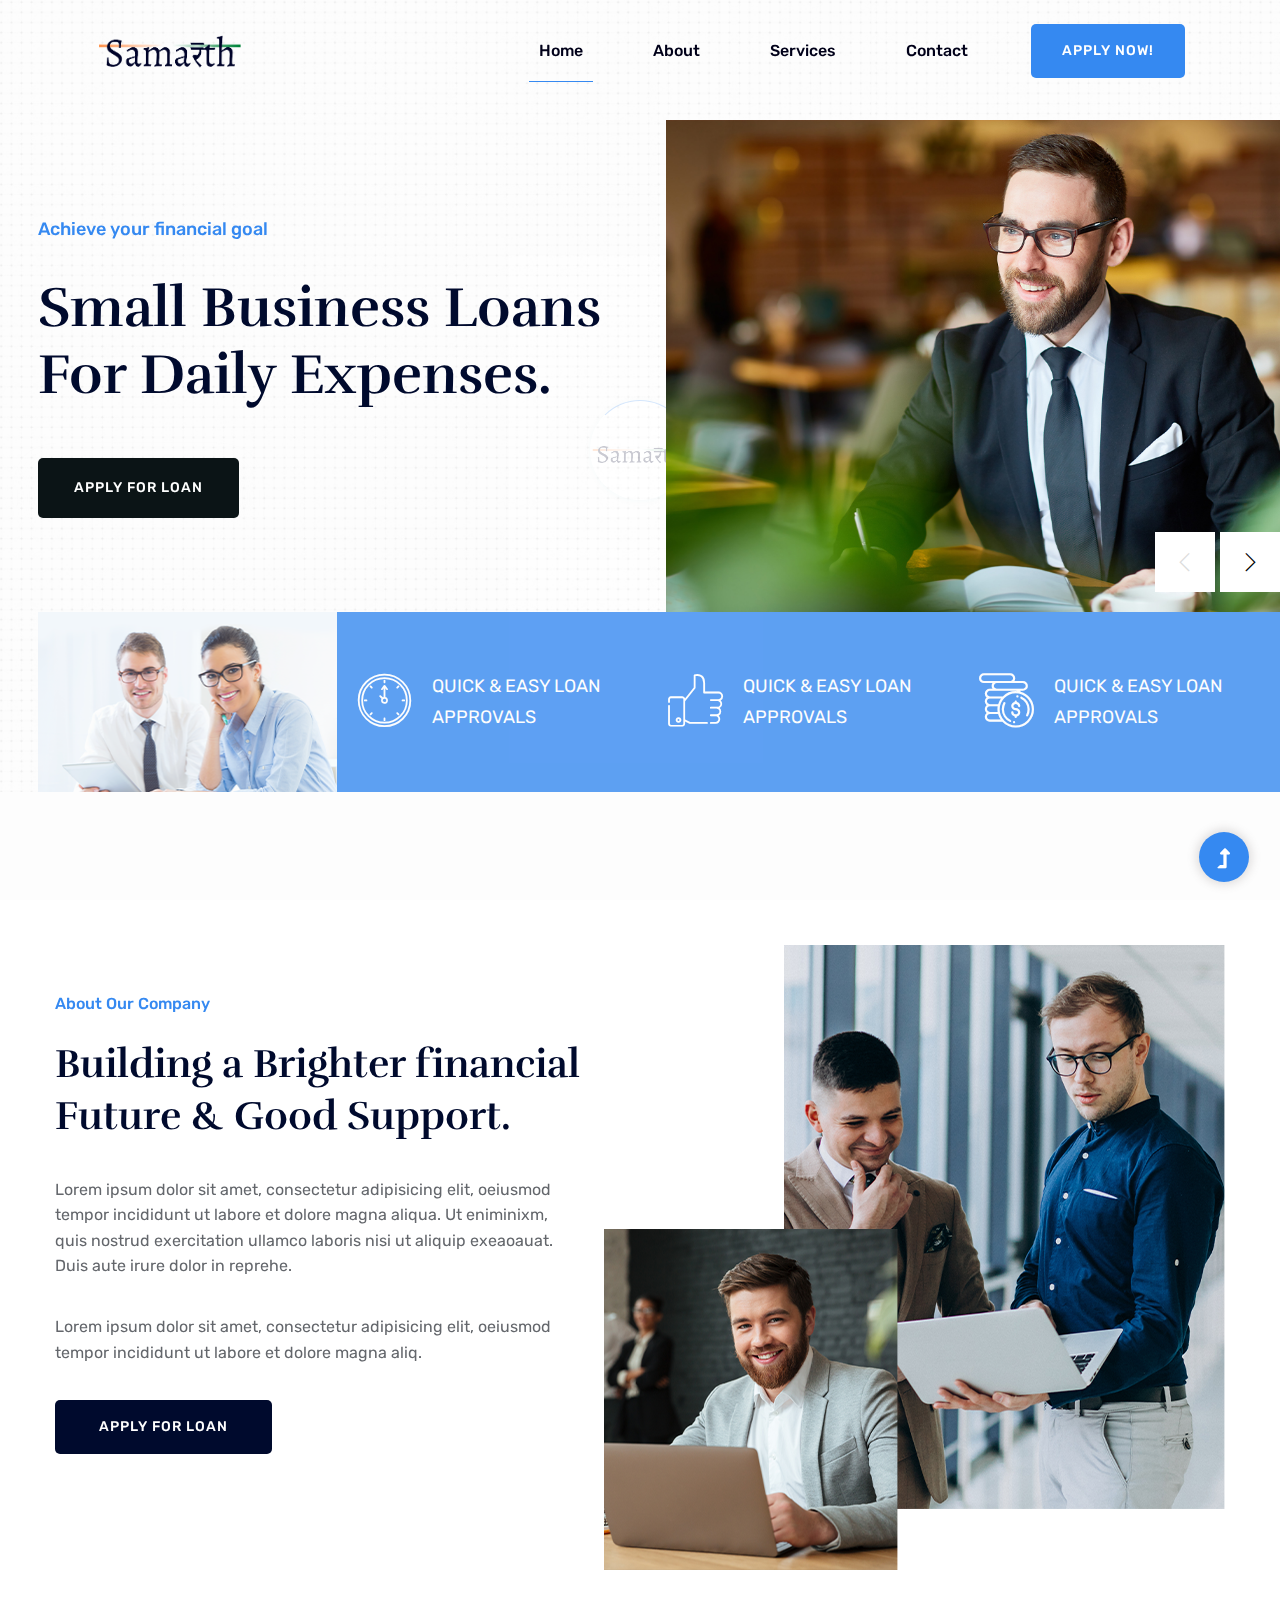
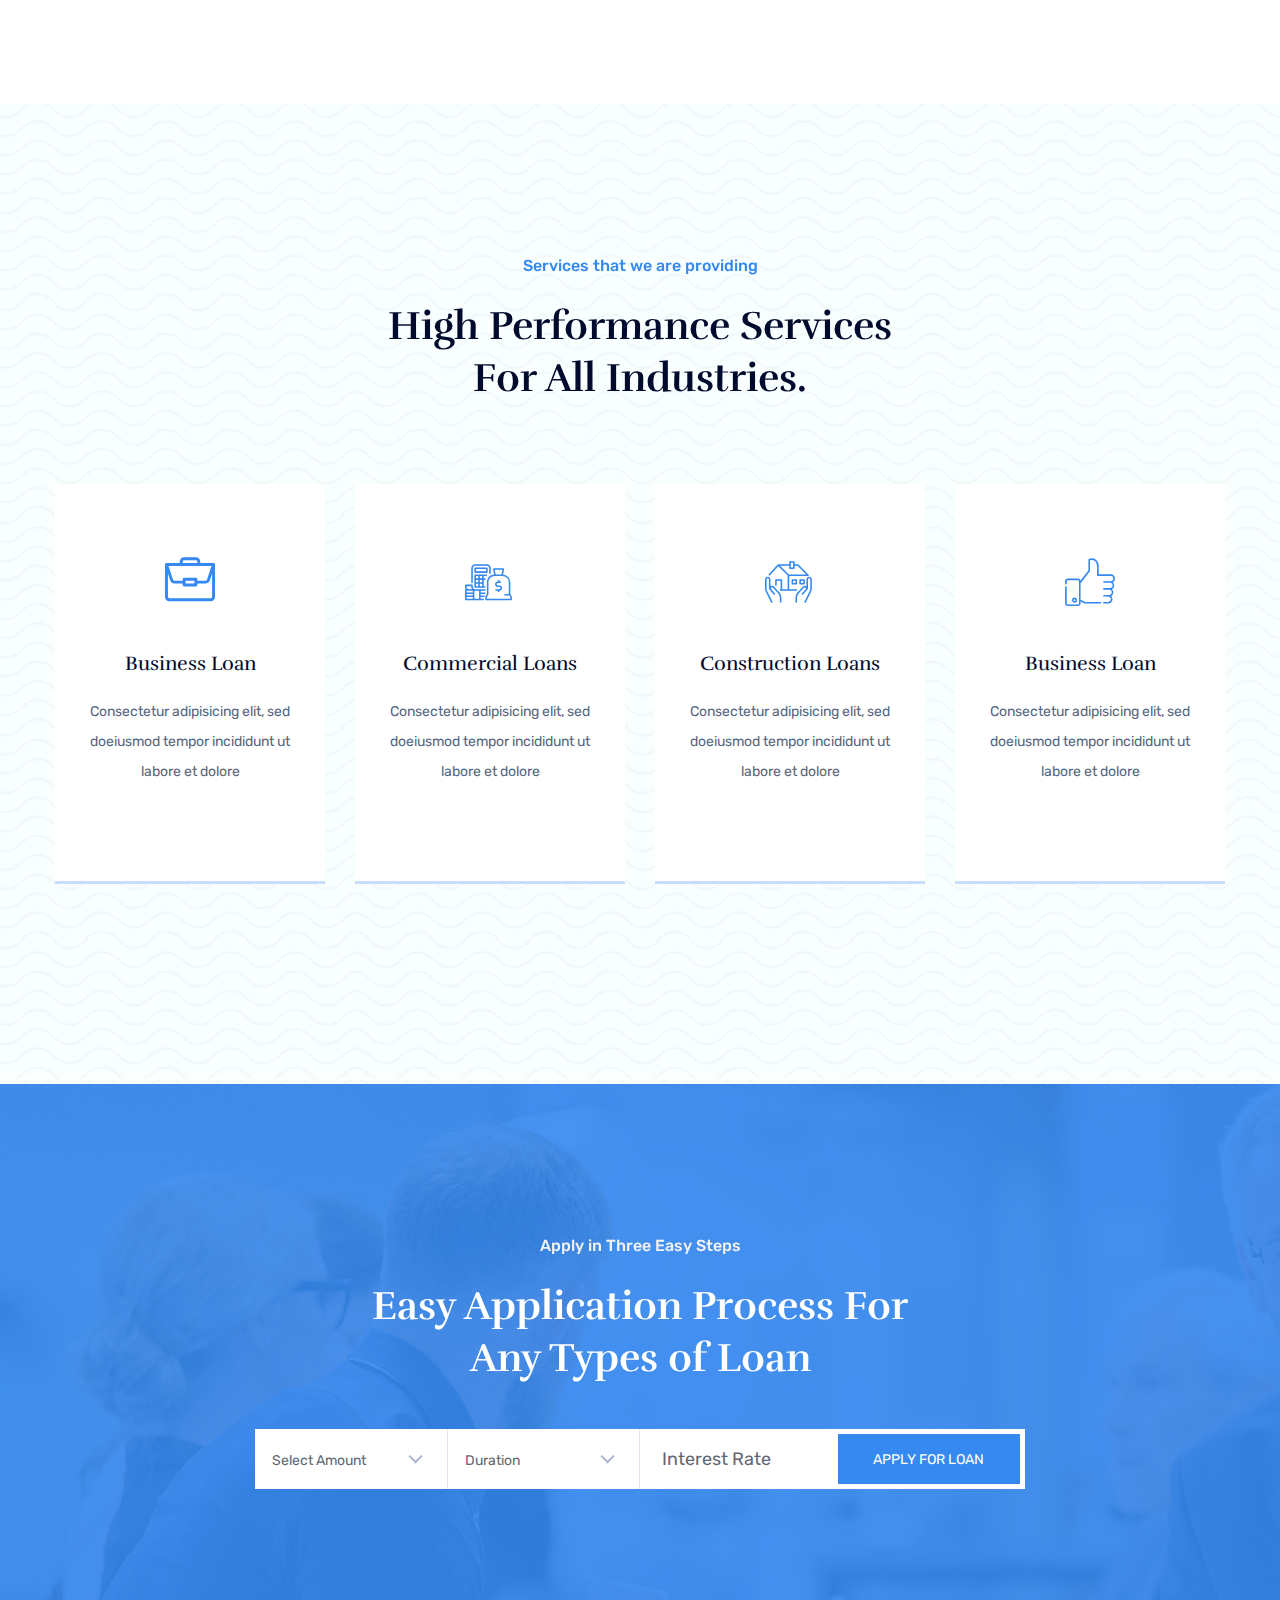
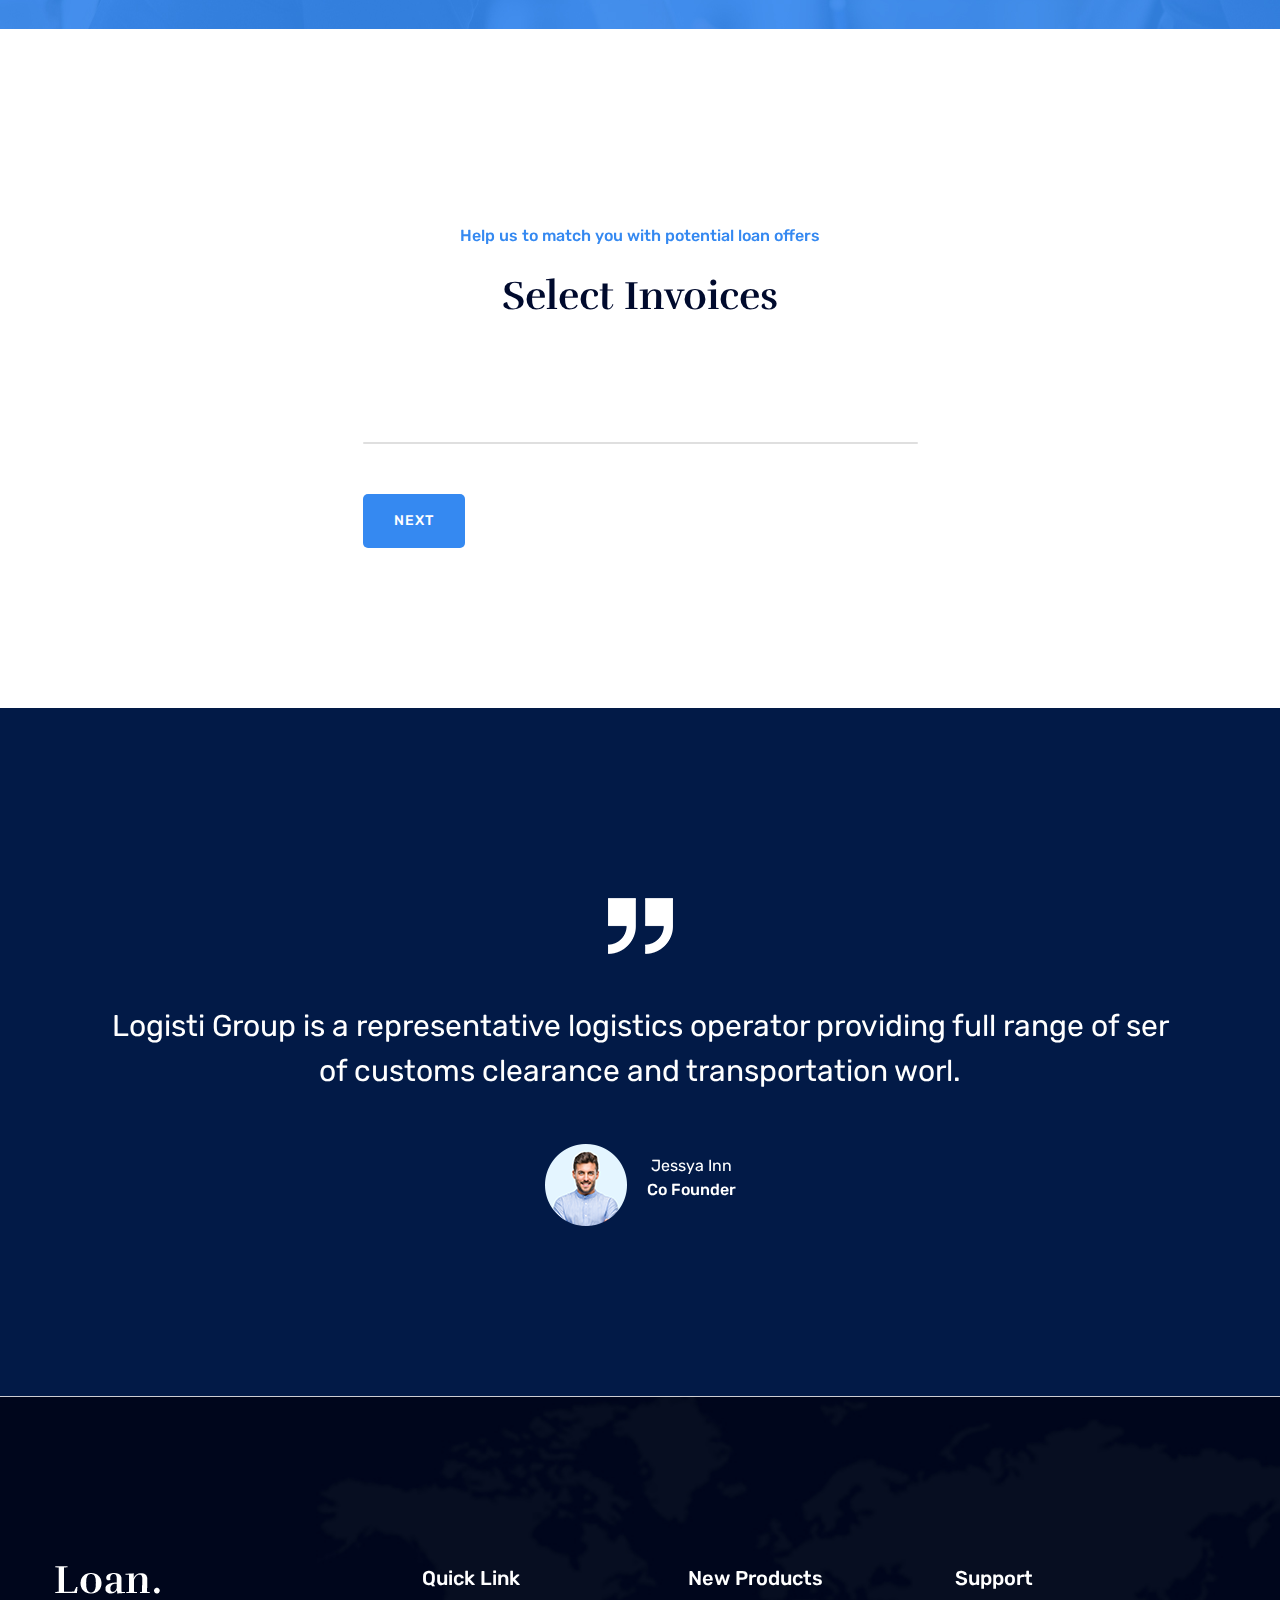
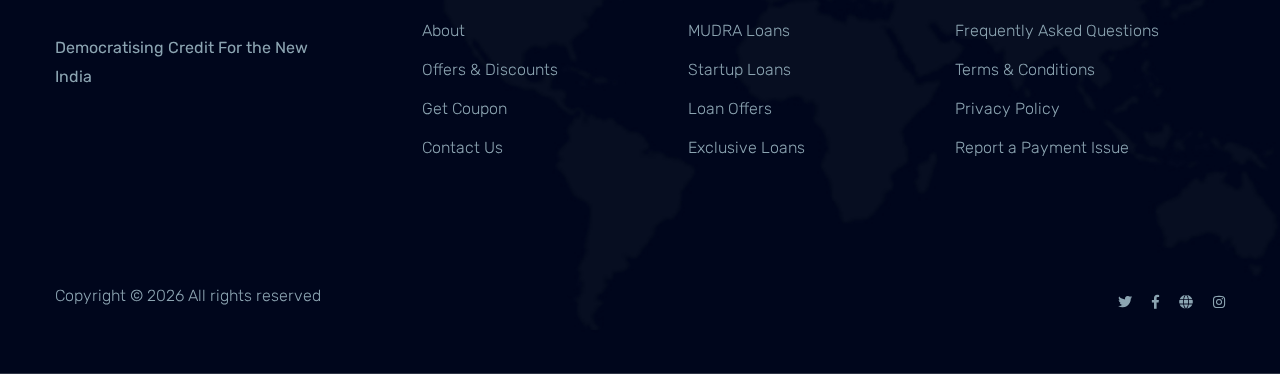
==== samarth/index.html @ 027db368 "init integration with backend" ====
<!doctype html>
<html class="no-js" lang="zxx">

    <head>
        <meta charset="utf-8">
        <meta http-equiv="x-ua-compatible" content="ie=edge">
        <title>Samarth</title>
        <meta name="description" content="">
        <meta name="viewport" content="width=device-width, initial-scale=1">
        <link rel="manifest" href="site.webmanifest">
        <link rel="stylesheet" href="style.css">
        <link rel="shortcut icon" type="image/x-icon" href="assets/img/favicon.ico">
        <link href="//maxcdn.bootstrapcdn.com/bootstrap/4.0.0/css/bootstrap.min.css" rel="stylesheet"
            id="bootstrap-css">
        <script src="//maxcdn.bootstrapcdn.com/bootstrap/4.0.0/js/bootstrap.min.js"></script>
        <script src="//cdnjs.cloudflare.com/ajax/libs/jquery/3.2.1/jquery.min.js"></script>

        <!-- CSS here -->
        <link rel="stylesheet" href="assets/css/bootstrap.min.css">
        <link rel="stylesheet" href="assets/css/owl.carousel.min.css">
        <link rel="stylesheet" href="assets/css/slicknav.css">
        <link rel="stylesheet" href="assets/css/flaticon.css">
        <link rel="stylesheet" href="assets/css/animate.min.css">
        <link rel="stylesheet" href="assets/css/magnific-popup.css">
        <link rel="stylesheet" href="assets/css/fontawesome-all.min.css">
        <link rel="stylesheet" href="assets/css/themify-icons.css">
        <link rel="stylesheet" href="assets/css/slick.css">
        <link rel="stylesheet" href="assets/css/nice-select.css">
        <link rel="stylesheet" href="assets/css/style.css">
    </head>

    <body>
        <!-- Preloader Start -->
        <div id="preloader-active">
            <div class="preloader d-flex align-items-center justify-content-center">
                <div class="preloader-inner position-relative">
                    <div class="preloader-circle"></div>
                    <div class="preloader-img pere-text">
                        <img src="assets/img/logo/samarth.png" alt="">
                    </div>
                </div>
            </div>
        </div>
        <!-- Preloader Start -->
        <header>
            <!-- Header Start -->
            <div class="header-area header-transparent">
                <div class="main-header  header-sticky">
                    <div class="container-fluid">
                        <div class="row align-items-center">
                            <!-- Logo -->
                            <div class="col-xl-2 col-lg-2 col-md-1">
                                <div class="logo">
                                    <a href="index.html"><img src="assets/img/logo/samarth.png" alt="" height="50"
                                            width="150"></a>
                                </div>
                            </div>
                            <div class="col-xl-10 col-lg-10 col-md-10">
                                <div class="menu-main d-flex align-items-center justify-content-end">
                                    <!-- Main-menu -->
                                    <div class="main-menu f-right d-none d-lg-block">
                                        <nav>
                                            <ul id="navigation">
                                                <li class="active"><a href="index.html">Home</a></li>
                                                <li><a href="about.html">About</a></li>
                                                <li><a href="services.html">Services</a></li>
                                                <li><a href="contact.html">Contact</a></li>
                                            </ul>
                                        </nav>
                                    </div>
                                    <div class="header-right-btn f-right d-none d-lg-block">
                                        <a href="#application-area" class="btn header-btn">Apply Now! </a>
                                    </div>
                                </div>
                            </div>
                            <!-- Mobile Menu -->
                            <div class="col-12">
                                <div class="mobile_menu d-block d-lg-none"></div>
                            </div>
                        </div>
                    </div>
                </div>
            </div>
            <!-- Header End -->
        </header>
        <main>

            <!-- slider Area Start-->
            <div class="slider-area slider-height" data-background="assets/img/hero/h1_hero.jpg">
                <div class="slider-active">
                    <!-- Single Slider -->
                    <div class="single-slider">
                        <div class="slider-cap-wrapper">
                            <div class="hero__caption">
                                <p data-animation="fadeInLeft" data-delay=".2s">Achieve your financial goal</p>
                                <h1 data-animation="fadeInLeft" data-delay=".5s">Small Business Loans For Daily
                                    Expenses.</h1>
                                <!-- Hero Btn -->
                                <a href="#application-area" class="btn hero-btn" data-animation="fadeInLeft"
                                    data-delay=".8s">Apply for Loan</a>
                            </div>
                            <div class="hero__img">
                                <img src="assets/img/hero/hero_img.jpg" alt="">
                            </div>
                        </div>
                    </div>
                    <!-- Single Slider -->
                    <div class="single-slider">
                        <div class="slider-cap-wrapper">
                            <div class="hero__caption">
                                <p data-animation="fadeInLeft" data-delay=".2s">Achieve your financial goal</p>
                                <h1 data-animation="fadeInLeft" data-delay=".5s">Small Business Loans For Daily
                                    Expenses.</h1>
                                <!-- Hero Btn -->
                                <a href="apply.html" class="btn hero-btn" data-animation="fadeInLeft"
                                    data-delay=".8s">Apply for Loan</a>
                            </div>
                            <div class="hero__img">
                                <img src="assets/img/hero/hero_img2.jpg" alt="">
                            </div>
                        </div>
                    </div>
                </div>
                <!-- slider-footer Start -->
                <div class="slider-footer section-bg d-none d-sm-block">
                    <div class="footer-wrapper">
                        <!-- single -->
                        <div class="single-caption">
                            <div class="single-img">
                                <img src="assets/img/hero/hero_footer.png" alt="">
                            </div>
                        </div>
                        <!-- single -->
                        <div class="single-caption">
                            <div class="caption-icon">
                                <span class="flaticon-clock"></span>
                            </div>
                            <div class="caption">
                                <p>Quick & Easy Loan</p>
                                <p>Approvals</p>
                            </div>
                        </div>
                        <!-- single -->
                        <div class="single-caption">
                            <div class="caption-icon">
                                <span class="flaticon-like"></span>
                            </div>
                            <div class="caption">
                                <p>Quick & Easy Loan</p>
                                <p>Approvals</p>
                            </div>
                        </div>
                        <!-- single -->
                        <div class="single-caption">
                            <div class="caption-icon">
                                <span class="flaticon-money"></span>
                            </div>
                            <div class="caption">
                                <p>Quick & Easy Loan</p>
                                <p>Approvals</p>
                            </div>
                        </div>

                    </div>
                </div>
                <!-- slider-footer End -->

            </div>
            <!-- slider Area End-->
            <!-- About Law Start-->
            <div class="about-low-area section-padding2">
                <div class="container">
                    <div class="row">
                        <div class="col-lg-6 col-md-12">
                            <div class="about-caption mb-50">
                                <!-- Section Tittle -->
                                <div class="section-tittle mb-35">
                                    <span>About Our Company</span>
                                    <h2>Building a Brighter financial Future & Good Support.</h2>
                                </div>
                                <p>Lorem ipsum dolor sit amet, consectetur adipisicing elit, oeiusmod tempor incididunt
                                    ut labore et dolore magna aliqua. Ut eniminixm, quis nostrud exercitation ullamco
                                    laboris nisi ut aliquip exeaoauat. Duis aute irure dolor in reprehe.</p>
                                <p>Lorem ipsum dolor sit amet, consectetur adipisicing elit, oeiusmod tempor incididunt
                                    ut labore et dolore magna aliq.</p>
                                <a href="apply.html" class="btn">Apply for Loan</a>
                            </div>
                        </div>
                        <div class="col-lg-6 col-md-12">
                            <!-- about-img -->
                            <div class="about-img ">
                                <div class="about-font-img d-none d-lg-block">
                                    <img src="assets/img/gallery/about2.png" alt="">
                                </div>
                                <div class="about-back-img ">
                                    <img src="assets/img/gallery/about1.png" alt="">
                                </div>
                            </div>
                        </div>
                    </div>
                </div>
            </div>
            <!-- About Law End-->
            <!-- Services Area Start -->
            <div class="services-area pt-150 pb-150" data-background="assets/img/gallery/section_bg02.jpg">
                <div class="container">
                    <div class="row justify-content-center">
                        <div class="col-lg-6 col-md-10">
                            <!-- Section Tittle -->
                            <div class="section-tittle text-center mb-80">
                                <span>Services that we are providing</span>
                                <h2>High Performance Services For All Industries.</h2>
                            </div>
                        </div>
                    </div>
                    <div class="row">
                        <div class="col-lg-3 col-md-6 col-sm-6">
                            <div class="single-cat text-center mb-50">
                                <div class="cat-icon">
                                    <span class="flaticon-work"></span>
                                </div>
                                <div class="cat-cap">
                                    <h5><a href="services.html">Business Loan</a></h5>
                                    <p>Consectetur adipisicing elit, sed doeiusmod tempor incididunt ut labore et dolore
                                    </p>
                                </div>
                            </div>
                        </div>
                        <div class="col-lg-3 col-md-6 col-sm-6">
                            <div class="single-cat text-center mb-50">
                                <div class="cat-icon">
                                    <span class="flaticon-loan"></span>
                                </div>
                                <div class="cat-cap">
                                    <h5><a href="services.html">Commercial Loans</a></h5>
                                    <p>Consectetur adipisicing elit, sed doeiusmod tempor incididunt ut labore et dolore
                                    </p>
                                </div>
                            </div>
                        </div>
                        <div class="col-lg-3 col-md-6 col-sm-6">
                            <div class="single-cat text-center mb-50">
                                <div class="cat-icon">
                                    <span class="flaticon-loan-1"></span>
                                </div>
                                <div class="cat-cap">
                                    <h5><a href="services.html">Construction Loans</a></h5>
                                    <p>Consectetur adipisicing elit, sed doeiusmod tempor incididunt ut labore et dolore
                                    </p>
                                </div>
                            </div>
                        </div>
                        <div class="col-lg-3 col-md-6 col-sm-6">
                            <div class="single-cat text-center mb-50">
                                <div class="cat-icon">
                                    <span class="flaticon-like"></span>
                                </div>
                                <div class="cat-cap">
                                    <h5><a href="services.html">Business Loan</a></h5>
                                    <p>Consectetur adipisicing elit, sed doeiusmod tempor incididunt ut labore et dolore
                                    </p>
                                </div>
                            </div>
                        </div>

                    </div>
                </div>
            </div>

            <!-- Application Area Start -->
            <div class="application-area pt-150 pb-140" data-background="assets/img/gallery/section_bg03.jpg"
                id="application-area">
                <div class="container">
                    <div class="row justify-content-center">
                        <div class="col-lg-6 col-md-10">
                            <!-- Section Tittle -->
                            <div class="section-tittle section-tittle2 text-center mb-45">
                                <span>Apply in Three Easy Steps</span>
                                <h2>Easy Application Process For Any Types of Loan</h2>
                            </div>
                        </div>
                    </div>
                    <div class="row justify-content-center">
                        <div class="col-lg-9 col-xl-8">
                            <!--Hero form -->
                            <form action="#" class="search-box">
                                <div class="select-form">
                                    <div class="select-itms">
                                        <select name="select" id="select1">
                                            <option value="">Select Amount</option>
                                            <option value="">&#8377; 120</option>
                                            <option value="">&#8377; 700</option>
                                            <option value="">&#8377; 750</option>
                                            <option value="">&#8377; 250</option>
                                        </select>
                                    </div>
                                </div>
                                <div class="select-form">
                                    <div class="select-itms">
                                        <select name="select" id="select1">
                                            <option value="">Duration</option>
                                            <option value="">7 Days</option>
                                            <option value="">10 Days</option>
                                            <option value="">14 Days</option>
                                            <option value="">20 Days</option>
                                        </select>
                                    </div>
                                </div>
                                <div class="input-form">
                                    <input type="text" placeholder="Interest Rate">
                                </div>
                                <div class="search-form">
                                    <a href="apply.html">Apply for Loan</a>
                                </div>
                            </form>
                        </div>
                    </div>
                </div>
            </div>
            <!-- Application Area End -->
            <!--Team Ara Start -->
            <div class="team-area section-padding30">
                <div class="container">
                    <div class="row justify-content-center">
                        <div class="cl-xl-7 col-lg-8 col-md-10">
                            <!-- Section Tittle -->
                            <div class="section-tittle text-center mb-70">
                                <span>Help us to match you with potential loan offers</span>
                                <h2>Select Invoices
                                </h2>
                            </div>
                        </div>
                    </div>
                    <div class="container">
                        <div class="row">
                            <div class="col-md-6 offset-md-3">
                                <div class="card" style="margin:50px 0">
                                    <ul id="txns" class="list-group list-group-flush">
                                        
                                    </ul>
                                </div>
                                <div class="header-right-btn m-auto center d-none d-lg-block">
                                    <a href="apply.html" class="btn header-btn"> Next</a>
                                </div>
                            </div>
                        </div>
                    </div>
                </div>
            </div>
            <!-- Team Ara End -->
            <!-- Testimonial Start -->
            <div class="testimonial-area t-bg testimonial-padding">
                <div class="container ">
                    <div class="row d-flex justify-content-center">
                        <div class="col-xl-11 col-lg-11 col-md-9">
                            <div class="h1-testimonial-active">
                                <!-- Single Testimonial -->
                                <div class="single-testimonial text-center">
                                    <!-- Testimonial Content -->
                                    <div class="testimonial-caption ">
                                        <div class="testimonial-top-cap">
                                            <img src="assets/img/gallery/testimonial.png" alt="">
                                            <p>Logisti Group is a representative logistics operator providing full range
                                                of ser
                                                of customs clearance and transportation worl.</p>
                                        </div>
                                        <!-- founder -->
                                        <div
                                            class="testimonial-founder d-flex align-items-center justify-content-center">
                                            <div class="founder-img">
                                                <img src="assets/img/testmonial/Homepage_testi.png" alt="">
                                            </div>
                                            <div class="founder-text">
                                                <span>Jessya Inn</span>
                                                <p>Co Founder</p>
                                            </div>
                                        </div>
                                    </div>
                                </div>
                                <!-- Single Testimonial -->
                                <div class="single-testimonial text-center">
                                    <!-- Testimonial Content -->
                                    <div class="testimonial-caption ">
                                        <div class="testimonial-top-cap">
                                            <img src="assets/img/gallery/testimonial.png" alt="">
                                            <p>Logisti Group is a representative logistics operator providing full range
                                                of ser
                                                of customs clearance and transportation worl.</p>
                                        </div>
                                        <!-- founder -->
                                        <div
                                            class="testimonial-founder d-flex align-items-center justify-content-center">
                                            <div class="founder-img">
                                                <img src="assets/img/testmonial/Homepage_testi.png" alt="">
                                            </div>
                                            <div class="founder-text">
                                                <span>Jessya Inn</span>
                                                <p>Co Founder</p>
                                            </div>
                                        </div>
                                    </div>
                                </div>
                            </div>
                        </div>
                    </div>
                </div>
            </div>
            <!-- Testimonial End -->

        </main>
        <footer>
            <!-- Footer Start-->
            <div class="footer-area">
                <div class="container">
                    <div class="footer-top footer-padding">
                        <div class="row justify-content-between">
                            <div class="col-xl-3 col-lg-4 col-md-4 col-sm-6">
                                <div class="single-footer-caption mb-50">
                                    <div class="single-footer-caption mb-30">
                                        <!-- logo -->
                                        <div class="footer-logo">
                                            <a href="index.html"><img src="assets/img/logo/logo2_footer.png" alt=""></a>
                                        </div>
                                        <div class="footer-pera">
                                            <p>Democratising Credit For the New India</p>
                                        </div>
                                    </div>
                                </div>
                            </div>
                            <div class="col-xl-2 col-lg-2 col-md-4 col-sm-6">
                                <div class="single-footer-caption mb-50">
                                    <div class="footer-tittle">
                                        <h4>Quick Link</h4>
                                        <ul>
                                            <li><a href="#">About</a></li>
                                            <li><a href="#">Offers & Discounts</a></li>
                                            <li><a href="#">Get Coupon</a></li>
                                            <li><a href="#"> Contact Us</a></li>
                                        </ul>
                                    </div>
                                </div>
                            </div>
                            <div class="col-xl-2 col-lg-3 col-md-4 col-sm-6">
                                <div class="single-footer-caption mb-50">
                                    <div class="footer-tittle">
                                        <h4>New Products</h4>
                                        <ul>
                                            <li><a href="#">MUDRA Loans</a></li>
                                            <li><a href="#">Startup Loans</a></li>
                                            <li><a href="#">Loan Offers</a></li>
                                            <li><a href="#">Exclusive Loans</a></li>
                                        </ul>
                                    </div>
                                </div>
                            </div>
                            <div class="col-xl-3 col-lg-3 col-md-4 col-sm-6">
                                <div class="single-footer-caption mb-50">
                                    <div class="footer-tittle">
                                        <h4>Support</h4>
                                        <ul>
                                            <li><a href="#">Frequently Asked Questions</a></li>
                                            <li><a href="#">Terms & Conditions</a></li>
                                            <li><a href="#"> Privacy Policy</a></li>
                                            <li><a href="#">Report a Payment Issue</a></li>
                                        </ul>
                                    </div>
                                </div>
                            </div>
                        </div>
                    </div>
                    <div class="footer-bottom">
                        <div class="row d-flex justify-content-between align-items-center">
                            <div class="col-xl-9 col-lg-8">
                                <div class="footer-copy-right">
                                    <p>
                                        Copyright &copy;
                                        <script>document.write(new Date().getFullYear());</script> All rights reserved
                                    </p>
                                </div>
                            </div>
                            <div class="col-xl-3 col-lg-4">
                                <!-- Footer Social -->
                                <div class="footer-social f-right">
                                    <a href="#"><i class="fab fa-twitter"></i></a>
                                    <a href="#"><i class="fab fa-facebook-f"></i></a>
                                    <a href="#"><i class="fas fa-globe"></i></a>
                                    <a href="#"><i class="fab fa-instagram"></i></a>
                                </div>
                            </div>
                        </div>
                    </div>
                </div>
            </div>
            <!-- Footer End-->
        </footer>
        <!-- Scroll Up -->
        <div id="back-top">
            <a title="Go to Top" href="#"> <i class="fas fa-level-up-alt"></i></a>
        </div>


        <!-- JS here -->
        <!-- All JS Custom Plugins Link Here here -->
        <script src="./assets/js/vendor/modernizr-3.5.0.min.js"></script>
        <!-- Jquery, Popper, Bootstrap -->
        <script src="./assets/js/vendor/jquery-1.12.4.min.js"></script>
        <script src="./assets/js/popper.min.js"></script>
        <script src="./assets/js/bootstrap.min.js"></script>
        <!-- Jquery Mobile Menu -->
        <script src="./assets/js/jquery.slicknav.min.js"></script>

        <!-- Jquery Slick , Owl-Carousel Plugins -->
        <script src="./assets/js/owl.carousel.min.js"></script>
        <script src="./assets/js/slick.min.js"></script>
        <!-- One Page, Animated-HeadLin -->
        <script src="./assets/js/wow.min.js"></script>
        <script src="./assets/js/animated.headline.js"></script>
        <script src="./assets/js/jquery.magnific-popup.js"></script>

        <!-- Nice-select, sticky -->
        <script src="./assets/js/jquery.nice-select.min.js"></script>
        <script src="./assets/js/jquery.sticky.js"></script>

        <!-- contact js -->
        <script src="./assets/js/contact.js"></script>
        <script src="./assets/js/jquery.form.js"></script>
        <script src="./assets/js/jquery.validate.min.js"></script>
        <script src="./assets/js/mail-script.js"></script>
        <script src="./assets/js/jquery.ajaxchimp.min.js"></script>

        <!-- Jquery Plugins, main Jquery -->
        <script src="./assets/js/plugins.js"></script>
        <script src="./assets/js/main.js"></script>

    </body>
    <script src="./assets/js/funcs.js"></script>

</html>
---- samarth/style.css ----
@keyframes check {
      0% {
          height: 0;
          width: 0;
      }

      25% {
          height: 0;
          width: 10px;
      }

      50% {
          height: 20px;
          width: 10px;
      }
  }

  .checkbox {
      background-color: #fff;
      display: inline-block;
      height: 28px;
      margin: 0 .25em;
      width: 28px;
      border-radius: 4px;
      border: 1px solid #ccc;
      float: right;
  }

  .checkbox span {
      display: block;
      height: 28px;
      position: relative;
      width: 28px;
      padding: 0
  }

  .checkbox span:after {
      -moz-transform: scaleX(-1) rotate(135deg);
      -ms-transform: scaleX(-1) rotate(135deg);
      -webkit-transform: scaleX(-1) rotate(135deg);
      transform: scaleX(-1) rotate(135deg);
      -moz-transform-origin: left top;
      -ms-transform-origin: left top;
      -webkit-transform-origin: left top;
      transform-origin: left top;
      border-right: 4px solid #fff;
      border-top: 4px solid #fff;
      content: '';
      display: block;
      height: 20px;
      left: 3px;
      position: absolute;
      top: 15px;
      width: 10px
  }

  .checkbox span:hover:after {
      border-color: #999
  }

  .checkbox input {
      display: none
  }

  .checkbox input:checked+span:after {
      -webkit-animation: check .8s;
      -moz-animation: check .8s;
      -o-animation: check .8s;
      animation: check .8s;
      border-color: #555
  }

  .checkbox input:checked+.default:after {
      border-color: #444
  }

  .checkbox input:checked+.primary:after {
      border-color: #2196F3
  }

  .checkbox input:checked+.success:after {
      border-color: #8bc34a
  }

  .checkbox input:checked+.info:after {
      border-color: #3de0f5
  }

  .checkbox input:checked+.warning:after {
      border-color: #FFC107
  }

  .checkbox input:checked+.danger:after {
      border-color: #f44336
  }
---- samarth/assets/css/flaticon.css ----
/*
  	Flaticon icon font: Flaticon
  	Creation date: 28/03/2020 11:06
  	*/

@font-face {
  font-family: "Flaticon";
  src: url("../fonts/Flaticon.eot");
  src: url("../fonts/Flaticon.eot?#iefix") format("embedded-opentype"),
       url("../fonts/Flaticon.woff2") format("woff2"),
       url("../fonts/Flaticon.woff") format("woff"),
       url("../fonts/Flaticon.ttf") format("truetype"),
       url("../fonts/Flaticon.svg#Flaticon") format("svg");
  font-weight: normal;
  font-style: normal;
}

@media screen and (-webkit-min-device-pixel-ratio:0) {
  @font-face {
    font-family: "Flaticon";
    src: url("../fonts/Flaticon.svg#Flaticon") format("svg");
  }
}

[class^="flaticon-"]:before, [class*=" flaticon-"]:before,
[class^="flaticon-"]:after, [class*=" flaticon-"]:after {   
  font-family: Flaticon;
font-style: normal;
}

.flaticon-like:before { content: "\f100"; }
.flaticon-clock:before { content: "\f101"; }
.flaticon-money:before { content: "\f102"; }
.flaticon-work:before { content: "\f103"; }
.flaticon-loan:before { content: "\f104"; }
.flaticon-loan-1:before { content: "\f105"; }
---- samarth/assets/css/themify-icons.css ----
@font-face {
	font-family: 'themify';
	src:url('../fonts/themify.eot?-fvbane');


	src:url('../fonts/themify.eot?#iefix-fvbane') format('embedded-opentype'),
		url('../fonts/themify.woff?-fvbane') format('woff'),
		url('../fonts/themify.ttf?-fvbane') format('truetype'),
		url('../fonts/themify.svg?-fvbane#themify') format('svg');
	font-weight: normal;
	font-style: normal;
}

[class^="ti-"], [class*=" ti-"] {
	font-family: 'themify';
	speak: none;
	font-style: normal;
	font-weight: normal;
	font-variant: normal;
	text-transform: none;
	line-height: 1;

	/* Better Font Rendering =========== */
	-webkit-font-smoothing: antialiased;
	-moz-osx-font-smoothing: grayscale;
}

.ti-wand:before {
	content: "\e600";
}
.ti-volume:before {
	content: "\e601";
}
.ti-user:before {
	content: "\e602";
}
.ti-unlock:before {
	content: "\e603";
}
.ti-unlink:before {
	content: "\e604";
}
.ti-trash:before {
	content: "\e605";
}
.ti-thought:before {
	content: "\e606";
}
.ti-target:before {
	content: "\e607";
}
.ti-tag:before {
	content: "\e608";
}
.ti-tablet:before {
	content: "\e609";
}
.ti-star:before {
	content: "\e60a";
}
.ti-spray:before {
	content: "\e60b";
}
.ti-signal:before {
	content: "\e60c";
}
.ti-shopping-cart:before {
	content: "\e60d";
}
.ti-shopping-cart-full:before {
	content: "\e60e";
}
.ti-settings:before {
	content: "\e60f";
}
.ti-search:before {
	content: "\e610";
}
.ti-zoom-in:before {
	content: "\e611";
}
.ti-zoom-out:before {
	content: "\e612";
}
.ti-cut:before {
	content: "\e613";
}
.ti-ruler:before {
	content: "\e614";
}
.ti-ruler-pencil:before {
	content: "\e615";
}
.ti-ruler-alt:before {
	content: "\e616";
}
.ti-bookmark:before {
	content: "\e617";
}
.ti-bookmark-alt:before {
	content: "\e618";
}
.ti-reload:before {
	content: "\e619";
}
.ti-plus:before {
	content: "\e61a";
}
.ti-pin:before {
	content: "\e61b";
}
.ti-pencil:before {
	content: "\e61c";
}
.ti-pencil-alt:before {
	content: "\e61d";
}
.ti-paint-roller:before {
	content: "\e61e";
}
.ti-paint-bucket:before {
	content: "\e61f";
}
.ti-na:before {
	content: "\e620";
}
.ti-mobile:before {
	content: "\e621";
}
.ti-minus:before {
	content: "\e622";
}
.ti-medall:before {
	content: "\e623";
}
.ti-medall-alt:before {
	content: "\e624";
}
.ti-marker:before {
	content: "\e625";
}
.ti-marker-alt:before {
	content: "\e626";
}
.ti-arrow-up:before {
	content: "\e627";
}
.ti-arrow-right:before {
	content: "\e628";
}
.ti-arrow-left:before {
	content: "\e629";
}
.ti-arrow-down:before {
	content: "\e62a";
}
.ti-lock:before {
	content: "\e62b";
}
.ti-location-arrow:before {
	content: "\e62c";
}
.ti-link:before {
	content: "\e62d";
}
.ti-layout:before {
	content: "\e62e";
}
.ti-layers:before {
	content: "\e62f";
}
.ti-layers-alt:before {
	content: "\e630";
}
.ti-key:before {
	content: "\e631";
}
.ti-import:before {
	content: "\e632";
}
.ti-image:before {
	content: "\e633";
}
.ti-heart:before {
	content: "\e634";
}
.ti-heart-broken:before {
	content: "\e635";
}
.ti-hand-stop:before {
	content: "\e636";
}
.ti-hand-open:before {
	content: "\e637";
}
.ti-hand-drag:before {
	content: "\e638";
}
.ti-folder:before {
	content: "\e639";
}
.ti-flag:before {
	content: "\e63a";
}
.ti-flag-alt:before {
	content: "\e63b";
}
.ti-flag-alt-2:before {
	content: "\e63c";
}
.ti-eye:before {
	content: "\e63d";
}
.ti-export:before {
	content: "\e63e";
}
.ti-exchange-vertical:before {
	content: "\e63f";
}
.ti-desktop:before {
	content: "\e640";
}
.ti-cup:before {
	content: "\e641";
}
.ti-crown:before {
	content: "\e642";
}
.ti-comments:before {
	content: "\e643";
}
.ti-comment:before {
	content: "\e644";
}
.ti-comment-alt:before {
	content: "\e645";
}
.ti-close:before {
	content: "\e646";
}
.ti-clip:before {
	content: "\e647";
}
.ti-angle-up:before {
	content: "\e648";
}
.ti-angle-right:before {
	content: "\e649";
}
.ti-angle-left:before {
	content: "\e64a";
}
.ti-angle-down:before {
	content: "\e64b";
}
.ti-check:before {
	content: "\e64c";
}
.ti-check-box:before {
	content: "\e64d";
}
.ti-camera:before {
	content: "\e64e";
}
.ti-announcement:before {
	content: "\e64f";
}
.ti-brush:before {
	content: "\e650";
}
.ti-briefcase:before {
	content: "\e651";
}
.ti-bolt:before {
	content: "\e652";
}
.ti-bolt-alt:before {
	content: "\e653";
}
.ti-blackboard:before {
	content: "\e654";
}
.ti-bag:before {
	content: "\e655";
}
.ti-move:before {
	content: "\e656";
}
.ti-arrows-vertical:before {
	content: "\e657";
}
.ti-arrows-horizontal:before {
	content: "\e658";
}
.ti-fullscreen:before {
	content: "\e659";
}
.ti-arrow-top-right:before {
	content: "\e65a";
}
.ti-arrow-top-left:before {
	content: "\e65b";
}
.ti-arrow-circle-up:before {
	content: "\e65c";
}
.ti-arrow-circle-right:before {
	content: "\e65d";
}
.ti-arrow-circle-left:before {
	content: "\e65e";
}
.ti-arrow-circle-down:before {
	content: "\e65f";
}
.ti-angle-double-up:before {
	content: "\e660";
}
.ti-angle-double-right:before {
	content: "\e661";
}
.ti-angle-double-left:before {
	content: "\e662";
}
.ti-angle-double-down:before {
	content: "\e663";
}
.ti-zip:before {
	content: "\e664";
}
.ti-world:before {
	content: "\e665";
}
.ti-wheelchair:before {
	content: "\e666";
}
.ti-view-list:before {
	content: "\e667";
}
.ti-view-list-alt:before {
	content: "\e668";
}
.ti-view-grid:before {
	content: "\e669";
}
.ti-uppercase:before {
	content: "\e66a";
}
.ti-upload:before {
	content: "\e66b";
}
.ti-underline:before {
	content: "\e66c";
}
.ti-truck:before {
	content: "\e66d";
}
.ti-timer:before {
	content: "\e66e";
}
.ti-ticket:before {
	content: "\e66f";
}
.ti-thumb-up:before {
	content: "\e670";
}
.ti-thumb-down:before {
	content: "\e671";
}
.ti-text:before {
	content: "\e672";
}
.ti-stats-up:before {
	content: "\e673";
}
.ti-stats-down:before {
	content: "\e674";
}
.ti-split-v:before {
	content: "\e675";
}
.ti-split-h:before {
	content: "\e676";
}
.ti-smallcap:before {
	content: "\e677";
}
.ti-shine:before {
	content: "\e678";
}
.ti-shift-right:before {
	content: "\e679";
}
.ti-shift-left:before {
	content: "\e67a";
}
.ti-shield:before {
	content: "\e67b";
}
.ti-notepad:before {
	content: "\e67c";
}
.ti-server:before {
	content: "\e67d";
}
.ti-quote-right:before {
	content: "\e67e";
}
.ti-quote-left:before {
	content: "\e67f";
}
.ti-pulse:before {
	content: "\e680";
}
.ti-printer:before {
	content: "\e681";
}
.ti-power-off:before {
	content: "\e682";
}
.ti-plug:before {
	content: "\e683";
}
.ti-pie-chart:before {
	content: "\e684";
}
.ti-paragraph:before {
	content: "\e685";
}
.ti-panel:before {
	content: "\e686";
}
.ti-package:before {
	content: "\e687";
}
.ti-music:before {
	content: "\e688";
}
.ti-music-alt:before {
	content: "\e689";
}
.ti-mouse:before {
	content: "\e68a";
}
.ti-mouse-alt:before {
	content: "\e68b";
}
.ti-money:before {
	content: "\e68c";
}
.ti-microphone:before {
	content: "\e68d";
}
.ti-menu:before {
	content: "\e68e";
}
.ti-menu-alt:before {
	content: "\e68f";
}
.ti-map:before {
	content: "\e690";
}
.ti-map-alt:before {
	content: "\e691";
}
.ti-loop:before {
	content: "\e692";
}
.ti-location-pin:before {
	content: "\e693";
}
.ti-list:before {
	content: "\e694";
}
.ti-light-bulb:before {
	content: "\e695";
}
.ti-Italic:before {
	content: "\e696";
}
.ti-info:before {
	content: "\e697";
}
.ti-infinite:before {
	content: "\e698";
}
.ti-id-badge:before {
	content: "\e699";
}
.ti-hummer:before {
	content: "\e69a";
}
.ti-home:before {
	content: "\e69b";
}
.ti-help:before {
	content: "\e69c";
}
.ti-headphone:before {
	content: "\e69d";
}
.ti-harddrives:before {
	content: "\e69e";
}
.ti-harddrive:before {
	content: "\e69f";
}
.ti-gift:before {
	content: "\e6a0";
}
.ti-game:before {
	content: "\e6a1";
}
.ti-filter:before {
	content: "\e6a2";
}
.ti-files:before {
	content: "\e6a3";
}
.ti-file:before {
	content: "\e6a4";
}
.ti-eraser:before {
	content: "\e6a5";
}
.ti-envelope:before {
	content: "\e6a6";
}
.ti-download:before {
	content: "\e6a7";
}
.ti-direction:before {
	content: "\e6a8";
}
.ti-direction-alt:before {
	content: "\e6a9";
}
.ti-dashboard:before {
	content: "\e6aa";
}
.ti-control-stop:before {
	content: "\e6ab";
}
.ti-control-shuffle:before {
	content: "\e6ac";
}
.ti-control-play:before {
	content: "\e6ad";
}
.ti-control-pause:before {
	content: "\e6ae";
}
.ti-control-forward:before {
	content: "\e6af";
}
.ti-control-backward:before {
	content: "\e6b0";
}
.ti-cloud:before {
	content: "\e6b1";
}
.ti-cloud-up:before {
	content: "\e6b2";
}
.ti-cloud-down:before {
	content: "\e6b3";
}
.ti-clipboard:before {
	content: "\e6b4";
}
.ti-car:before {
	content: "\e6b5";
}
.ti-calendar:before {
	content: "\e6b6";
}
.ti-book:before {
	content: "\e6b7";
}
.ti-bell:before {
	content: "\e6b8";
}
.ti-basketball:before {
	content: "\e6b9";
}
.ti-bar-chart:before {
	content: "\e6ba";
}
.ti-bar-chart-alt:before {
	content: "\e6bb";
}
.ti-back-right:before {
	content: "\e6bc";
}
.ti-back-left:before {
	content: "\e6bd";
}
.ti-arrows-corner:before {
	content: "\e6be";
}
.ti-archive:before {
	content: "\e6bf";
}
.ti-anchor:before {
	content: "\e6c0";
}
.ti-align-right:before {
	content: "\e6c1";
}
.ti-align-left:before {
	content: "\e6c2";
}
.ti-align-justify:before {
	content: "\e6c3";
}
.ti-align-center:before {
	content: "\e6c4";
}
.ti-alert:before {
	content: "\e6c5";
}
.ti-alarm-clock:before {
	content: "\e6c6";
}
.ti-agenda:before {
	content: "\e6c7";
}
.ti-write:before {
	content: "\e6c8";
}
.ti-window:before {
	content: "\e6c9";
}
.ti-widgetized:before {
	content: "\e6ca";
}
.ti-widget:before {
	content: "\e6cb";
}
.ti-widget-alt:before {
	content: "\e6cc";
}
.ti-wallet:before {
	content: "\e6cd";
}
.ti-video-clapper:before {
	content: "\e6ce";
}
.ti-video-camera:before {
	content: "\e6cf";
}
.ti-vector:before {
	content: "\e6d0";
}
.ti-themify-logo:before {
	content: "\e6d1";
}
.ti-themify-favicon:before {
	content: "\e6d2";
}
.ti-themify-favicon-alt:before {
	content: "\e6d3";
}
.ti-support:before {
	content: "\e6d4";
}
.ti-stamp:before {
	content: "\e6d5";
}
.ti-split-v-alt:before {
	content: "\e6d6";
}
.ti-slice:before {
	content: "\e6d7";
}
.ti-shortcode:before {
	content: "\e6d8";
}
.ti-shift-right-alt:before {
	content: "\e6d9";
}
.ti-shift-left-alt:before {
	content: "\e6da";
}
.ti-ruler-alt-2:before {
	content: "\e6db";
}
.ti-receipt:before {
	content: "\e6dc";
}
.ti-pin2:before {
	content: "\e6dd";
}
.ti-pin-alt:before {
	content: "\e6de";
}
.ti-pencil-alt2:before {
	content: "\e6df";
}
.ti-palette:before {
	content: "\e6e0";
}
.ti-more:before {
	content: "\e6e1";
}
.ti-more-alt:before {
	content: "\e6e2";
}
.ti-microphone-alt:before {
	content: "\e6e3";
}
.ti-magnet:before {
	content: "\e6e4";
}
.ti-line-double:before {
	content: "\e6e5";
}
.ti-line-dotted:before {
	content: "\e6e6";
}
.ti-line-dashed:before {
	content: "\e6e7";
}
.ti-layout-width-full:before {
	content: "\e6e8";
}
.ti-layout-width-default:before {
	content: "\e6e9";
}
.ti-layout-width-default-alt:before {
	content: "\e6ea";
}
.ti-layout-tab:before {
	content: "\e6eb";
}
.ti-layout-tab-window:before {
	content: "\e6ec";
}
.ti-layout-tab-v:before {
	content: "\e6ed";
}
.ti-layout-tab-min:before {
	content: "\e6ee";
}
.ti-layout-slider:before {
	content: "\e6ef";
}
.ti-layout-slider-alt:before {
	content: "\e6f0";
}
.ti-layout-sidebar-right:before {
	content: "\e6f1";
}
.ti-layout-sidebar-none:before {
	content: "\e6f2";
}
.ti-layout-sidebar-left:before {
	content: "\e6f3";
}
.ti-layout-placeholder:before {
	content: "\e6f4";
}
.ti-layout-menu:before {
	content: "\e6f5";
}
.ti-layout-menu-v:before {
	content: "\e6f6";
}
.ti-layout-menu-separated:before {
	content: "\e6f7";
}
.ti-layout-menu-full:before {
	content: "\e6f8";
}
.ti-layout-media-right-alt:before {
	content: "\e6f9";
}
.ti-layout-media-right:before {
	content: "\e6fa";
}
.ti-layout-media-overlay:before {
	content: "\e6fb";
}
.ti-layout-media-overlay-alt:before {
	content: "\e6fc";
}
.ti-layout-media-overlay-alt-2:before {
	content: "\e6fd";
}
.ti-layout-media-left-alt:before {
	content: "\e6fe";
}
.ti-layout-media-left:before {
	content: "\e6ff";
}
.ti-layout-media-center-alt:before {
	content: "\e700";
}
.ti-layout-media-center:before {
	content: "\e701";
}
.ti-layout-list-thumb:before {
	content: "\e702";
}
.ti-layout-list-thumb-alt:before {
	content: "\e703";
}
.ti-layout-list-post:before {
	content: "\e704";
}
.ti-layout-list-large-image:before {
	content: "\e705";
}
.ti-layout-line-solid:before {
	content: "\e706";
}
.ti-layout-grid4:before {
	content: "\e707";
}
.ti-layout-grid3:before {
	content: "\e708";
}
.ti-layout-grid2:before {
	content: "\e709";
}
.ti-layout-grid2-thumb:before {
	content: "\e70a";
}
.ti-layout-cta-right:before {
	content: "\e70b";
}
.ti-layout-cta-left:before {
	content: "\e70c";
}
.ti-layout-cta-center:before {
	content: "\e70d";
}
.ti-layout-cta-btn-right:before {
	content: "\e70e";
}
.ti-layout-cta-btn-left:before {
	content: "\e70f";
}
.ti-layout-column4:before {
	content: "\e710";
}
.ti-layout-column3:before {
	content: "\e711";
}
.ti-layout-column2:before {
	content: "\e712";
}
.ti-layout-accordion-separated:before {
	content: "\e713";
}
.ti-layout-accordion-merged:before {
	content: "\e714";
}
.ti-layout-accordion-list:before {
	content: "\e715";
}
.ti-ink-pen:before {
	content: "\e716";
}
.ti-info-alt:before {
	content: "\e717";
}
.ti-help-alt:before {
	content: "\e718";
}
.ti-headphone-alt:before {
	content: "\e719";
}
.ti-hand-point-up:before {
	content: "\e71a";
}
.ti-hand-point-right:before {
	content: "\e71b";
}
.ti-hand-point-left:before {
	content: "\e71c";
}
.ti-hand-point-down:before {
	content: "\e71d";
}
.ti-gallery:before {
	content: "\e71e";
}
.ti-face-smile:before {
	content: "\e71f";
}
.ti-face-sad:before {
	content: "\e720";
}
.ti-credit-card:before {
	content: "\e721";
}
.ti-control-skip-forward:before {
	content: "\e722";
}
.ti-control-skip-backward:before {
	content: "\e723";
}
.ti-control-record:before {
	content: "\e724";
}
.ti-control-eject:before {
	content: "\e725";
}
.ti-comments-smiley:before {
	content: "\e726";
}
.ti-brush-alt:before {
	content: "\e727";
}
.ti-youtube:before {
	content: "\e728";
}
.ti-vimeo:before {
	content: "\e729";
}
.ti-twitter:before {
	content: "\e72a";
}
.ti-time:before {
	content: "\e72b";
}
.ti-tumblr:before {
	content: "\e72c";
}
.ti-skype:before {
	content: "\e72d";
}
.ti-share:before {
	content: "\e72e";
}
.ti-share-alt:before {
	content: "\e72f";
}
.ti-rocket:before {
	content: "\e730";
}
.ti-pinterest:before {
	content: "\e731";
}
.ti-new-window:before {
	content: "\e732";
}
.ti-microsoft:before {
	content: "\e733";
}
.ti-list-ol:before {
	content: "\e734";
}
.ti-linkedin:before {
	content: "\e735";
}
.ti-layout-sidebar-2:before {
	content: "\e736";
}
.ti-layout-grid4-alt:before {
	content: "\e737";
}
.ti-layout-grid3-alt:before {
	content: "\e738";
}
.ti-layout-grid2-alt:before {
	content: "\e739";
}
.ti-layout-column4-alt:before {
	content: "\e73a";
}
.ti-layout-column3-alt:before {
	content: "\e73b";
}
.ti-layout-column2-alt:before {
	content: "\e73c";
}
.ti-instagram:before {
	content: "\e73d";
}
.ti-google:before {
	content: "\e73e";
}
.ti-github:before {
	content: "\e73f";
}
.ti-flickr:before {
	content: "\e740";
}
.ti-facebook:before {
	content: "\e741";
}
.ti-dropbox:before {
	content: "\e742";
}
.ti-dribbble:before {
	content: "\e743";
}
.ti-apple:before {
	content: "\e744";
}
.ti-android:before {
	content: "\e745";
}
.ti-save:before {
	content: "\e746";
}
.ti-save-alt:before {
	content: "\e747";
}
.ti-yahoo:before {
	content: "\e748";
}
.ti-wordpress:before {
	content: "\e749";
}
.ti-vimeo-alt:before {
	content: "\e74a";
}
.ti-twitter-alt:before {
	content: "\e74b";
}
.ti-tumblr-alt:before {
	content: "\e74c";
}
.ti-trello:before {
	content: "\e74d";
}
.ti-stack-overflow:before {
	content: "\e74e";
}
.ti-soundcloud:before {
	content: "\e74f";
}
.ti-sharethis:before {
	content: "\e750";
}
.ti-sharethis-alt:before {
	content: "\e751";
}
.ti-reddit:before {
	content: "\e752";
}
.ti-pinterest-alt:before {
	content: "\e753";
}
.ti-microsoft-alt:before {
	content: "\e754";
}
.ti-linux:before {
	content: "\e755";
}
.ti-jsfiddle:before {
	content: "\e756";
}
.ti-joomla:before {
	content: "\e757";
}
.ti-html5:before {
	content: "\e758";
}
.ti-flickr-alt:before {
	content: "\e759";
}
.ti-email:before {
	content: "\e75a";
}
.ti-drupal:before {
	content: "\e75b";
}
.ti-dropbox-alt:before {
	content: "\e75c";
}
.ti-css3:before {
	content: "\e75d";
}
.ti-rss:before {
	content: "\e75e";
}
.ti-rss-alt:before {
	content: "\e75f";
}
---- samarth/assets/css/nice-select.css ----
.nice-select {
  -webkit-tap-highlight-color: transparent;
  background-color: #fff;
  border-radius: 5px;
  border: solid 1px #e8e8e8;
  box-sizing: border-box;
  clear: both;
  cursor: pointer;
  display: block;
  float: left;
  font-family: inherit;
  font-size: 14px;
  font-weight: normal;
  height: 42px;
  line-height: 40px;
  outline: none;
  padding-left: 18px;
  padding-right: 30px;
  position: relative;
  text-align: left !important;
  -webkit-transition: all 0.2s ease-in-out;
  transition: all 0.2s ease-in-out;
  -webkit-user-select: none;
     -moz-user-select: none;
      -ms-user-select: none;
          user-select: none;
  white-space: nowrap;
  width: auto; }
  .nice-select:hover {
    border-color: #dbdbdb; }
  .nice-select:active, .nice-select.open, .nice-select:focus {
    border-color: #999; }
  .nice-select:after {
    border-bottom: 2px solid #999;
    border-right: 2px solid #999;
    content: '';
    display: block;
    height: 5px;
    margin-top: -4px;
    pointer-events: none;
    position: absolute;
    right: 12px;
    top: 50%;
    -webkit-transform-origin: 66% 66%;
        -ms-transform-origin: 66% 66%;
            transform-origin: 66% 66%;
    -webkit-transform: rotate(45deg);
        -ms-transform: rotate(45deg);
            transform: rotate(45deg);
    -webkit-transition: all 0.15s ease-in-out;
    transition: all 0.15s ease-in-out;
    width: 5px; }
  .nice-select.open:after {
    -webkit-transform: rotate(-135deg);
        -ms-transform: rotate(-135deg);
            transform: rotate(-135deg); }
  .nice-select.open .list {
    opacity: 1;
    pointer-events: auto;
    -webkit-transform: scale(1) translateY(0);
        -ms-transform: scale(1) translateY(0);
            transform: scale(1) translateY(0); }
  .nice-select.disabled {
    border-color: #ededed;
    color: #999;
    pointer-events: none; }
    .nice-select.disabled:after {
      border-color: #cccccc; }
  .nice-select.wide {
    width: 100%; }
    .nice-select.wide .list {
      left: 0 !important;
      right: 0 !important; }
  .nice-select.right {
    float: right; }
    .nice-select.right .list {
      left: auto;
      right: 0; }
  .nice-select.small {
    font-size: 12px;
    height: 36px;
    line-height: 34px; }
    .nice-select.small:after {
      height: 4px;
      width: 4px; }
    .nice-select.small .option {
      line-height: 34px;
      min-height: 34px; }
  .nice-select .list {
    background-color: #fff;
    border-radius: 5px;
    box-shadow: 0 0 0 1px rgba(68, 68, 68, 0.11);
    box-sizing: border-box;
    margin-top: 4px;
    opacity: 0;
    overflow: hidden;
    padding: 0;
    pointer-events: none;
    position: absolute;
    top: 100%;
    left: 0;
    -webkit-transform-origin: 50% 0;
        -ms-transform-origin: 50% 0;
            transform-origin: 50% 0;
    -webkit-transform: scale(0.75) translateY(-21px);
        -ms-transform: scale(0.75) translateY(-21px);
            transform: scale(0.75) translateY(-21px);
    -webkit-transition: all 0.2s cubic-bezier(0.5, 0, 0, 1.25), opacity 0.15s ease-out;
    transition: all 0.2s cubic-bezier(0.5, 0, 0, 1.25), opacity 0.15s ease-out;
    z-index: 9; }
    .nice-select .list:hover .option:not(:hover) {
      background-color: transparent !important; }
  .nice-select .option {
    cursor: pointer;
    font-weight: 400;
    line-height: 40px;
    list-style: none;
    min-height: 40px;
    outline: none;
    padding-left: 18px;
    padding-right: 29px;
    text-align: left;
    -webkit-transition: all 0.2s;
    transition: all 0.2s; }
    .nice-select .option:hover, .nice-select .option.focus, .nice-select .option.selected.focus {
      background-color: #f6f6f6; }
    .nice-select .option.selected {
      font-weight: bold; }
    .nice-select .option.disabled {
      background-color: transparent;
      color: #999;
      cursor: default; }

.no-csspointerevents .nice-select .list {
  display: none; }

.no-csspointerevents .nice-select.open .list {
  display: block; }
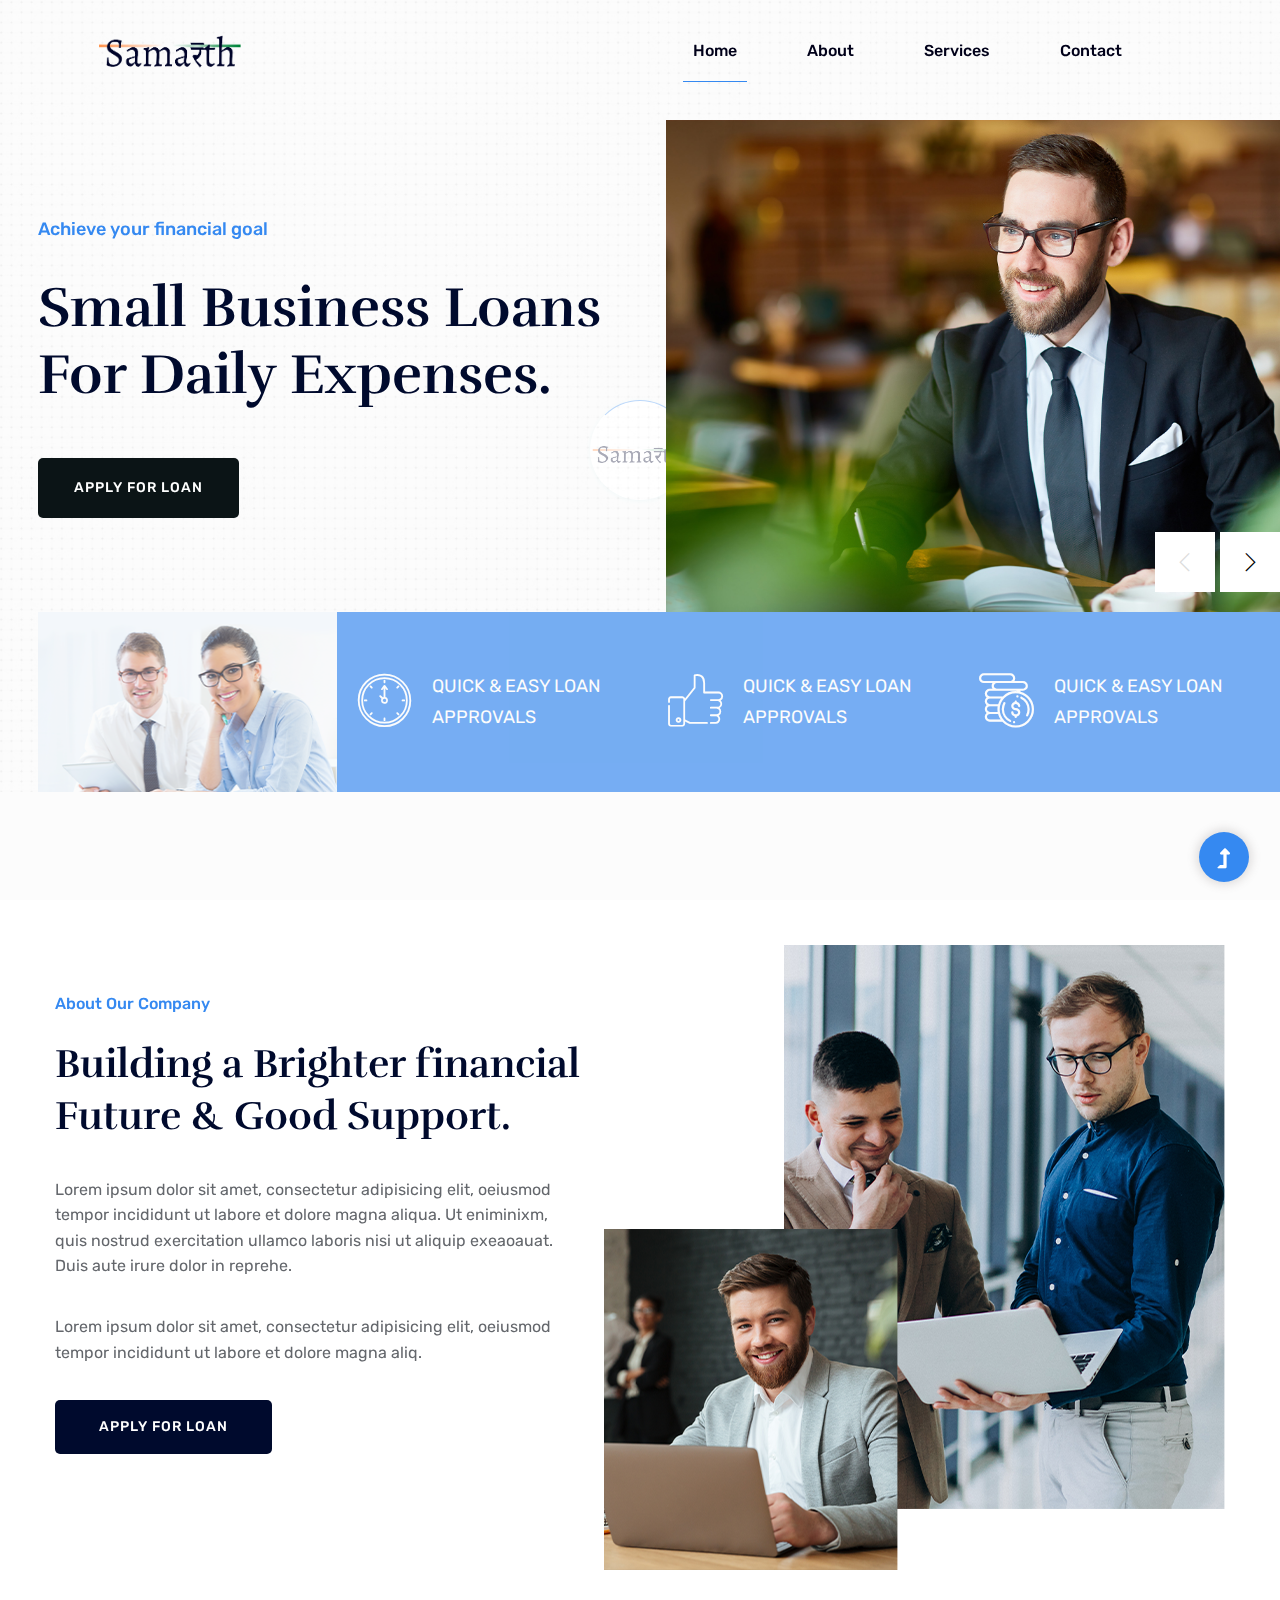
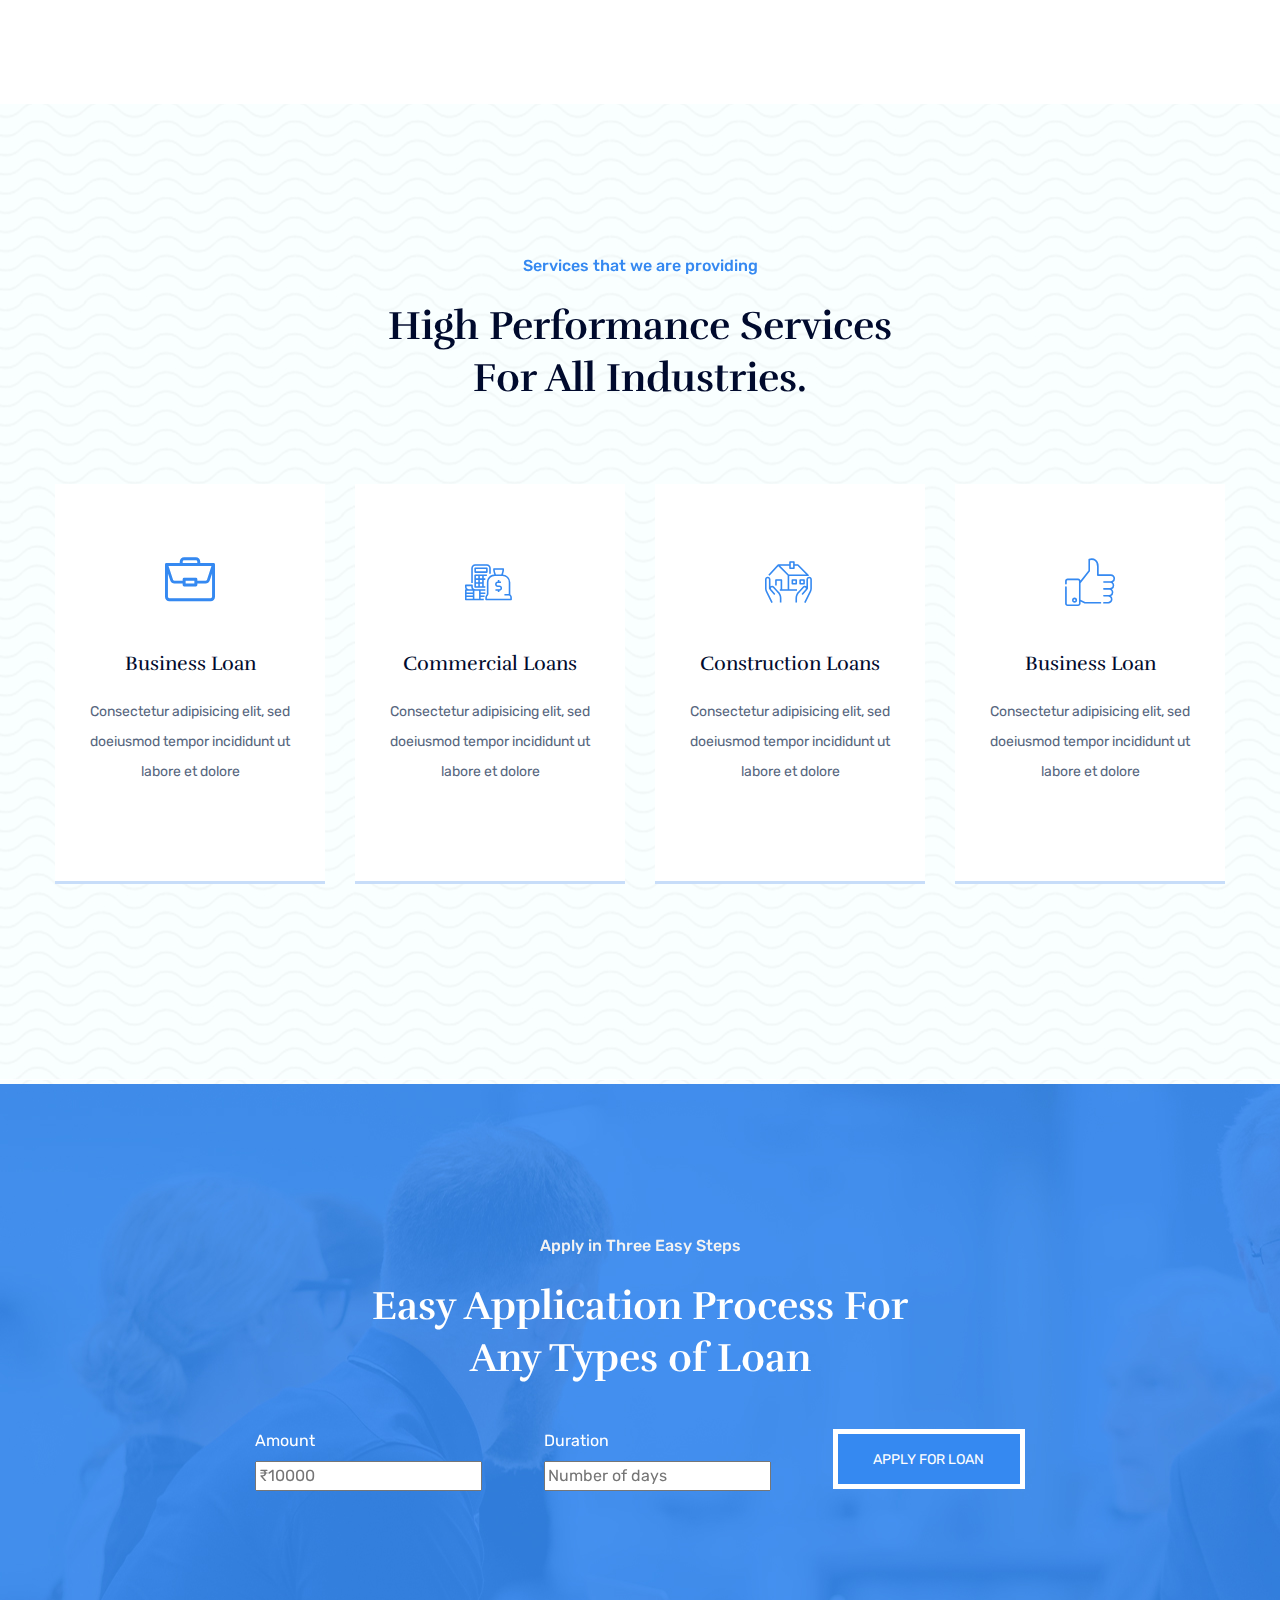
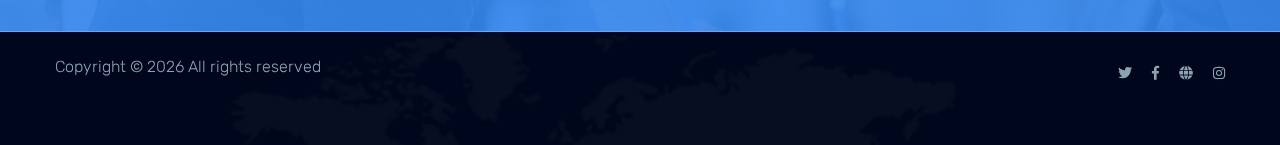
==== commit acccadcd: "homepage invoice fetching and loan fetching added" ====
--- a/samarth/index.html
+++ b/samarth/index.html
@@ -62,14 +62,11 @@
                                         <nav>
                                             <ul id="navigation">
                                                 <li class="active"><a href="index.html">Home</a></li>
-                                                <li><a href="about.html">About</a></li>
-                                                <li><a href="services.html">Services</a></li>
+                                                <li><a href="#about">About</a></li>
+                                                <li><a href="#services">Services</a></li>
                                                 <li><a href="contact.html">Contact</a></li>
                                             </ul>
                                         </nav>
-                                    </div>
-                                    <div class="header-right-btn f-right d-none d-lg-block">
-                                        <a href="#application-area" class="btn header-btn">Apply Now! </a>
                                     </div>
                                 </div>
                             </div>
@@ -168,7 +165,7 @@
             </div>
             <!-- slider Area End-->
             <!-- About Law Start-->
-            <div class="about-low-area section-padding2">
+            <div id="about" class="about-low-area section-padding2">
                 <div class="container">
                     <div class="row">
                         <div class="col-lg-6 col-md-12">
@@ -183,7 +180,7 @@
                                     laboris nisi ut aliquip exeaoauat. Duis aute irure dolor in reprehe.</p>
                                 <p>Lorem ipsum dolor sit amet, consectetur adipisicing elit, oeiusmod tempor incididunt
                                     ut labore et dolore magna aliq.</p>
-                                <a href="apply.html" class="btn">Apply for Loan</a>
+                                <a href="#application-area" class="btn">Apply for Loan</a>
                             </div>
                         </div>
                         <div class="col-lg-6 col-md-12">
@@ -202,7 +199,7 @@
             </div>
             <!-- About Law End-->
             <!-- Services Area Start -->
-            <div class="services-area pt-150 pb-150" data-background="assets/img/gallery/section_bg02.jpg">
+            <div id="services" class="services-area pt-150 pb-150" data-background="assets/img/gallery/section_bg02.jpg">
                 <div class="container">
                     <div class="row justify-content-center">
                         <div class="col-lg-6 col-md-10">
@@ -286,31 +283,18 @@
                             <form action="#" class="search-box">
                                 <div class="select-form">
                                     <div class="select-itms">
-                                        <select name="select" id="select1">
-                                            <option value="">Select Amount</option>
-                                            <option value="">&#8377; 120</option>
-                                            <option value="">&#8377; 700</option>
-                                            <option value="">&#8377; 750</option>
-                                            <option value="">&#8377; 250</option>
-                                        </select>
+                                        <label class="text-white"> Amount </label>
+                                        <input name="select" placeholder="&#8377;10000" />
                                     </div>
                                 </div>
                                 <div class="select-form">
                                     <div class="select-itms">
-                                        <select name="select" id="select1">
-                                            <option value="">Duration</option>
-                                            <option value="">7 Days</option>
-                                            <option value="">10 Days</option>
-                                            <option value="">14 Days</option>
-                                            <option value="">20 Days</option>
-                                        </select>
+                                        <label class="text-white"> Duration </label>
+                                        <input name="select" id="tenure" placeholder="Number of days" />
                                     </div>
                                 </div>
-                                <div class="input-form">
-                                    <input type="text" placeholder="Interest Rate">
-                                </div>
                                 <div class="search-form">
-                                    <a href="apply.html">Apply for Loan</a>
+                                    <a href="#invoices" onclick=get_all_txns()>Apply for Loan</a>
                                 </div>
                             </form>
                         </div>
@@ -319,7 +303,7 @@
             </div>
             <!-- Application Area End -->
             <!--Team Ara Start -->
-            <div class="team-area section-padding30">
+            <div id="invoices" class="team-area section-padding30" style="visibility:hidden; display:none">
                 <div class="container">
                     <div class="row justify-content-center">
                         <div class="cl-xl-7 col-lg-8 col-md-10">
@@ -333,14 +317,14 @@
                     </div>
                     <div class="container">
                         <div class="row">
-                            <div class="col-md-6 offset-md-3">
+                            <div class="center col-md-8 offset-md-2">
                                 <div class="card" style="margin:50px 0">
                                     <ul id="txns" class="list-group list-group-flush">
                                         
                                     </ul>
                                 </div>
                                 <div class="header-right-btn m-auto center d-none d-lg-block">
-                                    <a href="apply.html" class="btn header-btn"> Next</a>
+                                    <a href="#loans" class="btn header-btn" onclick=get_custom_offers()> Next</a>
                                 </div>
                             </div>
                         </div>
@@ -348,126 +332,24 @@
                 </div>
             </div>
             <!-- Team Ara End -->
-            <!-- Testimonial Start -->
-            <div class="testimonial-area t-bg testimonial-padding">
-                <div class="container ">
-                    <div class="row d-flex justify-content-center">
-                        <div class="col-xl-11 col-lg-11 col-md-9">
-                            <div class="h1-testimonial-active">
-                                <!-- Single Testimonial -->
-                                <div class="single-testimonial text-center">
-                                    <!-- Testimonial Content -->
-                                    <div class="testimonial-caption ">
-                                        <div class="testimonial-top-cap">
-                                            <img src="assets/img/gallery/testimonial.png" alt="">
-                                            <p>Logisti Group is a representative logistics operator providing full range
-                                                of ser
-                                                of customs clearance and transportation worl.</p>
-                                        </div>
-                                        <!-- founder -->
-                                        <div
-                                            class="testimonial-founder d-flex align-items-center justify-content-center">
-                                            <div class="founder-img">
-                                                <img src="assets/img/testmonial/Homepage_testi.png" alt="">
-                                            </div>
-                                            <div class="founder-text">
-                                                <span>Jessya Inn</span>
-                                                <p>Co Founder</p>
-                                            </div>
-                                        </div>
-                                    </div>
-                                </div>
-                                <!-- Single Testimonial -->
-                                <div class="single-testimonial text-center">
-                                    <!-- Testimonial Content -->
-                                    <div class="testimonial-caption ">
-                                        <div class="testimonial-top-cap">
-                                            <img src="assets/img/gallery/testimonial.png" alt="">
-                                            <p>Logisti Group is a representative logistics operator providing full range
-                                                of ser
-                                                of customs clearance and transportation worl.</p>
-                                        </div>
-                                        <!-- founder -->
-                                        <div
-                                            class="testimonial-founder d-flex align-items-center justify-content-center">
-                                            <div class="founder-img">
-                                                <img src="assets/img/testmonial/Homepage_testi.png" alt="">
-                                            </div>
-                                            <div class="founder-text">
-                                                <span>Jessya Inn</span>
-                                                <p>Co Founder</p>
-                                            </div>
-                                        </div>
-                                    </div>
-                                </div>
-                            </div>
-                        </div>
-                    </div>
-                </div>
-            </div>
-            <!-- Testimonial End -->
+            <div id="loans" class="apply-area pt-150 pb-150" style="visibility:hidden; display:none">
+                <div class="container">
+                    <div id="offers" class="row row-cols-1 row-cols-sm-2 row-cols-md-3 row-cols-lg-4 row-cols-xl-5">
+                        
+                    </div>
+
+                </div>
+                <!-- /.container -->
+                <div class="header-right-btn m-0 text-center d-none d-lg-block">
+                    <a href="success.html" class="btn header-btn"> Submit</a>
+                </div>
+            </div>
 
         </main>
         <footer>
             <!-- Footer Start-->
             <div class="footer-area">
                 <div class="container">
-                    <div class="footer-top footer-padding">
-                        <div class="row justify-content-between">
-                            <div class="col-xl-3 col-lg-4 col-md-4 col-sm-6">
-                                <div class="single-footer-caption mb-50">
-                                    <div class="single-footer-caption mb-30">
-                                        <!-- logo -->
-                                        <div class="footer-logo">
-                                            <a href="index.html"><img src="assets/img/logo/logo2_footer.png" alt=""></a>
-                                        </div>
-                                        <div class="footer-pera">
-                                            <p>Democratising Credit For the New India</p>
-                                        </div>
-                                    </div>
-                                </div>
-                            </div>
-                            <div class="col-xl-2 col-lg-2 col-md-4 col-sm-6">
-                                <div class="single-footer-caption mb-50">
-                                    <div class="footer-tittle">
-                                        <h4>Quick Link</h4>
-                                        <ul>
-                                            <li><a href="#">About</a></li>
-                                            <li><a href="#">Offers & Discounts</a></li>
-                                            <li><a href="#">Get Coupon</a></li>
-                                            <li><a href="#"> Contact Us</a></li>
-                                        </ul>
-                                    </div>
-                                </div>
-                            </div>
-                            <div class="col-xl-2 col-lg-3 col-md-4 col-sm-6">
-                                <div class="single-footer-caption mb-50">
-                                    <div class="footer-tittle">
-                                        <h4>New Products</h4>
-                                        <ul>
-                                            <li><a href="#">MUDRA Loans</a></li>
-                                            <li><a href="#">Startup Loans</a></li>
-                                            <li><a href="#">Loan Offers</a></li>
-                                            <li><a href="#">Exclusive Loans</a></li>
-                                        </ul>
-                                    </div>
-                                </div>
-                            </div>
-                            <div class="col-xl-3 col-lg-3 col-md-4 col-sm-6">
-                                <div class="single-footer-caption mb-50">
-                                    <div class="footer-tittle">
-                                        <h4>Support</h4>
-                                        <ul>
-                                            <li><a href="#">Frequently Asked Questions</a></li>
-                                            <li><a href="#">Terms & Conditions</a></li>
-                                            <li><a href="#"> Privacy Policy</a></li>
-                                            <li><a href="#">Report a Payment Issue</a></li>
-                                        </ul>
-                                    </div>
-                                </div>
-                            </div>
-                        </div>
-                    </div>
                     <div class="footer-bottom">
                         <div class="row d-flex justify-content-between align-items-center">
                             <div class="col-xl-9 col-lg-8">
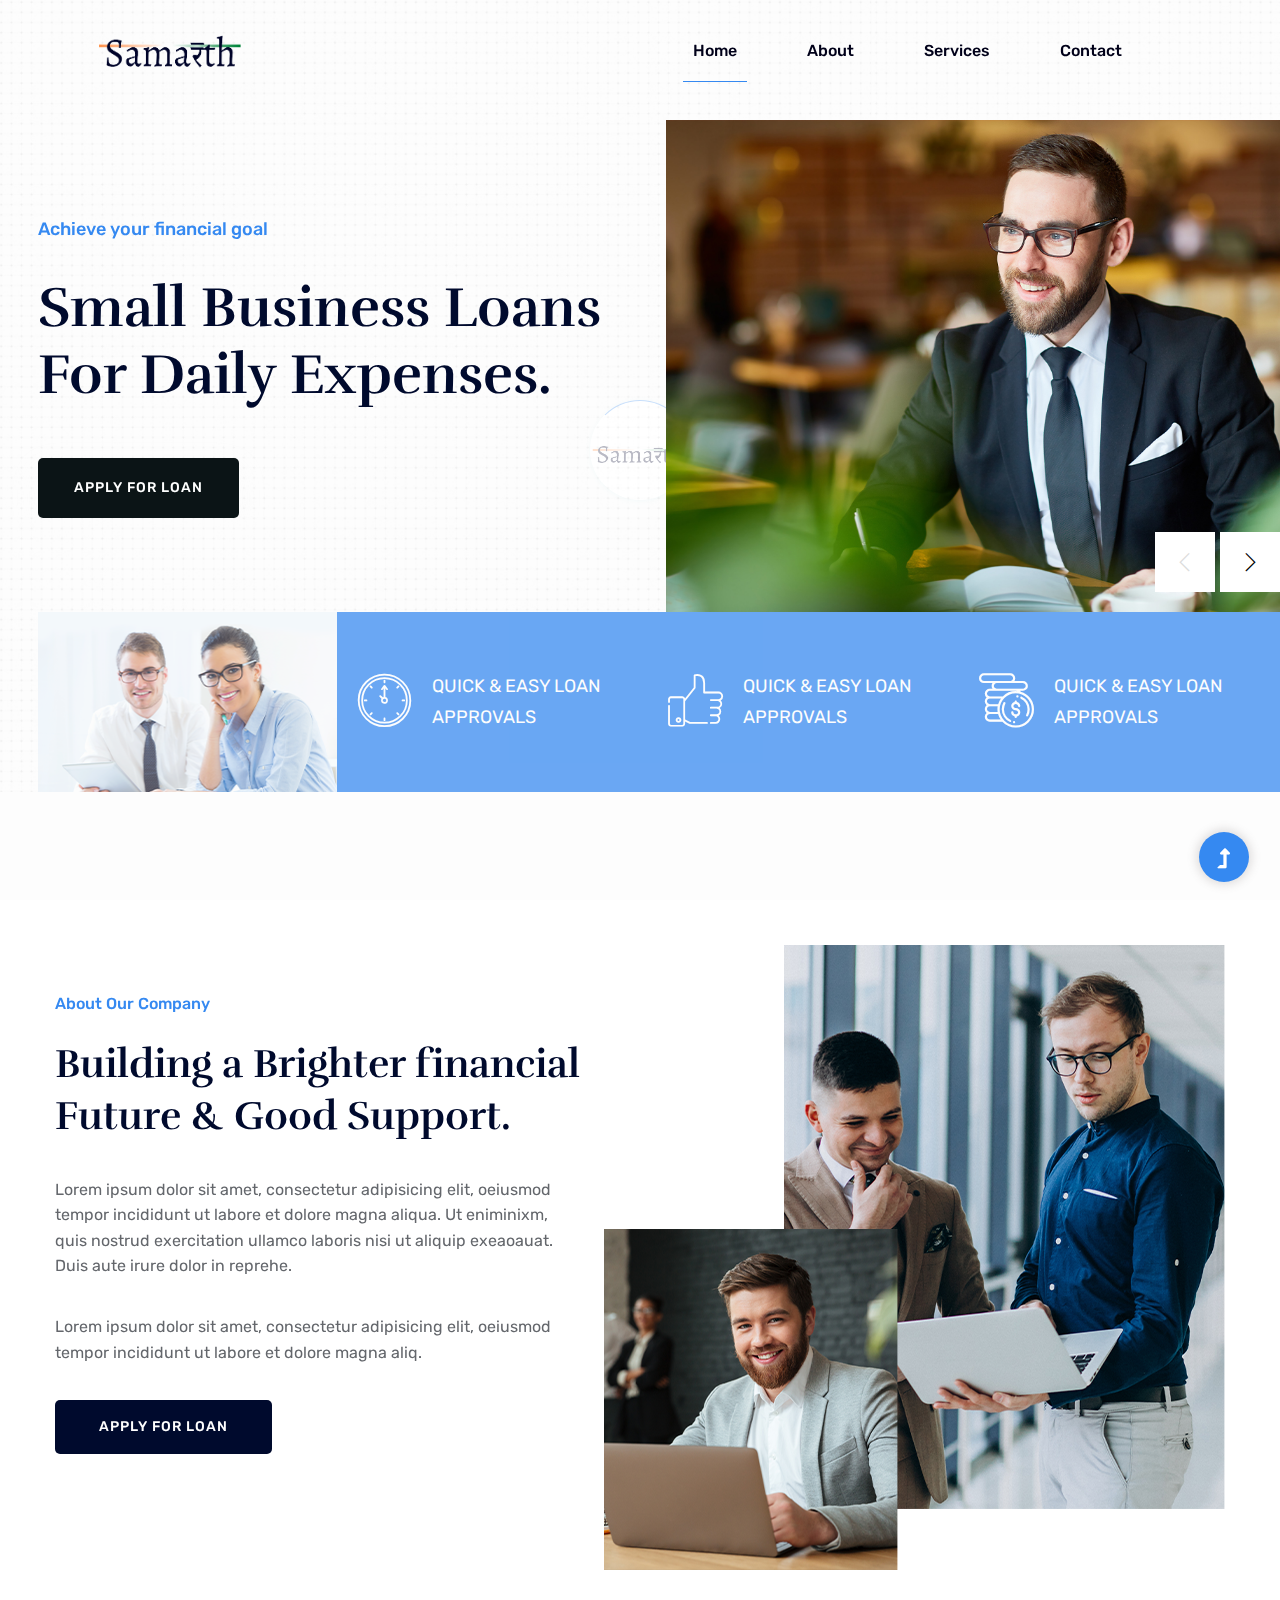
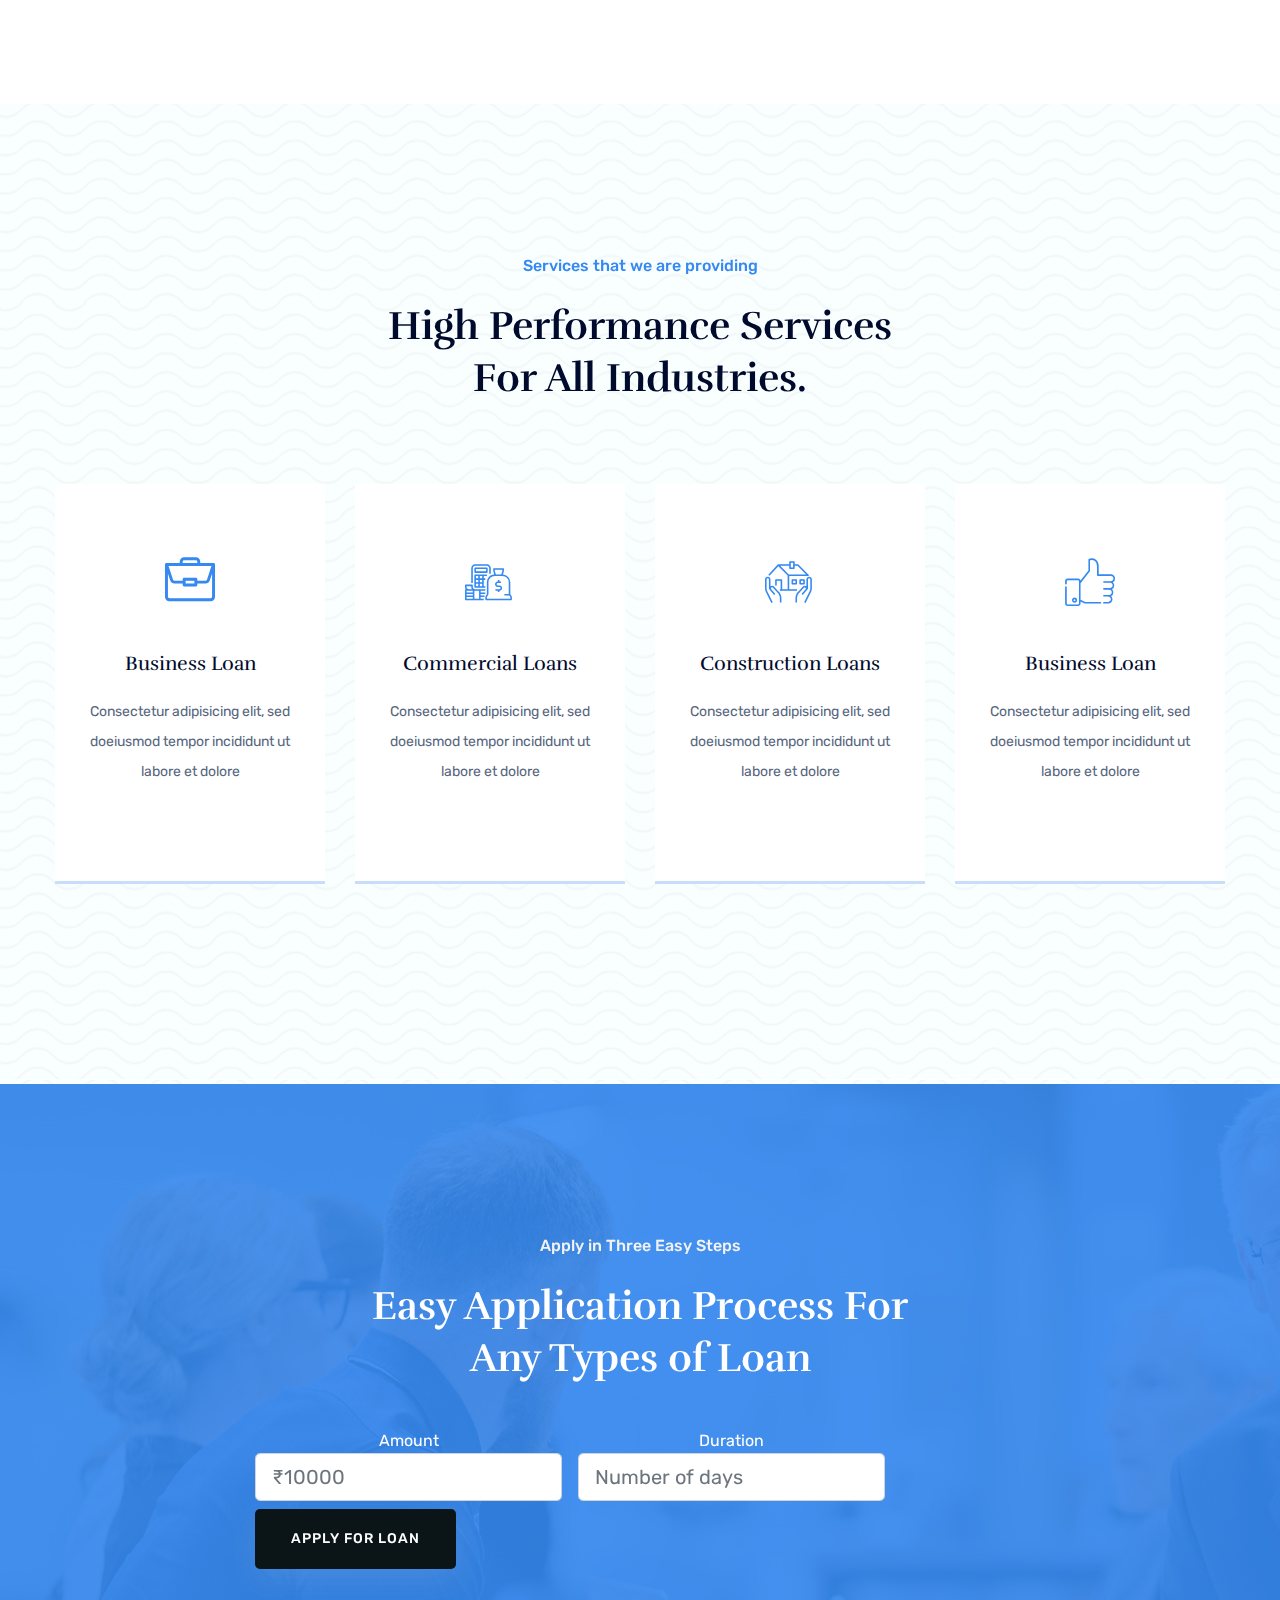
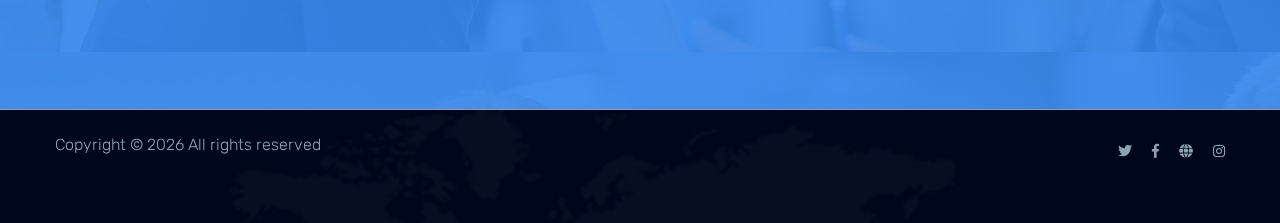
==== commit 50c5780d: "Added JS for API Calls" ====
--- a/samarth/index.html
+++ b/samarth/index.html
@@ -280,20 +280,21 @@
                     <div class="row justify-content-center">
                         <div class="col-lg-9 col-xl-8">
                             <!--Hero form -->
-                            <form action="#" class="search-box">
-                                <div class="select-form">
+                            <form action="#" class="form-inline">
+                                <div class="form-group mb-2">
                                     <div class="select-itms">
                                         <label class="text-white"> Amount </label>
-                                        <input name="select" placeholder="&#8377;10000" />
+                                        <input name="select" class="form-control form-control-lg" placeholder="&#8377;10000" />
                                     </div>
                                 </div>
-                                <div class="select-form">
+                                <div class="form-group mx-sm-3 mb-2">
                                     <div class="select-itms">
                                         <label class="text-white"> Duration </label>
-                                        <input name="select" id="tenure" placeholder="Number of days" />
+                                        <input name="select" class="form-control form-control-lg" id="tenure" placeholder="Number of days" />
                                     </div>
                                 </div>
-                                <div class="search-form">
+                                <div class="form-group btn hero-btn" data-animation="fadeInLeft"
+                                    data-delay=".8s">
                                     <a href="#invoices" onclick=get_all_txns()>Apply for Loan</a>
                                 </div>
                             </form>
@@ -334,15 +335,15 @@
             <!-- Team Ara End -->
             <div id="loans" class="apply-area pt-150 pb-150" style="visibility:hidden; display:none">
                 <div class="container">
-                    <div id="offers" class="row row-cols-1 row-cols-sm-2 row-cols-md-3 row-cols-lg-4 row-cols-xl-5">
-                        
+                    <div id="offers" class="card-deck">
+                    </div>
+                    <div class="header-right-btn my-3 text-center d-none d-lg-block">
+                        <a href="success.html" class="btn header-btn"> Submit</a>
+                    </div>
                     </div>
 
                 </div>
                 <!-- /.container -->
-                <div class="header-right-btn m-0 text-center d-none d-lg-block">
-                    <a href="success.html" class="btn header-btn"> Submit</a>
-                </div>
             </div>
 
         </main>
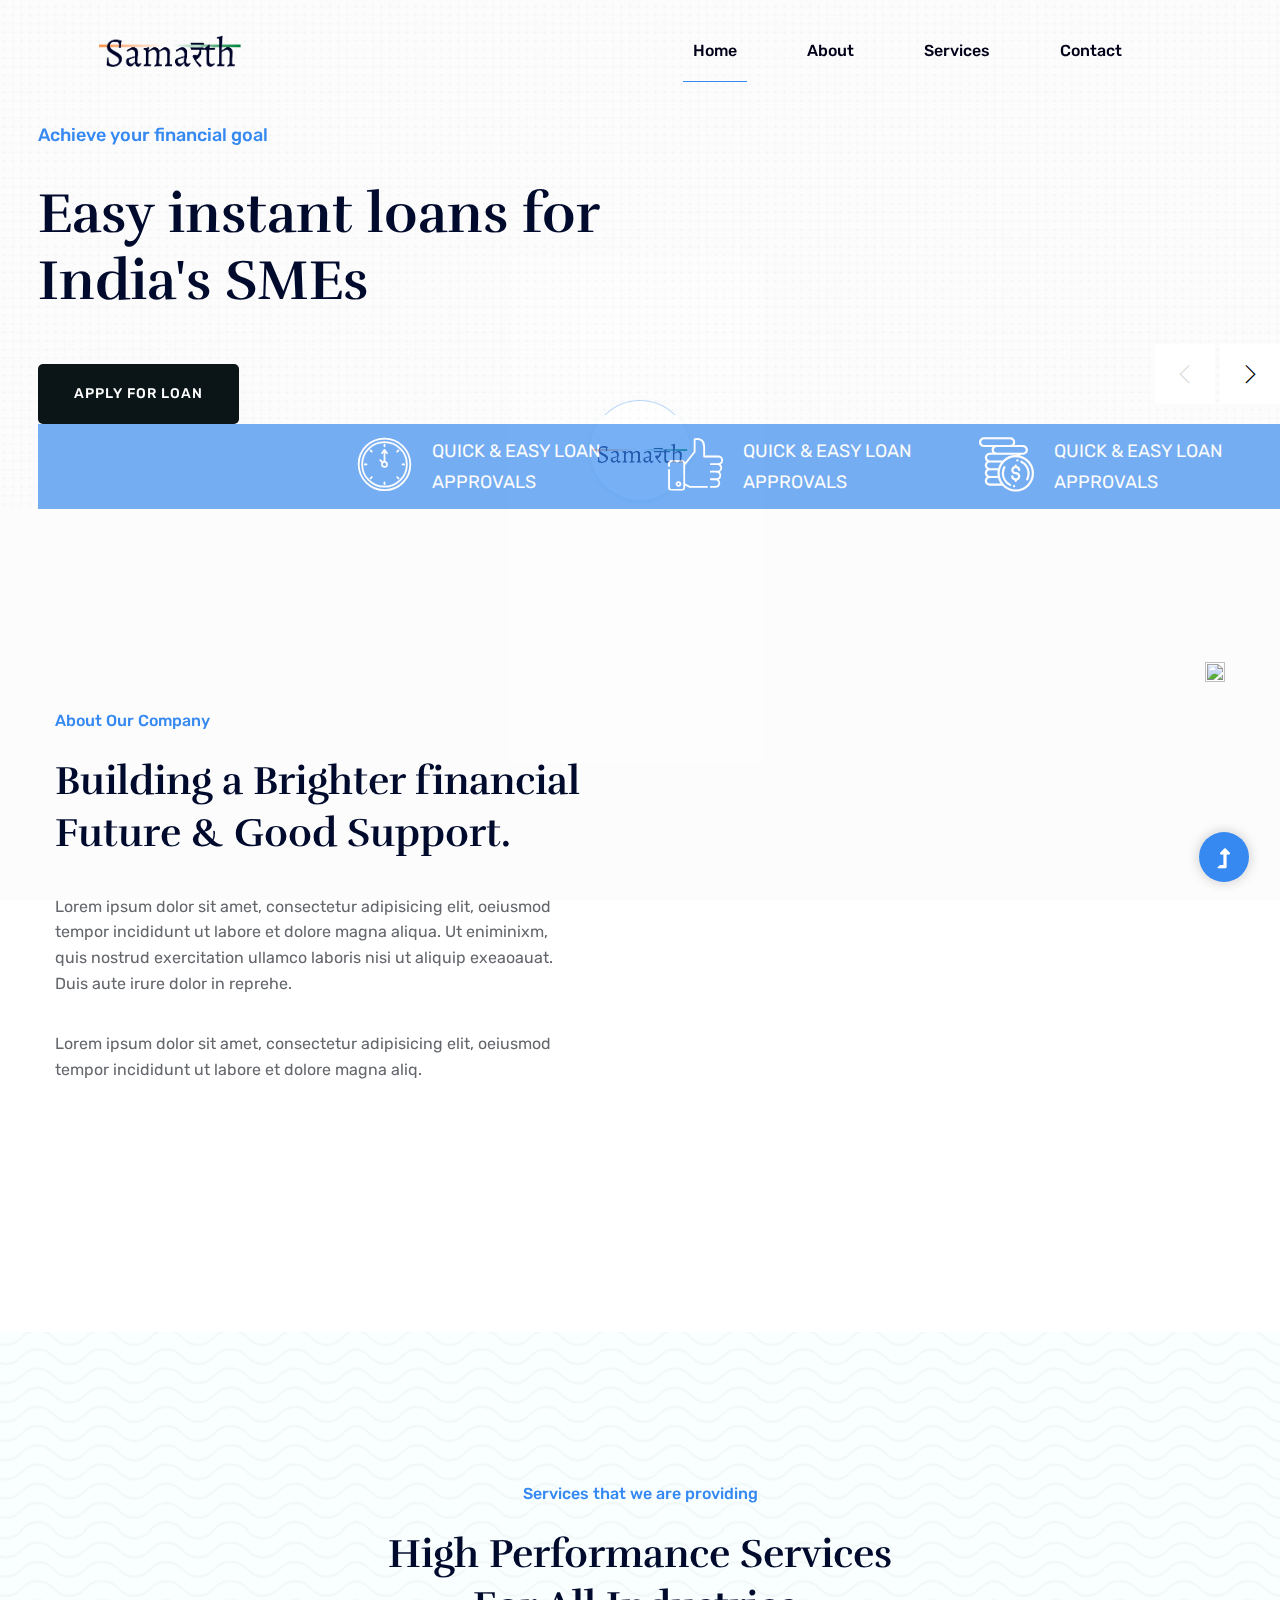
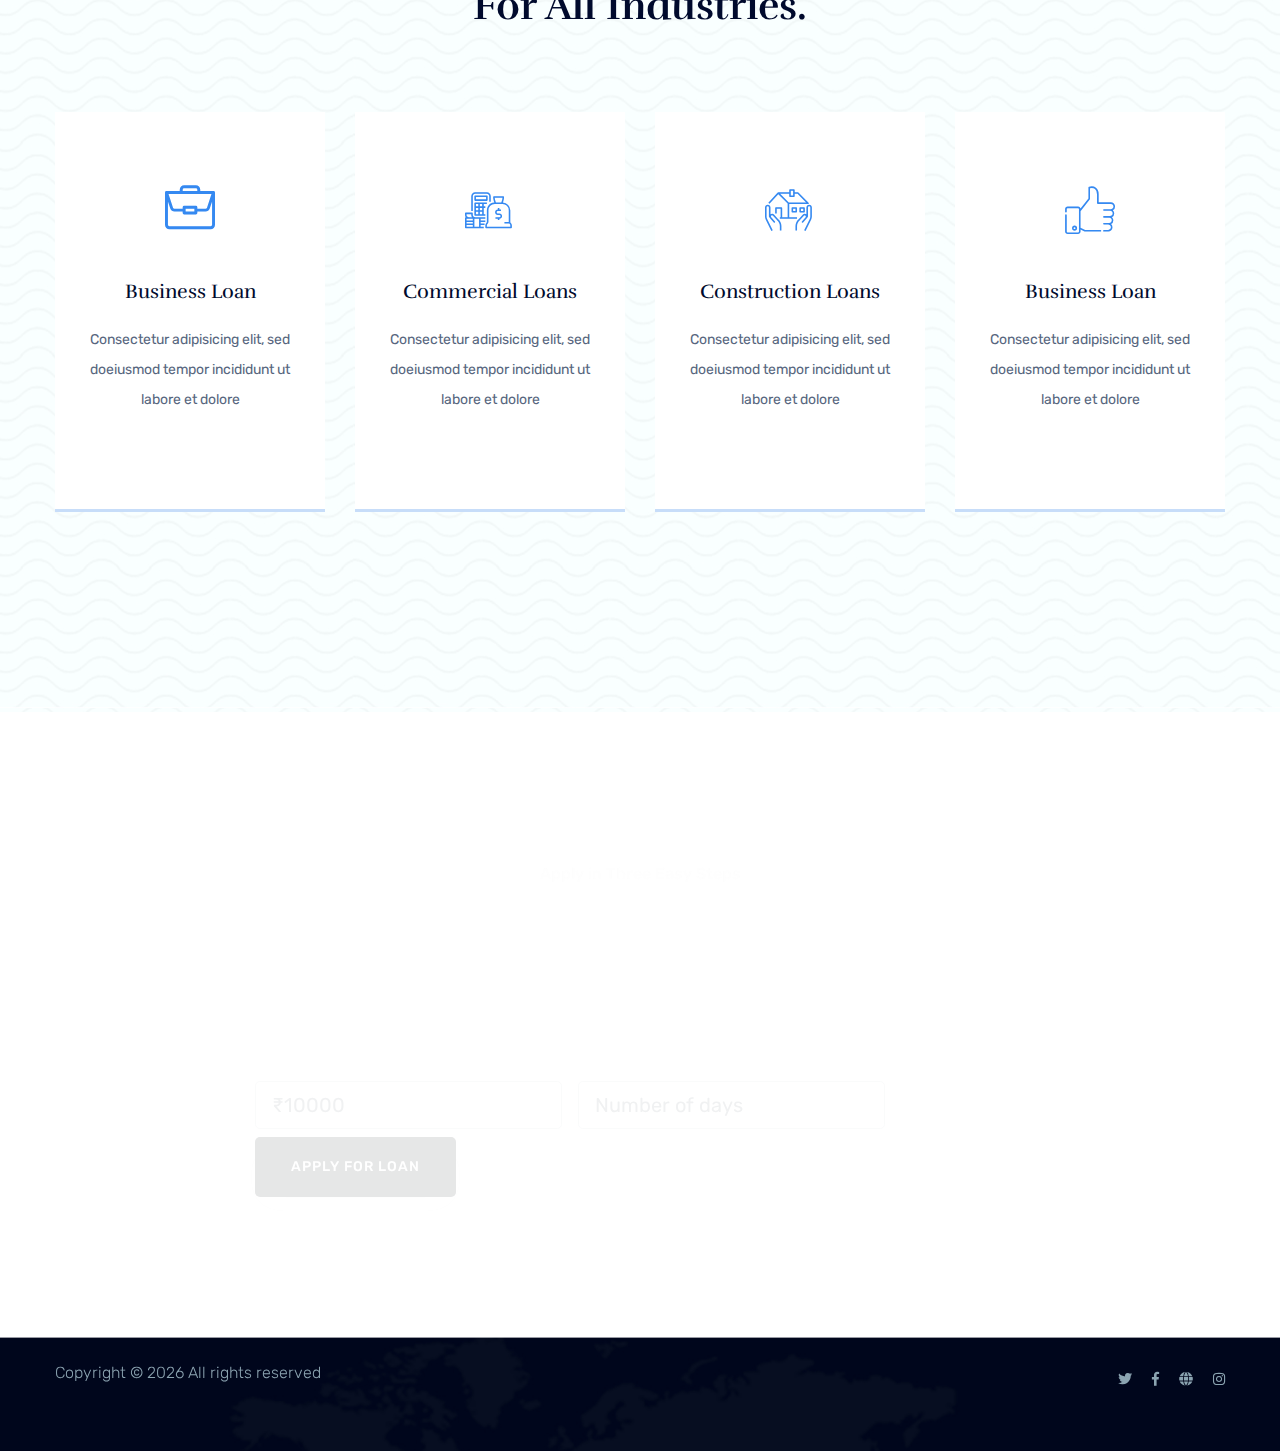
==== commit 2603a5e7: "added images" ====
--- a/samarth/index.html
+++ b/samarth/index.html
@@ -29,7 +29,7 @@
         <link rel="stylesheet" href="assets/css/style.css">
     </head>
 
-    <body>
+    <body style=`font-family: "Proxima Nova";`>
         <!-- Preloader Start -->
         <div id="preloader-active">
             <div class="preloader d-flex align-items-center justify-content-center">
@@ -90,14 +90,13 @@
                         <div class="slider-cap-wrapper">
                             <div class="hero__caption">
                                 <p data-animation="fadeInLeft" data-delay=".2s">Achieve your financial goal</p>
-                                <h1 data-animation="fadeInLeft" data-delay=".5s">Small Business Loans For Daily
-                                    Expenses.</h1>
+                                <h1 data-animation="fadeInLeft" data-delay=".5s">Easy instant loans for India's SMEs</h1>
                                 <!-- Hero Btn -->
                                 <a href="#application-area" class="btn hero-btn" data-animation="fadeInLeft"
                                     data-delay=".8s">Apply for Loan</a>
                             </div>
                             <div class="hero__img">
-                                <img src="assets/img/hero/hero_img.jpg" alt="">
+                                <img src="https://archive.lifeonearthpictures.com/img-get/I0000CtwK0CisPXI/s/1200/I0000CtwK0CisPXI.jpg" alt="">
                             </div>
                         </div>
                     </div>
@@ -113,7 +112,7 @@
                                     data-delay=".8s">Apply for Loan</a>
                             </div>
                             <div class="hero__img">
-                                <img src="assets/img/hero/hero_img2.jpg" alt="">
+                                <img src="https://www.thenewsminute.com/sites/default/files/Kirana%20store_1200.jpg" alt="">
                             </div>
                         </div>
                     </div>
@@ -124,7 +123,7 @@
                         <!-- single -->
                         <div class="single-caption">
                             <div class="single-img">
-                                <img src="assets/img/hero/hero_footer.png" alt="">
+                                <img src="https://media.istockphoto.com/id/907753228/photo/indian-farmer-women-on-farm-field-with-happy-face.jpg?s=612x612&w=0&k=20&c=Hz8fwmpGs4iMWu9vtYVUnPfCD61srJhN8Tl3kW33JyM=" alt="">
                             </div>
                         </div>
                         <!-- single -->
@@ -180,17 +179,13 @@
                                     laboris nisi ut aliquip exeaoauat. Duis aute irure dolor in reprehe.</p>
                                 <p>Lorem ipsum dolor sit amet, consectetur adipisicing elit, oeiusmod tempor incididunt
                                     ut labore et dolore magna aliq.</p>
-                                <a href="#application-area" class="btn">Apply for Loan</a>
                             </div>
                         </div>
                         <div class="col-lg-6 col-md-12">
                             <!-- about-img -->
                             <div class="about-img ">
-                                <div class="about-font-img d-none d-lg-block">
-                                    <img src="assets/img/gallery/about2.png" alt="">
-                                </div>
                                 <div class="about-back-img ">
-                                    <img src="assets/img/gallery/about1.png" alt="">
+                                    <img src="https://www.forbesindia.com/fbimages/900x600/proportional/jpeg/blog/wp-content/uploads/2022/06/MSME-Sector_BG.jpg" height=100% width=100% alt="">
                                 </div>
                             </div>
                         </div>
@@ -265,8 +260,8 @@
             </div>
 
             <!-- Application Area Start -->
-            <div class="application-area pt-150 pb-140" data-background="assets/img/gallery/section_bg03.jpg"
-                id="application-area">
+            <div class="application-area pt-150 pb-140" data-background="https://indiacsr.in/wp-content/uploads/2020/11/MSMECCI-at-India-CSR-Network.jpg"
+                id="application-area" style="opacity:0.1">
                 <div class="container">
                     <div class="row justify-content-center">
                         <div class="col-lg-6 col-md-10">
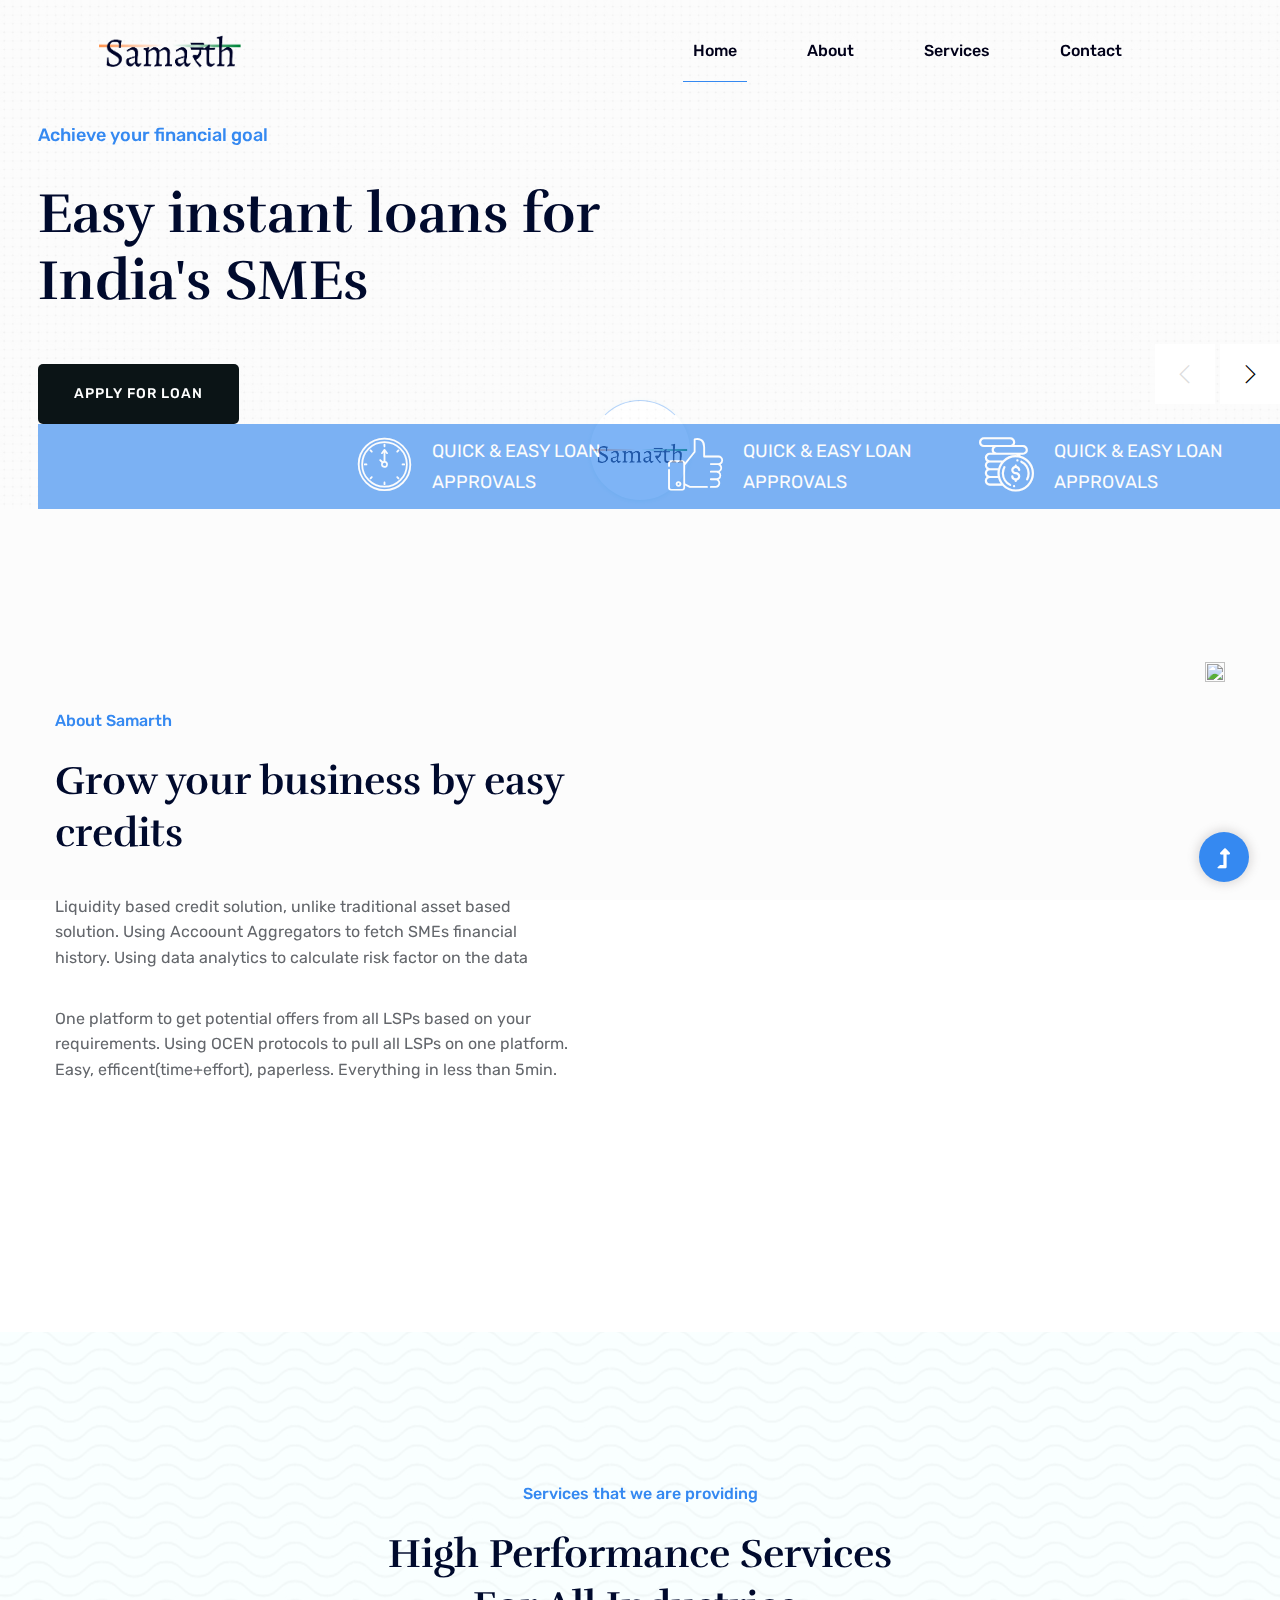
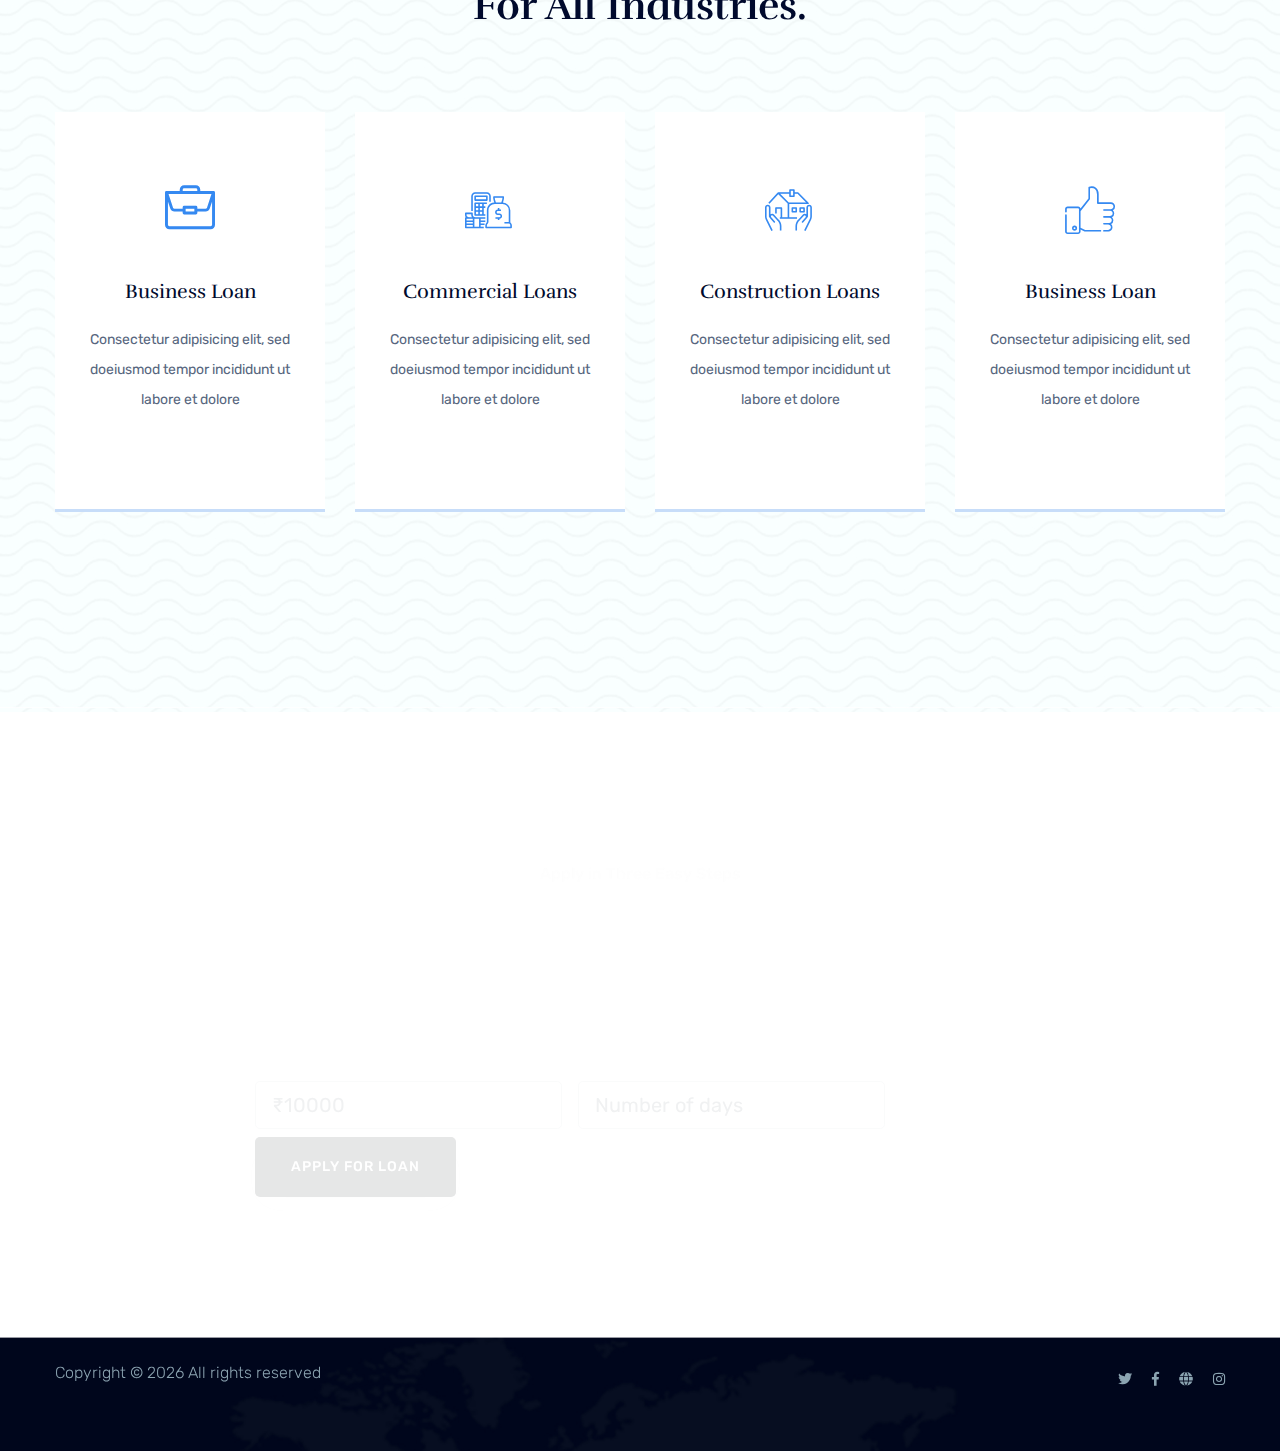
==== commit 394c1c0a: "updated cotent" ====
--- a/samarth/index.html
+++ b/samarth/index.html
@@ -171,14 +171,12 @@
                             <div class="about-caption mb-50">
                                 <!-- Section Tittle -->
                                 <div class="section-tittle mb-35">
-                                    <span>About Our Company</span>
-                                    <h2>Building a Brighter financial Future & Good Support.</h2>
-                                </div>
-                                <p>Lorem ipsum dolor sit amet, consectetur adipisicing elit, oeiusmod tempor incididunt
-                                    ut labore et dolore magna aliqua. Ut eniminixm, quis nostrud exercitation ullamco
-                                    laboris nisi ut aliquip exeaoauat. Duis aute irure dolor in reprehe.</p>
-                                <p>Lorem ipsum dolor sit amet, consectetur adipisicing elit, oeiusmod tempor incididunt
-                                    ut labore et dolore magna aliq.</p>
+                                    <span>About Samarth</span>
+                                    <h2> Grow your business by easy credits</h2>
+                                </div>
+                                <p>Liquidity based credit solution, unlike traditional asset based solution. Using Accoount Aggregators to fetch SMEs financial history. Using data analytics to calculate risk factor on the data
+                                    </p>
+                                <p>One platform to get potential offers from all LSPs based on your requirements. Using OCEN protocols to pull all LSPs on one platform. Easy, efficent(time+effort), paperless. Everything in less than 5min.</p>
                             </div>
                         </div>
                         <div class="col-lg-6 col-md-12">
@@ -320,7 +318,7 @@
                                     </ul>
                                 </div>
                                 <div class="header-right-btn m-auto center d-none d-lg-block">
-                                    <a href="#loans" class="btn header-btn" onclick=get_custom_offers()> Next</a>
+                                    <a href="#loans" class="btn header-btn" onclick=get_custom_offers() > Next</a>
                                 </div>
                             </div>
                         </div>
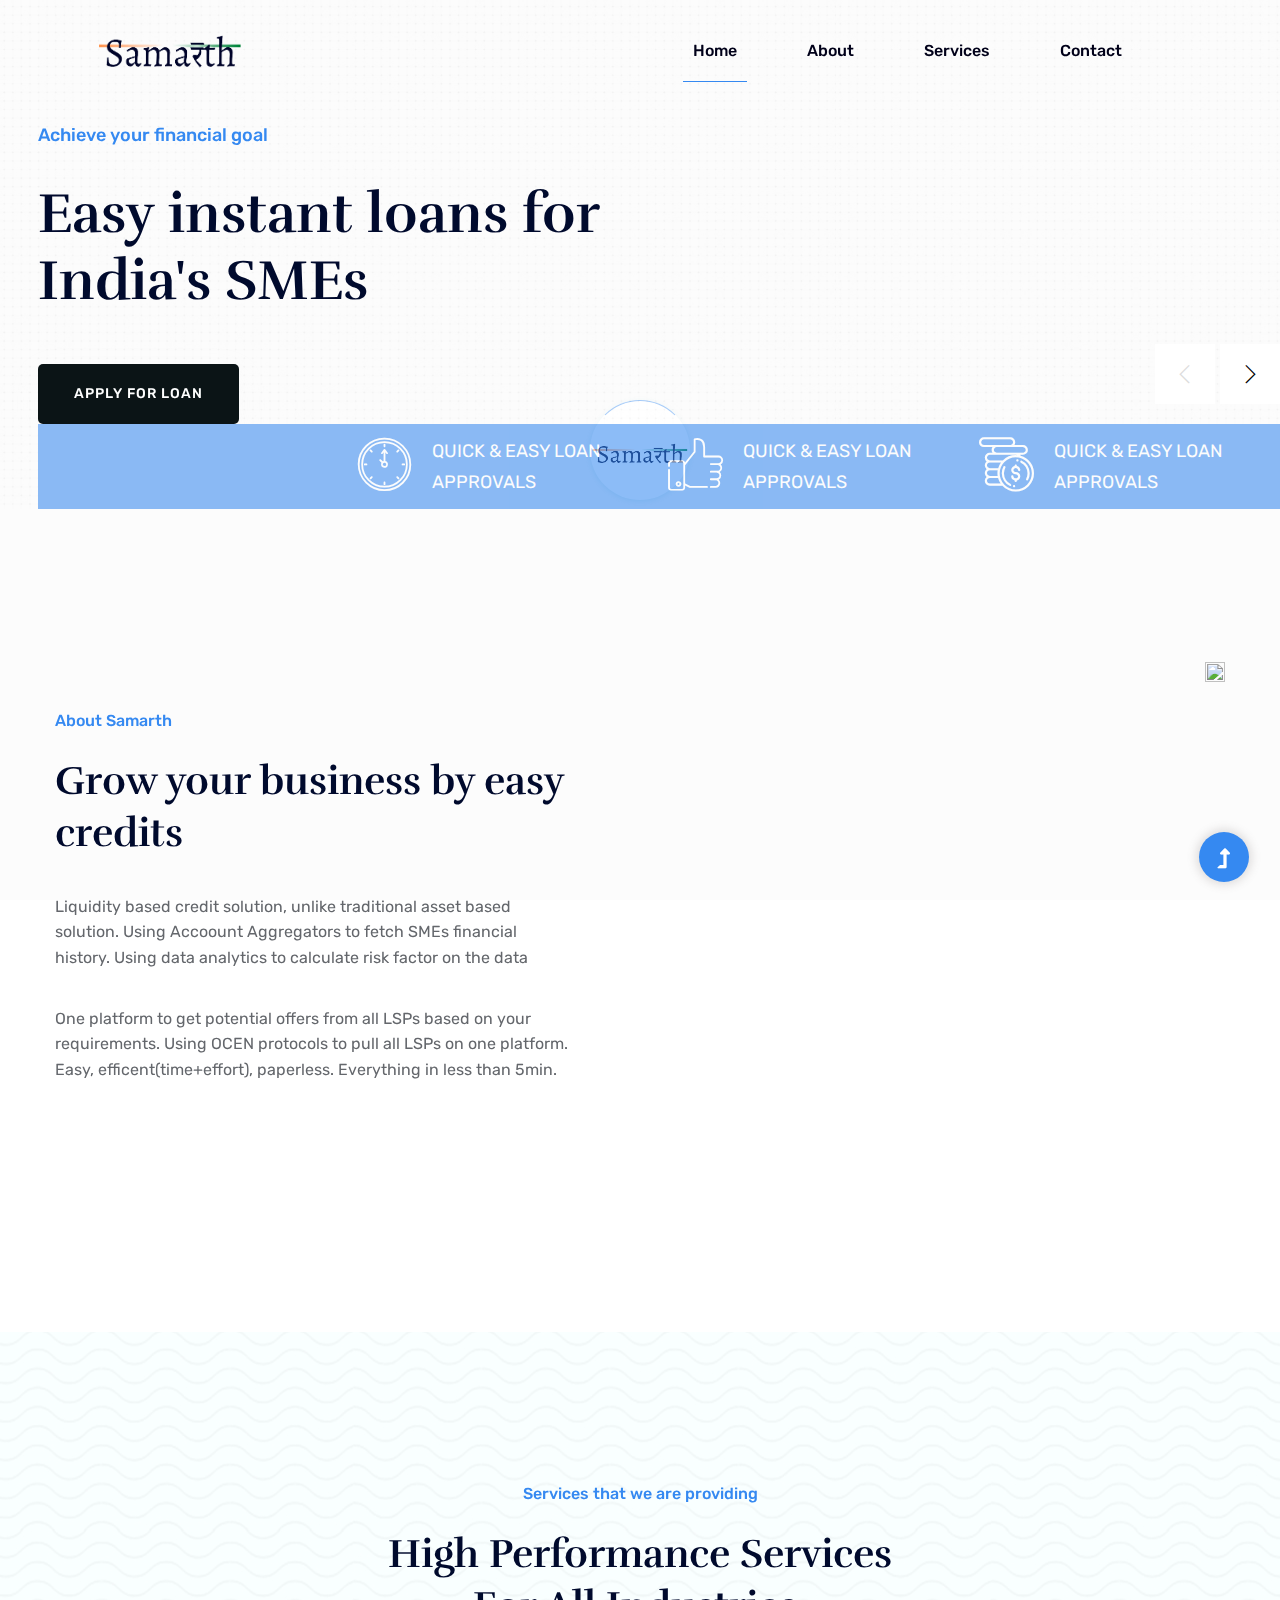
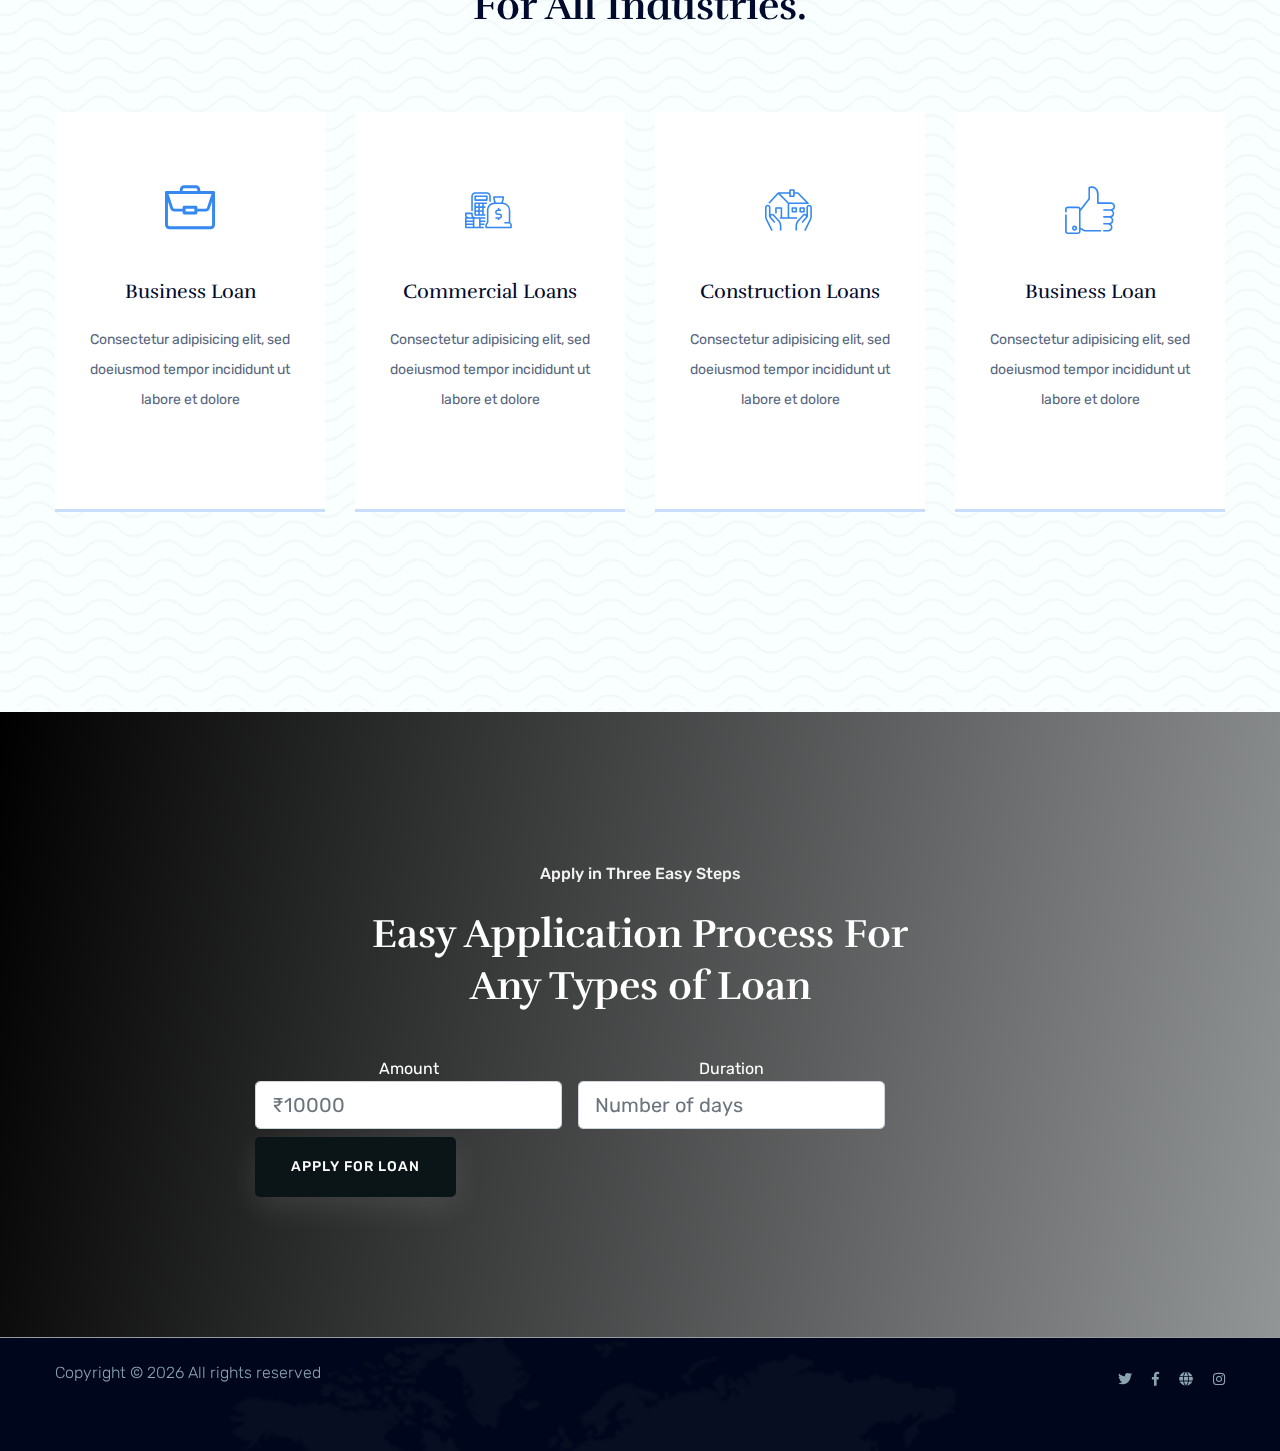
==== commit 77056f55: "Added Image Overlay" ====
--- a/samarth/index.html
+++ b/samarth/index.html
@@ -29,7 +29,7 @@
         <link rel="stylesheet" href="assets/css/style.css">
     </head>
 
-    <body style=`font-family: "Proxima Nova";`>
+    <body style=`font-family: "Proxima Nova" ;`>
         <!-- Preloader Start -->
         <div id="preloader-active">
             <div class="preloader d-flex align-items-center justify-content-center">
@@ -90,13 +90,15 @@
                         <div class="slider-cap-wrapper">
                             <div class="hero__caption">
                                 <p data-animation="fadeInLeft" data-delay=".2s">Achieve your financial goal</p>
-                                <h1 data-animation="fadeInLeft" data-delay=".5s">Easy instant loans for India's SMEs</h1>
+                                <h1 data-animation="fadeInLeft" data-delay=".5s">Easy instant loans for India's SMEs
+                                </h1>
                                 <!-- Hero Btn -->
                                 <a href="#application-area" class="btn hero-btn" data-animation="fadeInLeft"
                                     data-delay=".8s">Apply for Loan</a>
                             </div>
                             <div class="hero__img">
-                                <img src="https://archive.lifeonearthpictures.com/img-get/I0000CtwK0CisPXI/s/1200/I0000CtwK0CisPXI.jpg" alt="">
+                                <img src="https://archive.lifeonearthpictures.com/img-get/I0000CtwK0CisPXI/s/1200/I0000CtwK0CisPXI.jpg"
+                                    alt="">
                             </div>
                         </div>
                     </div>
@@ -112,7 +114,8 @@
                                     data-delay=".8s">Apply for Loan</a>
                             </div>
                             <div class="hero__img">
-                                <img src="https://www.thenewsminute.com/sites/default/files/Kirana%20store_1200.jpg" alt="">
+                                <img src="https://www.thenewsminute.com/sites/default/files/Kirana%20store_1200.jpg"
+                                    alt="">
                             </div>
                         </div>
                     </div>
@@ -123,7 +126,8 @@
                         <!-- single -->
                         <div class="single-caption">
                             <div class="single-img">
-                                <img src="https://media.istockphoto.com/id/907753228/photo/indian-farmer-women-on-farm-field-with-happy-face.jpg?s=612x612&w=0&k=20&c=Hz8fwmpGs4iMWu9vtYVUnPfCD61srJhN8Tl3kW33JyM=" alt="">
+                                <img src="https://media.istockphoto.com/id/907753228/photo/indian-farmer-women-on-farm-field-with-happy-face.jpg?s=612x612&w=0&k=20&c=Hz8fwmpGs4iMWu9vtYVUnPfCD61srJhN8Tl3kW33JyM="
+                                    alt="">
                             </div>
                         </div>
                         <!-- single -->
@@ -183,7 +187,8 @@
                             <!-- about-img -->
                             <div class="about-img ">
                                 <div class="about-back-img ">
-                                    <img src="https://www.forbesindia.com/fbimages/900x600/proportional/jpeg/blog/wp-content/uploads/2022/06/MSME-Sector_BG.jpg" height=100% width=100% alt="">
+                                    <img src="https://www.forbesindia.com/fbimages/900x600/proportional/jpeg/blog/wp-content/uploads/2022/06/MSME-Sector_BG.jpg"
+                                        height=100% width=100% alt="">
                                 </div>
                             </div>
                         </div>
@@ -192,7 +197,8 @@
             </div>
             <!-- About Law End-->
             <!-- Services Area Start -->
-            <div id="services" class="services-area pt-150 pb-150" data-background="assets/img/gallery/section_bg02.jpg">
+            <div id="services" class="services-area pt-150 pb-150"
+                data-background="assets/img/gallery/section_bg02.jpg">
                 <div class="container">
                     <div class="row justify-content-center">
                         <div class="col-lg-6 col-md-10">
@@ -258,8 +264,7 @@
             </div>
 
             <!-- Application Area Start -->
-            <div class="application-area pt-150 pb-140" data-background="https://indiacsr.in/wp-content/uploads/2020/11/MSMECCI-at-India-CSR-Network.jpg"
-                id="application-area" style="opacity:0.1">
+            <div class="application-area pt-150 pb-140 overlay" id="application-area">
                 <div class="container">
                     <div class="row justify-content-center">
                         <div class="col-lg-6 col-md-10">
@@ -277,17 +282,18 @@
                                 <div class="form-group mb-2">
                                     <div class="select-itms">
                                         <label class="text-white"> Amount </label>
-                                        <input name="select" class="form-control form-control-lg" placeholder="&#8377;10000" />
+                                        <input name="select" class="form-control form-control-lg"
+                                            placeholder="&#8377;10000" />
                                     </div>
                                 </div>
                                 <div class="form-group mx-sm-3 mb-2">
                                     <div class="select-itms">
                                         <label class="text-white"> Duration </label>
-                                        <input name="select" class="form-control form-control-lg" id="tenure" placeholder="Number of days" />
+                                        <input name="select" class="form-control form-control-lg" id="tenure"
+                                            placeholder="Number of days" />
                                     </div>
                                 </div>
-                                <div class="form-group btn hero-btn" data-animation="fadeInLeft"
-                                    data-delay=".8s">
+                                <div class="form-group btn hero-btn" data-animation="fadeInLeft" data-delay=".8s">
                                     <a href="#invoices" onclick=get_all_txns()>Apply for Loan</a>
                                 </div>
                             </form>
@@ -314,7 +320,7 @@
                             <div class="center col-md-8 offset-md-2">
                                 <div class="card" style="margin:50px 0">
                                     <ul id="txns" class="list-group list-group-flush">
-                                        
+
                                     </ul>
                                 </div>
                                 <div class="header-right-btn m-auto center d-none d-lg-block">
@@ -333,10 +339,10 @@
                     <div class="header-right-btn my-3 text-center d-none d-lg-block">
                         <a href="success.html" class="btn header-btn"> Submit</a>
                     </div>
-                    </div>
-
-                </div>
-                <!-- /.container -->
+                </div>
+
+            </div>
+            <!-- /.container -->
             </div>
 
         </main>
--- a/samarth/style.css
+++ b/samarth/style.css
@@ -92,4 +92,12 @@
 
   .checkbox input:checked+.danger:after {
       border-color: #f44336
+  }
+
+.overlay {
+background: url("https://indiacsr.in/wp-content/uploads/2020/11/MSMECCI-at-India-CSR-Network.jpg") 0 0;
+    height: 100%;
+    overflow: hidden;
+    background-color: hsl(200, 2%, 58%);
+    background-blend-mode: multiply;
   }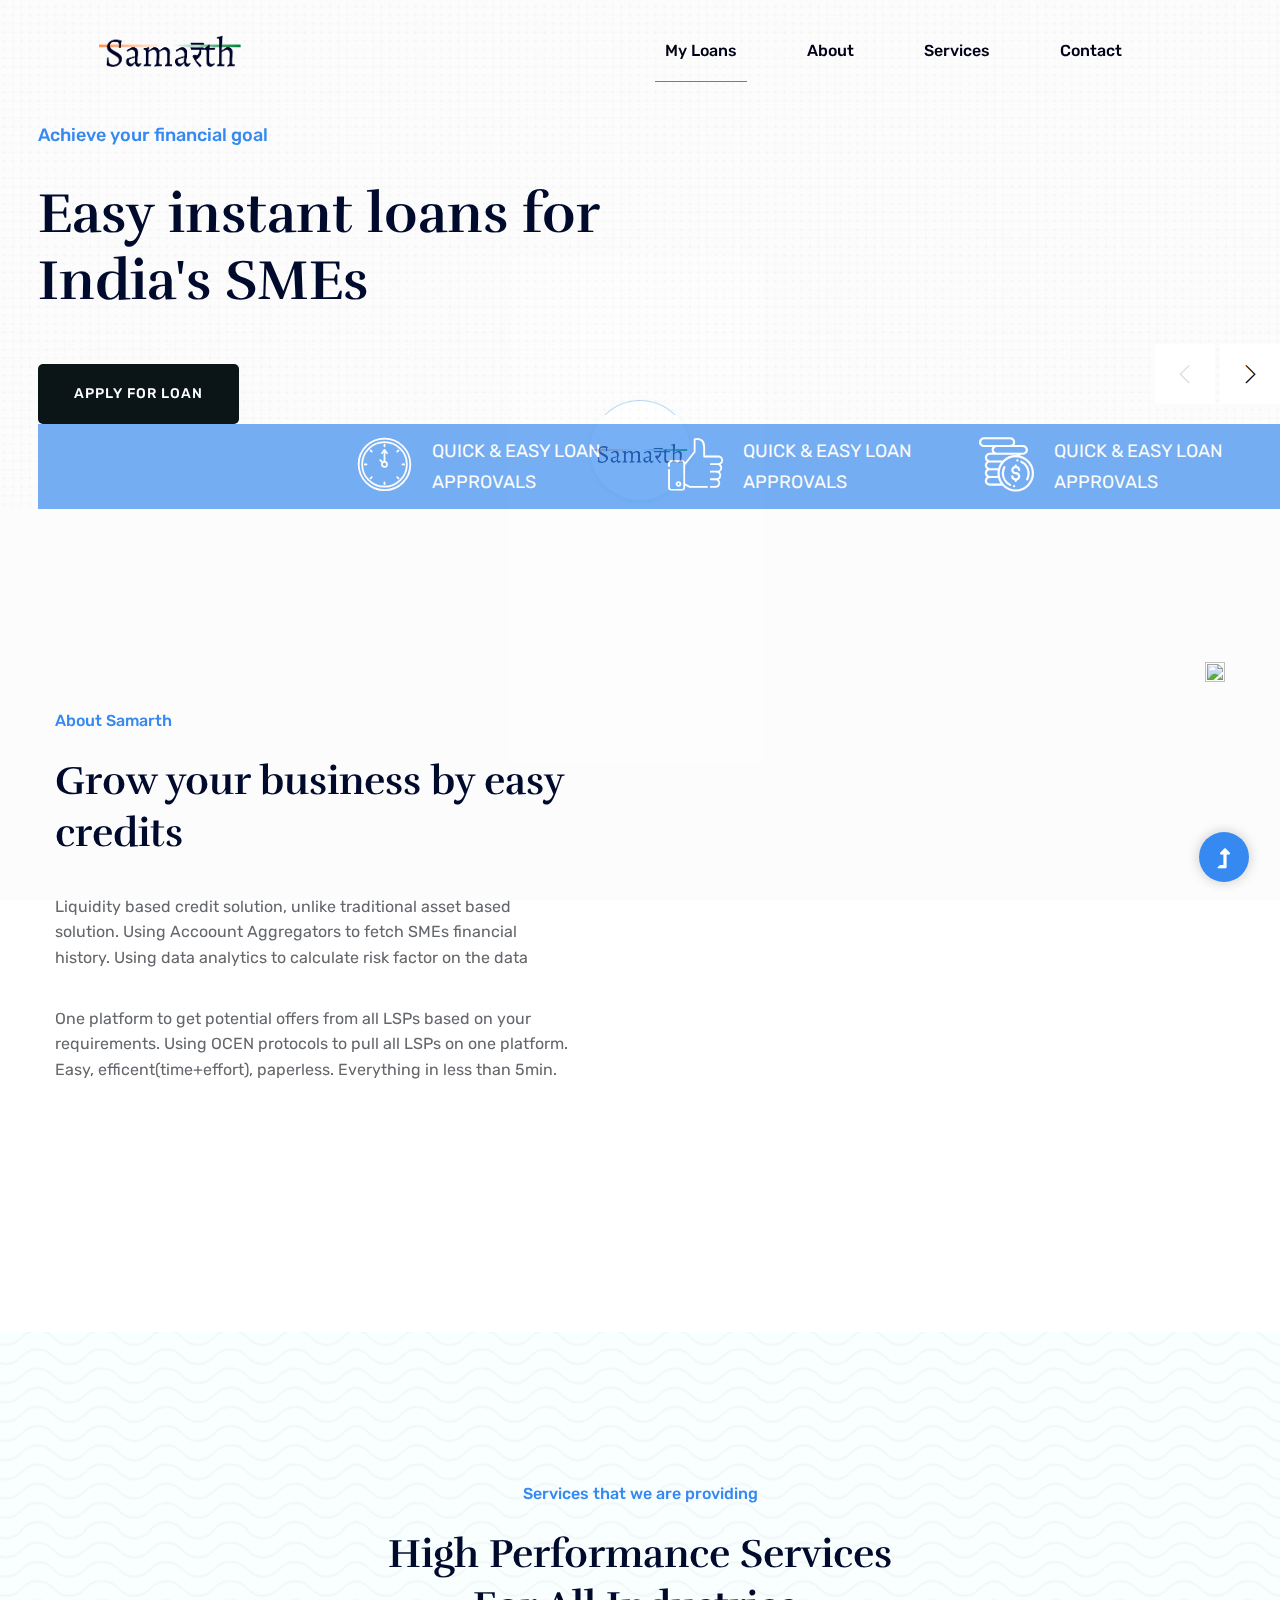
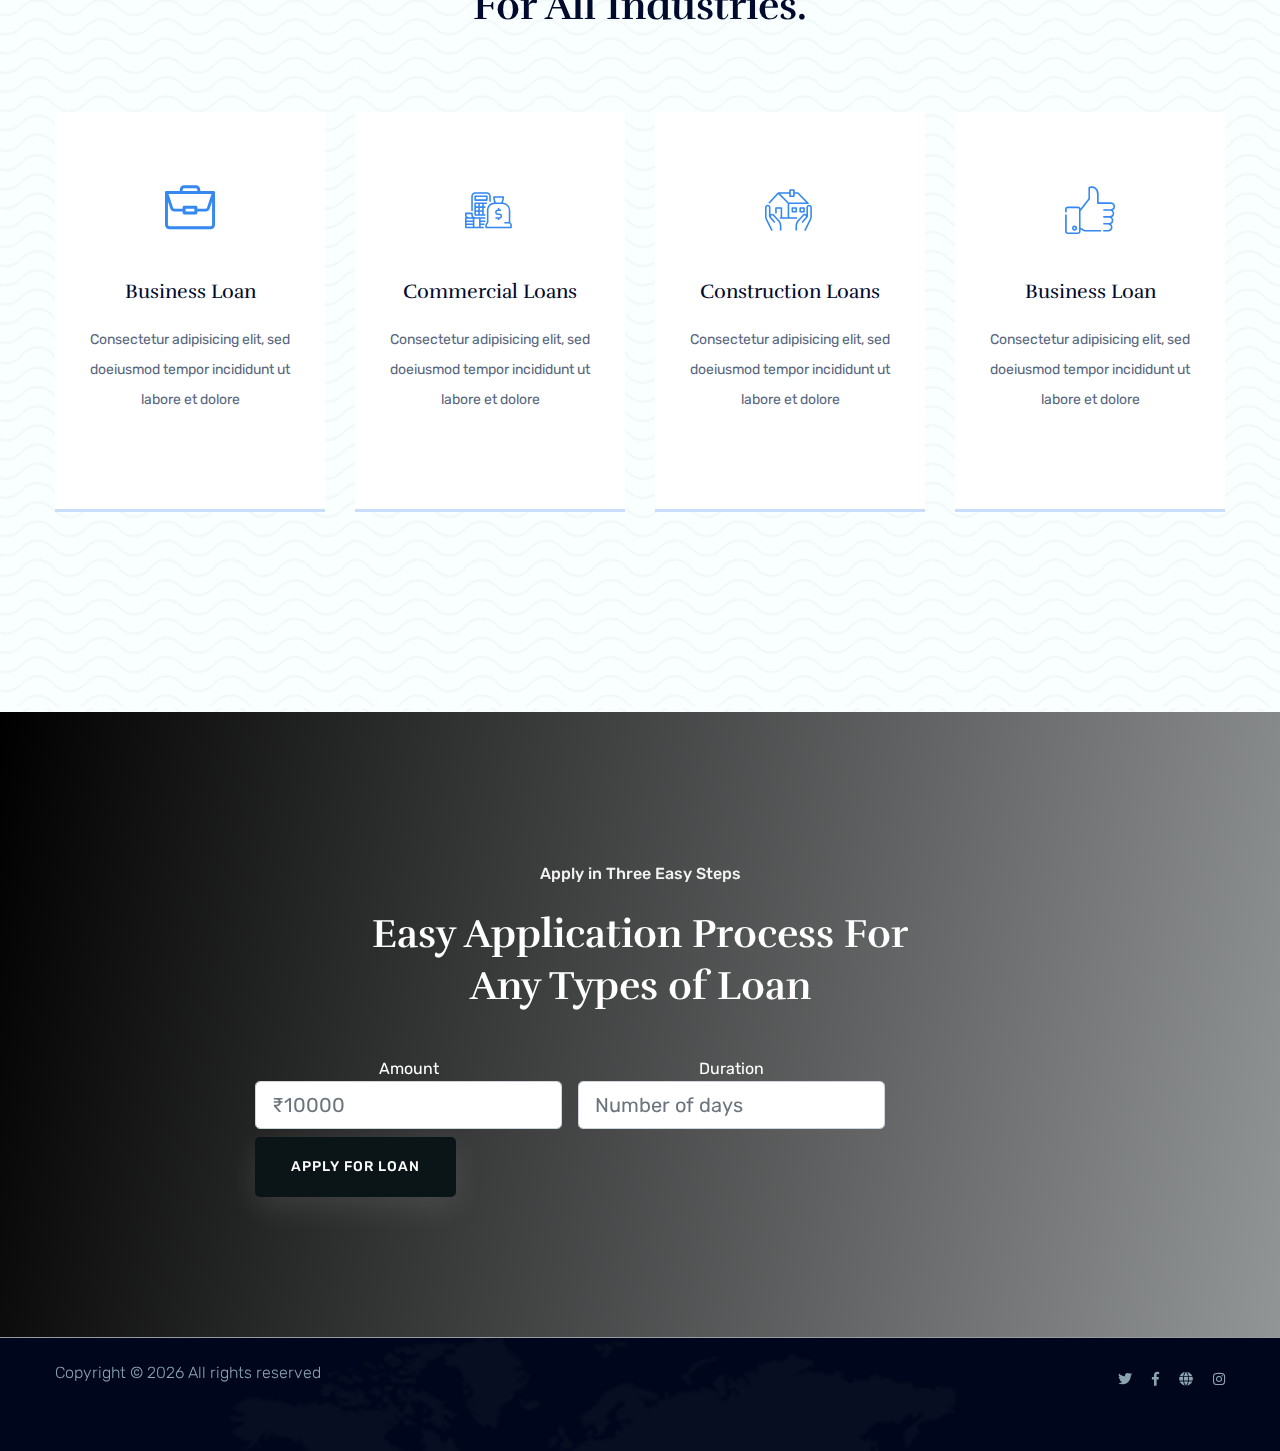
==== commit 7df4c6c1: "Added Dashboard for my Loans" ====
--- a/samarth/index.html
+++ b/samarth/index.html
@@ -1,420 +1,420 @@
 <!doctype html>
 <html class="no-js" lang="zxx">
 
-    <head>
-        <meta charset="utf-8">
-        <meta http-equiv="x-ua-compatible" content="ie=edge">
-        <title>Samarth</title>
-        <meta name="description" content="">
-        <meta name="viewport" content="width=device-width, initial-scale=1">
-        <link rel="manifest" href="site.webmanifest">
-        <link rel="stylesheet" href="style.css">
-        <link rel="shortcut icon" type="image/x-icon" href="assets/img/favicon.ico">
-        <link href="//maxcdn.bootstrapcdn.com/bootstrap/4.0.0/css/bootstrap.min.css" rel="stylesheet"
-            id="bootstrap-css">
-        <script src="//maxcdn.bootstrapcdn.com/bootstrap/4.0.0/js/bootstrap.min.js"></script>
-        <script src="//cdnjs.cloudflare.com/ajax/libs/jquery/3.2.1/jquery.min.js"></script>
-
-        <!-- CSS here -->
-        <link rel="stylesheet" href="assets/css/bootstrap.min.css">
-        <link rel="stylesheet" href="assets/css/owl.carousel.min.css">
-        <link rel="stylesheet" href="assets/css/slicknav.css">
-        <link rel="stylesheet" href="assets/css/flaticon.css">
-        <link rel="stylesheet" href="assets/css/animate.min.css">
-        <link rel="stylesheet" href="assets/css/magnific-popup.css">
-        <link rel="stylesheet" href="assets/css/fontawesome-all.min.css">
-        <link rel="stylesheet" href="assets/css/themify-icons.css">
-        <link rel="stylesheet" href="assets/css/slick.css">
-        <link rel="stylesheet" href="assets/css/nice-select.css">
-        <link rel="stylesheet" href="assets/css/style.css">
-    </head>
-
-    <body style=`font-family: "Proxima Nova" ;`>
-        <!-- Preloader Start -->
-        <div id="preloader-active">
-            <div class="preloader d-flex align-items-center justify-content-center">
-                <div class="preloader-inner position-relative">
-                    <div class="preloader-circle"></div>
-                    <div class="preloader-img pere-text">
-                        <img src="assets/img/logo/samarth.png" alt="">
-                    </div>
-                </div>
-            </div>
-        </div>
-        <!-- Preloader Start -->
-        <header>
-            <!-- Header Start -->
-            <div class="header-area header-transparent">
-                <div class="main-header  header-sticky">
-                    <div class="container-fluid">
-                        <div class="row align-items-center">
-                            <!-- Logo -->
-                            <div class="col-xl-2 col-lg-2 col-md-1">
-                                <div class="logo">
-                                    <a href="index.html"><img src="assets/img/logo/samarth.png" alt="" height="50"
-                                            width="150"></a>
+<head>
+    <meta charset="utf-8">
+    <meta http-equiv="x-ua-compatible" content="ie=edge">
+    <title>Samarth</title>
+    <meta name="description" content="">
+    <meta name="viewport" content="width=device-width, initial-scale=1">
+    <link rel="manifest" href="site.webmanifest">
+    <link rel="stylesheet" href="style.css">
+    <link rel="shortcut icon" type="image/x-icon" href="assets/img/favicon.ico">
+    <link href="//maxcdn.bootstrapcdn.com/bootstrap/4.0.0/css/bootstrap.min.css" rel="stylesheet" id="bootstrap-css">
+    <script src="//maxcdn.bootstrapcdn.com/bootstrap/4.0.0/js/bootstrap.min.js"></script>
+    <script src="//cdnjs.cloudflare.com/ajax/libs/jquery/3.2.1/jquery.min.js"></script>
+
+    <!-- CSS here -->
+    <link rel="stylesheet" href="assets/css/bootstrap.min.css">
+    <link rel="stylesheet" href="assets/css/owl.carousel.min.css">
+    <link rel="stylesheet" href="assets/css/slicknav.css">
+    <link rel="stylesheet" href="assets/css/flaticon.css">
+    <link rel="stylesheet" href="assets/css/animate.min.css">
+    <link rel="stylesheet" href="assets/css/magnific-popup.css">
+    <link rel="stylesheet" href="assets/css/fontawesome-all.min.css">
+    <link rel="stylesheet" href="assets/css/themify-icons.css">
+    <link rel="stylesheet" href="assets/css/slick.css">
+    <link rel="stylesheet" href="assets/css/nice-select.css">
+    <link rel="stylesheet" href="assets/css/style.css">
+</head>
+
+<body style=`font-family: "Proxima Nova" ;`>
+    <!-- Preloader Start -->
+    <div id="preloader-active">
+        <div class="preloader d-flex align-items-center justify-content-center">
+            <div class="preloader-inner position-relative">
+                <div class="preloader-circle"></div>
+                <div class="preloader-img pere-text">
+                    <img src="assets/img/logo/samarth.png" alt="">
+                </div>
+            </div>
+        </div>
+    </div>
+    <!-- Preloader Start -->
+    <header>
+        <!-- Header Start -->
+        <div class="header-area header-transparent">
+            <div class="main-header  header-sticky">
+                <div class="container-fluid">
+                    <div class="row align-items-center">
+                        <!-- Logo -->
+                        <div class="col-xl-2 col-lg-2 col-md-1">
+                            <div class="logo">
+                                <a href="index.html"><img src="assets/img/logo/samarth.png" alt="" height="50"
+                                        width="150"></a>
+                            </div>
+                        </div>
+                        <div class="col-xl-10 col-lg-10 col-md-10">
+                            <div class="menu-main d-flex align-items-center justify-content-end">
+                                <!-- Main-menu -->
+                                <div class="main-menu f-right d-none d-lg-block">
+                                    <nav>
+                                        <ul id="navigation">
+                                            <li class="active"><a href="dashboard.html">My Loans</a></li>
+                                            <li><a href="#about">About</a></li>
+                                            <li><a href="#services">Services</a></li>
+                                            <li><a href="contact.html">Contact</a></li>
+                                        </ul>
+                                    </nav>
                                 </div>
                             </div>
-                            <div class="col-xl-10 col-lg-10 col-md-10">
-                                <div class="menu-main d-flex align-items-center justify-content-end">
-                                    <!-- Main-menu -->
-                                    <div class="main-menu f-right d-none d-lg-block">
-                                        <nav>
-                                            <ul id="navigation">
-                                                <li class="active"><a href="index.html">Home</a></li>
-                                                <li><a href="#about">About</a></li>
-                                                <li><a href="#services">Services</a></li>
-                                                <li><a href="contact.html">Contact</a></li>
-                                            </ul>
-                                        </nav>
-                                    </div>
+                        </div>
+                        <!-- Mobile Menu -->
+                        <div class="col-12">
+                            <div class="mobile_menu d-block d-lg-none"></div>
+                        </div>
+                    </div>
+                </div>
+            </div>
+        </div>
+        <!-- Header End -->
+    </header>
+    <main>
+
+        <!-- slider Area Start-->
+        <div class="slider-area slider-height" data-background="assets/img/hero/h1_hero.jpg">
+            <div class="slider-active">
+                <!-- Single Slider -->
+                <div class="single-slider">
+                    <div class="slider-cap-wrapper">
+                        <div class="hero__caption">
+                            <p data-animation="fadeInLeft" data-delay=".2s">Achieve your financial goal</p>
+                            <h1 data-animation="fadeInLeft" data-delay=".5s">Easy instant loans for India's SMEs
+                            </h1>
+                            <!-- Hero Btn -->
+                            <a href="#application-area" class="btn hero-btn" data-animation="fadeInLeft"
+                                data-delay=".8s">Apply for Loan</a>
+                        </div>
+                        <div class="hero__img">
+                            <img src="https://archive.lifeonearthpictures.com/img-get/I0000CtwK0CisPXI/s/1200/I0000CtwK0CisPXI.jpg"
+                                alt="">
+                        </div>
+                    </div>
+                </div>
+                <!-- Single Slider -->
+                <div class="single-slider">
+                    <div class="slider-cap-wrapper">
+                        <div class="hero__caption">
+                            <p data-animation="fadeInLeft" data-delay=".2s">Achieve your financial goal</p>
+                            <h1 data-animation="fadeInLeft" data-delay=".5s">Small Business Loans For Daily
+                                Expenses.</h1>
+                            <!-- Hero Btn -->
+                            <a href="apply.html" class="btn hero-btn" data-animation="fadeInLeft" data-delay=".8s">Apply
+                                for Loan</a>
+                        </div>
+                        <div class="hero__img">
+                            <img src="https://www.thenewsminute.com/sites/default/files/Kirana%20store_1200.jpg" alt="">
+                        </div>
+                    </div>
+                </div>
+            </div>
+            <!-- slider-footer Start -->
+            <div class="slider-footer section-bg d-none d-sm-block">
+                <div class="footer-wrapper">
+                    <!-- single -->
+                    <div class="single-caption">
+                        <div class="single-img">
+                            <img src="https://media.istockphoto.com/id/907753228/photo/indian-farmer-women-on-farm-field-with-happy-face.jpg?s=612x612&w=0&k=20&c=Hz8fwmpGs4iMWu9vtYVUnPfCD61srJhN8Tl3kW33JyM="
+                                alt="">
+                        </div>
+                    </div>
+                    <!-- single -->
+                    <div class="single-caption">
+                        <div class="caption-icon">
+                            <span class="flaticon-clock"></span>
+                        </div>
+                        <div class="caption">
+                            <p>Quick & Easy Loan</p>
+                            <p>Approvals</p>
+                        </div>
+                    </div>
+                    <!-- single -->
+                    <div class="single-caption">
+                        <div class="caption-icon">
+                            <span class="flaticon-like"></span>
+                        </div>
+                        <div class="caption">
+                            <p>Quick & Easy Loan</p>
+                            <p>Approvals</p>
+                        </div>
+                    </div>
+                    <!-- single -->
+                    <div class="single-caption">
+                        <div class="caption-icon">
+                            <span class="flaticon-money"></span>
+                        </div>
+                        <div class="caption">
+                            <p>Quick & Easy Loan</p>
+                            <p>Approvals</p>
+                        </div>
+                    </div>
+
+                </div>
+            </div>
+            <!-- slider-footer End -->
+
+        </div>
+        <!-- slider Area End-->
+        <!-- About Law Start-->
+        <div id="about" class="about-low-area section-padding2">
+            <div class="container">
+                <div class="row">
+                    <div class="col-lg-6 col-md-12">
+                        <div class="about-caption mb-50">
+                            <!-- Section Tittle -->
+                            <div class="section-tittle mb-35">
+                                <span>About Samarth</span>
+                                <h2> Grow your business by easy credits</h2>
+                            </div>
+                            <p>Liquidity based credit solution, unlike traditional asset based solution. Using Accoount
+                                Aggregators to fetch SMEs financial history. Using data analytics to calculate risk
+                                factor on the data
+                            </p>
+                            <p>One platform to get potential offers from all LSPs based on your requirements. Using OCEN
+                                protocols to pull all LSPs on one platform. Easy, efficent(time+effort), paperless.
+                                Everything in less than 5min.</p>
+                        </div>
+                    </div>
+                    <div class="col-lg-6 col-md-12">
+                        <!-- about-img -->
+                        <div class="about-img ">
+                            <div class="about-back-img ">
+                                <img src="https://www.forbesindia.com/fbimages/900x600/proportional/jpeg/blog/wp-content/uploads/2022/06/MSME-Sector_BG.jpg"
+                                    height=100% width=100% alt="">
+                            </div>
+                        </div>
+                    </div>
+                </div>
+            </div>
+        </div>
+        <!-- About Law End-->
+        <!-- Services Area Start -->
+        <div id="services" class="services-area pt-150 pb-150" data-background="assets/img/gallery/section_bg02.jpg">
+            <div class="container">
+                <div class="row justify-content-center">
+                    <div class="col-lg-6 col-md-10">
+                        <!-- Section Tittle -->
+                        <div class="section-tittle text-center mb-80">
+                            <span>Services that we are providing</span>
+                            <h2>High Performance Services For All Industries.</h2>
+                        </div>
+                    </div>
+                </div>
+                <div class="row">
+                    <div class="col-lg-3 col-md-6 col-sm-6">
+                        <div class="single-cat text-center mb-50">
+                            <div class="cat-icon">
+                                <span class="flaticon-work"></span>
+                            </div>
+                            <div class="cat-cap">
+                                <h5><a href="services.html">Business Loan</a></h5>
+                                <p>Consectetur adipisicing elit, sed doeiusmod tempor incididunt ut labore et dolore
+                                </p>
+                            </div>
+                        </div>
+                    </div>
+                    <div class="col-lg-3 col-md-6 col-sm-6">
+                        <div class="single-cat text-center mb-50">
+                            <div class="cat-icon">
+                                <span class="flaticon-loan"></span>
+                            </div>
+                            <div class="cat-cap">
+                                <h5><a href="services.html">Commercial Loans</a></h5>
+                                <p>Consectetur adipisicing elit, sed doeiusmod tempor incididunt ut labore et dolore
+                                </p>
+                            </div>
+                        </div>
+                    </div>
+                    <div class="col-lg-3 col-md-6 col-sm-6">
+                        <div class="single-cat text-center mb-50">
+                            <div class="cat-icon">
+                                <span class="flaticon-loan-1"></span>
+                            </div>
+                            <div class="cat-cap">
+                                <h5><a href="services.html">Construction Loans</a></h5>
+                                <p>Consectetur adipisicing elit, sed doeiusmod tempor incididunt ut labore et dolore
+                                </p>
+                            </div>
+                        </div>
+                    </div>
+                    <div class="col-lg-3 col-md-6 col-sm-6">
+                        <div class="single-cat text-center mb-50">
+                            <div class="cat-icon">
+                                <span class="flaticon-like"></span>
+                            </div>
+                            <div class="cat-cap">
+                                <h5><a href="services.html">Business Loan</a></h5>
+                                <p>Consectetur adipisicing elit, sed doeiusmod tempor incididunt ut labore et dolore
+                                </p>
+                            </div>
+                        </div>
+                    </div>
+
+                </div>
+            </div>
+        </div>
+
+        <!-- Application Area Start -->
+        <div class="application-area pt-150 pb-140 overlay" id="application-area">
+            <div class="container">
+                <div class="row justify-content-center">
+                    <div class="col-lg-6 col-md-10">
+                        <!-- Section Tittle -->
+                        <div class="section-tittle section-tittle2 text-center mb-45">
+                            <span>Apply in Three Easy Steps</span>
+                            <h2>Easy Application Process For Any Types of Loan</h2>
+                        </div>
+                    </div>
+                </div>
+                <div class="row justify-content-center">
+                    <div class="col-lg-9 col-xl-8">
+                        <!--Hero form -->
+                        <form action="#" class="form-inline">
+                            <div class="form-group mb-2">
+                                <div class="select-itms">
+                                    <label class="text-white"> Amount </label>
+                                    <input id="amount" name="select" class="form-control form-control-lg"
+                                        placeholder="&#8377;10000" />
                                 </div>
                             </div>
-                            <!-- Mobile Menu -->
-                            <div class="col-12">
-                                <div class="mobile_menu d-block d-lg-none"></div>
-                            </div>
-                        </div>
-                    </div>
-                </div>
-            </div>
-            <!-- Header End -->
-        </header>
-        <main>
-
-            <!-- slider Area Start-->
-            <div class="slider-area slider-height" data-background="assets/img/hero/h1_hero.jpg">
-                <div class="slider-active">
-                    <!-- Single Slider -->
-                    <div class="single-slider">
-                        <div class="slider-cap-wrapper">
-                            <div class="hero__caption">
-                                <p data-animation="fadeInLeft" data-delay=".2s">Achieve your financial goal</p>
-                                <h1 data-animation="fadeInLeft" data-delay=".5s">Easy instant loans for India's SMEs
-                                </h1>
-                                <!-- Hero Btn -->
-                                <a href="#application-area" class="btn hero-btn" data-animation="fadeInLeft"
-                                    data-delay=".8s">Apply for Loan</a>
-                            </div>
-                            <div class="hero__img">
-                                <img src="https://archive.lifeonearthpictures.com/img-get/I0000CtwK0CisPXI/s/1200/I0000CtwK0CisPXI.jpg"
-                                    alt="">
-                            </div>
-                        </div>
-                    </div>
-                    <!-- Single Slider -->
-                    <div class="single-slider">
-                        <div class="slider-cap-wrapper">
-                            <div class="hero__caption">
-                                <p data-animation="fadeInLeft" data-delay=".2s">Achieve your financial goal</p>
-                                <h1 data-animation="fadeInLeft" data-delay=".5s">Small Business Loans For Daily
-                                    Expenses.</h1>
-                                <!-- Hero Btn -->
-                                <a href="apply.html" class="btn hero-btn" data-animation="fadeInLeft"
-                                    data-delay=".8s">Apply for Loan</a>
-                            </div>
-                            <div class="hero__img">
-                                <img src="https://www.thenewsminute.com/sites/default/files/Kirana%20store_1200.jpg"
-                                    alt="">
-                            </div>
-                        </div>
-                    </div>
-                </div>
-                <!-- slider-footer Start -->
-                <div class="slider-footer section-bg d-none d-sm-block">
-                    <div class="footer-wrapper">
-                        <!-- single -->
-                        <div class="single-caption">
-                            <div class="single-img">
-                                <img src="https://media.istockphoto.com/id/907753228/photo/indian-farmer-women-on-farm-field-with-happy-face.jpg?s=612x612&w=0&k=20&c=Hz8fwmpGs4iMWu9vtYVUnPfCD61srJhN8Tl3kW33JyM="
-                                    alt="">
-                            </div>
-                        </div>
-                        <!-- single -->
-                        <div class="single-caption">
-                            <div class="caption-icon">
-                                <span class="flaticon-clock"></span>
-                            </div>
-                            <div class="caption">
-                                <p>Quick & Easy Loan</p>
-                                <p>Approvals</p>
-                            </div>
-                        </div>
-                        <!-- single -->
-                        <div class="single-caption">
-                            <div class="caption-icon">
-                                <span class="flaticon-like"></span>
-                            </div>
-                            <div class="caption">
-                                <p>Quick & Easy Loan</p>
-                                <p>Approvals</p>
-                            </div>
-                        </div>
-                        <!-- single -->
-                        <div class="single-caption">
-                            <div class="caption-icon">
-                                <span class="flaticon-money"></span>
-                            </div>
-                            <div class="caption">
-                                <p>Quick & Easy Loan</p>
-                                <p>Approvals</p>
-                            </div>
-                        </div>
-
-                    </div>
-                </div>
-                <!-- slider-footer End -->
-
-            </div>
-            <!-- slider Area End-->
-            <!-- About Law Start-->
-            <div id="about" class="about-low-area section-padding2">
+                            <div class="form-group mx-sm-3 mb-2">
+                                <div class="select-itms">
+                                    <label class="text-white"> Duration </label>
+                                    <input name="select" class="form-control form-control-lg" id="tenure"
+                                        placeholder="Number of days" />
+                                </div>
+                            </div>
+                            <a href="#invoices" onclick=get_all_txns()>
+                                <div class="form-group btn hero-btn" data-animation="fadeInLeft">
+                                    Apply for Loan
+                                </div>
+                            </a>
+                        </form>
+                    </div>
+                </div>
+            </div>
+        </div>
+        <!-- Application Area End -->
+        <!--Team Ara Start -->
+        <div id="invoices" class="team-area section-padding30" style="visibility:hidden; display:none">
+            <div class="container">
+                <div class="row justify-content-center">
+                    <div class="cl-xl-7 col-lg-8 col-md-10">
+                        <!-- Section Tittle -->
+                        <div class="section-tittle text-center mb-70">
+                            <span>Help us to match you with potential loan offers</span>
+                            <h2>Select Invoices
+                            </h2>
+                        </div>
+                    </div>
+                </div>
                 <div class="container">
                     <div class="row">
-                        <div class="col-lg-6 col-md-12">
-                            <div class="about-caption mb-50">
-                                <!-- Section Tittle -->
-                                <div class="section-tittle mb-35">
-                                    <span>About Samarth</span>
-                                    <h2> Grow your business by easy credits</h2>
-                                </div>
-                                <p>Liquidity based credit solution, unlike traditional asset based solution. Using Accoount Aggregators to fetch SMEs financial history. Using data analytics to calculate risk factor on the data
-                                    </p>
-                                <p>One platform to get potential offers from all LSPs based on your requirements. Using OCEN protocols to pull all LSPs on one platform. Easy, efficent(time+effort), paperless. Everything in less than 5min.</p>
-                            </div>
-                        </div>
-                        <div class="col-lg-6 col-md-12">
-                            <!-- about-img -->
-                            <div class="about-img ">
-                                <div class="about-back-img ">
-                                    <img src="https://www.forbesindia.com/fbimages/900x600/proportional/jpeg/blog/wp-content/uploads/2022/06/MSME-Sector_BG.jpg"
-                                        height=100% width=100% alt="">
-                                </div>
-                            </div>
-                        </div>
-                    </div>
-                </div>
-            </div>
-            <!-- About Law End-->
-            <!-- Services Area Start -->
-            <div id="services" class="services-area pt-150 pb-150"
-                data-background="assets/img/gallery/section_bg02.jpg">
-                <div class="container">
-                    <div class="row justify-content-center">
-                        <div class="col-lg-6 col-md-10">
-                            <!-- Section Tittle -->
-                            <div class="section-tittle text-center mb-80">
-                                <span>Services that we are providing</span>
-                                <h2>High Performance Services For All Industries.</h2>
-                            </div>
-                        </div>
-                    </div>
-                    <div class="row">
-                        <div class="col-lg-3 col-md-6 col-sm-6">
-                            <div class="single-cat text-center mb-50">
-                                <div class="cat-icon">
-                                    <span class="flaticon-work"></span>
-                                </div>
-                                <div class="cat-cap">
-                                    <h5><a href="services.html">Business Loan</a></h5>
-                                    <p>Consectetur adipisicing elit, sed doeiusmod tempor incididunt ut labore et dolore
-                                    </p>
-                                </div>
-                            </div>
-                        </div>
-                        <div class="col-lg-3 col-md-6 col-sm-6">
-                            <div class="single-cat text-center mb-50">
-                                <div class="cat-icon">
-                                    <span class="flaticon-loan"></span>
-                                </div>
-                                <div class="cat-cap">
-                                    <h5><a href="services.html">Commercial Loans</a></h5>
-                                    <p>Consectetur adipisicing elit, sed doeiusmod tempor incididunt ut labore et dolore
-                                    </p>
-                                </div>
-                            </div>
-                        </div>
-                        <div class="col-lg-3 col-md-6 col-sm-6">
-                            <div class="single-cat text-center mb-50">
-                                <div class="cat-icon">
-                                    <span class="flaticon-loan-1"></span>
-                                </div>
-                                <div class="cat-cap">
-                                    <h5><a href="services.html">Construction Loans</a></h5>
-                                    <p>Consectetur adipisicing elit, sed doeiusmod tempor incididunt ut labore et dolore
-                                    </p>
-                                </div>
-                            </div>
-                        </div>
-                        <div class="col-lg-3 col-md-6 col-sm-6">
-                            <div class="single-cat text-center mb-50">
-                                <div class="cat-icon">
-                                    <span class="flaticon-like"></span>
-                                </div>
-                                <div class="cat-cap">
-                                    <h5><a href="services.html">Business Loan</a></h5>
-                                    <p>Consectetur adipisicing elit, sed doeiusmod tempor incididunt ut labore et dolore
-                                    </p>
-                                </div>
-                            </div>
-                        </div>
-
-                    </div>
-                </div>
-            </div>
-
-            <!-- Application Area Start -->
-            <div class="application-area pt-150 pb-140 overlay" id="application-area">
-                <div class="container">
-                    <div class="row justify-content-center">
-                        <div class="col-lg-6 col-md-10">
-                            <!-- Section Tittle -->
-                            <div class="section-tittle section-tittle2 text-center mb-45">
-                                <span>Apply in Three Easy Steps</span>
-                                <h2>Easy Application Process For Any Types of Loan</h2>
-                            </div>
-                        </div>
-                    </div>
-                    <div class="row justify-content-center">
-                        <div class="col-lg-9 col-xl-8">
-                            <!--Hero form -->
-                            <form action="#" class="form-inline">
-                                <div class="form-group mb-2">
-                                    <div class="select-itms">
-                                        <label class="text-white"> Amount </label>
-                                        <input name="select" class="form-control form-control-lg"
-                                            placeholder="&#8377;10000" />
-                                    </div>
-                                </div>
-                                <div class="form-group mx-sm-3 mb-2">
-                                    <div class="select-itms">
-                                        <label class="text-white"> Duration </label>
-                                        <input name="select" class="form-control form-control-lg" id="tenure"
-                                            placeholder="Number of days" />
-                                    </div>
-                                </div>
-                                <div class="form-group btn hero-btn" data-animation="fadeInLeft" data-delay=".8s">
-                                    <a href="#invoices" onclick=get_all_txns()>Apply for Loan</a>
-                                </div>
-                            </form>
-                        </div>
-                    </div>
-                </div>
-            </div>
-            <!-- Application Area End -->
-            <!--Team Ara Start -->
-            <div id="invoices" class="team-area section-padding30" style="visibility:hidden; display:none">
-                <div class="container">
-                    <div class="row justify-content-center">
-                        <div class="cl-xl-7 col-lg-8 col-md-10">
-                            <!-- Section Tittle -->
-                            <div class="section-tittle text-center mb-70">
-                                <span>Help us to match you with potential loan offers</span>
-                                <h2>Select Invoices
-                                </h2>
-                            </div>
-                        </div>
-                    </div>
-                    <div class="container">
-                        <div class="row">
-                            <div class="center col-md-8 offset-md-2">
-                                <div class="card" style="margin:50px 0">
-                                    <ul id="txns" class="list-group list-group-flush">
-
-                                    </ul>
-                                </div>
-                                <div class="header-right-btn m-auto center d-none d-lg-block">
-                                    <a href="#loans" class="btn header-btn" onclick=get_custom_offers() > Next</a>
-                                </div>
-                            </div>
-                        </div>
-                    </div>
-                </div>
-            </div>
-            <!-- Team Ara End -->
-            <div id="loans" class="apply-area pt-150 pb-150" style="visibility:hidden; display:none">
-                <div class="container">
-                    <div id="offers" class="card-deck">
-                    </div>
-                    <div class="header-right-btn my-3 text-center d-none d-lg-block">
-                        <a href="success.html" class="btn header-btn"> Submit</a>
-                    </div>
-                </div>
-
-            </div>
-            <!-- /.container -->
-            </div>
-
-        </main>
-        <footer>
-            <!-- Footer Start-->
-            <div class="footer-area">
-                <div class="container">
-                    <div class="footer-bottom">
-                        <div class="row d-flex justify-content-between align-items-center">
-                            <div class="col-xl-9 col-lg-8">
-                                <div class="footer-copy-right">
-                                    <p>
-                                        Copyright &copy;
-                                        <script>document.write(new Date().getFullYear());</script> All rights reserved
-                                    </p>
-                                </div>
-                            </div>
-                            <div class="col-xl-3 col-lg-4">
-                                <!-- Footer Social -->
-                                <div class="footer-social f-right">
-                                    <a href="#"><i class="fab fa-twitter"></i></a>
-                                    <a href="#"><i class="fab fa-facebook-f"></i></a>
-                                    <a href="#"><i class="fas fa-globe"></i></a>
-                                    <a href="#"><i class="fab fa-instagram"></i></a>
-                                </div>
-                            </div>
-                        </div>
-                    </div>
-                </div>
-            </div>
-            <!-- Footer End-->
-        </footer>
-        <!-- Scroll Up -->
-        <div id="back-top">
-            <a title="Go to Top" href="#"> <i class="fas fa-level-up-alt"></i></a>
-        </div>
-
-
-        <!-- JS here -->
-        <!-- All JS Custom Plugins Link Here here -->
-        <script src="./assets/js/vendor/modernizr-3.5.0.min.js"></script>
-        <!-- Jquery, Popper, Bootstrap -->
-        <script src="./assets/js/vendor/jquery-1.12.4.min.js"></script>
-        <script src="./assets/js/popper.min.js"></script>
-        <script src="./assets/js/bootstrap.min.js"></script>
-        <!-- Jquery Mobile Menu -->
-        <script src="./assets/js/jquery.slicknav.min.js"></script>
-
-        <!-- Jquery Slick , Owl-Carousel Plugins -->
-        <script src="./assets/js/owl.carousel.min.js"></script>
-        <script src="./assets/js/slick.min.js"></script>
-        <!-- One Page, Animated-HeadLin -->
-        <script src="./assets/js/wow.min.js"></script>
-        <script src="./assets/js/animated.headline.js"></script>
-        <script src="./assets/js/jquery.magnific-popup.js"></script>
-
-        <!-- Nice-select, sticky -->
-        <script src="./assets/js/jquery.nice-select.min.js"></script>
-        <script src="./assets/js/jquery.sticky.js"></script>
-
-        <!-- contact js -->
-        <script src="./assets/js/contact.js"></script>
-        <script src="./assets/js/jquery.form.js"></script>
-        <script src="./assets/js/jquery.validate.min.js"></script>
-        <script src="./assets/js/mail-script.js"></script>
-        <script src="./assets/js/jquery.ajaxchimp.min.js"></script>
-
-        <!-- Jquery Plugins, main Jquery -->
-        <script src="./assets/js/plugins.js"></script>
-        <script src="./assets/js/main.js"></script>
-
-    </body>
-    <script src="./assets/js/funcs.js"></script>
-
-</html>
+                        <div class="center col-md-8 offset-md-2">
+                            <div class="card" style="margin:50px 0">
+                                <ul id="txns" class="list-group list-group-flush">
+
+                                </ul>
+                            </div>
+                            <div class="header-right-btn m-auto center d-none d-lg-block">
+                                <a href="#loans" class="btn header-btn" onclick=get_custom_offers()> Next</a>
+                            </div>
+                        </div>
+                    </div>
+                </div>
+            </div>
+        </div>
+        <!-- Team Ara End -->
+        <div id="loans" class="apply-area pt-150 pb-150" style="visibility:hidden; display:none">
+            <div class="container">
+                <div id="offers" class="card-deck">
+                </div>
+            </div>
+
+        </div>
+        <!-- /.container -->
+        </div>
+
+    </main>
+    <footer>
+        <!-- Footer Start-->
+        <div class="footer-area">
+            <div class="container">
+                <div class="footer-bottom">
+                    <div class="row d-flex justify-content-between align-items-center">
+                        <div class="col-xl-9 col-lg-8">
+                            <div class="footer-copy-right">
+                                <p>
+                                    Copyright &copy;
+                                    <script>document.write(new Date().getFullYear());</script> All rights reserved
+                                </p>
+                            </div>
+                        </div>
+                        <div class="col-xl-3 col-lg-4">
+                            <!-- Footer Social -->
+                            <div class="footer-social f-right">
+                                <a href="#"><i class="fab fa-twitter"></i></a>
+                                <a href="#"><i class="fab fa-facebook-f"></i></a>
+                                <a href="#"><i class="fas fa-globe"></i></a>
+                                <a href="#"><i class="fab fa-instagram"></i></a>
+                            </div>
+                        </div>
+                    </div>
+                </div>
+            </div>
+        </div>
+        <!-- Footer End-->
+    </footer>
+    <!-- Scroll Up -->
+    <div id="back-top">
+        <a title="Go to Top" href="#"> <i class="fas fa-level-up-alt"></i></a>
+    </div>
+
+
+    <!-- JS here -->
+    <!-- All JS Custom Plugins Link Here here -->
+    <script src="./assets/js/vendor/modernizr-3.5.0.min.js"></script>
+    <!-- Jquery, Popper, Bootstrap -->
+    <script src="./assets/js/vendor/jquery-1.12.4.min.js"></script>
+    <script src="./assets/js/popper.min.js"></script>
+    <script src="./assets/js/bootstrap.min.js"></script>
+    <!-- Jquery Mobile Menu -->
+    <script src="./assets/js/jquery.slicknav.min.js"></script>
+
+    <!-- Jquery Slick , Owl-Carousel Plugins -->
+    <script src="./assets/js/owl.carousel.min.js"></script>
+    <script src="./assets/js/slick.min.js"></script>
+    <!-- One Page, Animated-HeadLin -->
+    <script src="./assets/js/wow.min.js"></script>
+    <script src="./assets/js/animated.headline.js"></script>
+    <script src="./assets/js/jquery.magnific-popup.js"></script>
+
+    <!-- Nice-select, sticky -->
+    <script src="./assets/js/jquery.nice-select.min.js"></script>
+    <script src="./assets/js/jquery.sticky.js"></script>
+
+    <!-- contact js -->
+    <script src="./assets/js/contact.js"></script>
+    <script src="./assets/js/jquery.form.js"></script>
+    <script src="./assets/js/jquery.validate.min.js"></script>
+    <script src="./assets/js/mail-script.js"></script>
+    <script src="./assets/js/jquery.ajaxchimp.min.js"></script>
+
+    <!-- Jquery Plugins, main Jquery -->
+    <script src="./assets/js/plugins.js"></script>
+    <script src="./assets/js/main.js"></script>
+
+</body>
+<script src="./assets/js/funcs.js"></script>
+
+</html>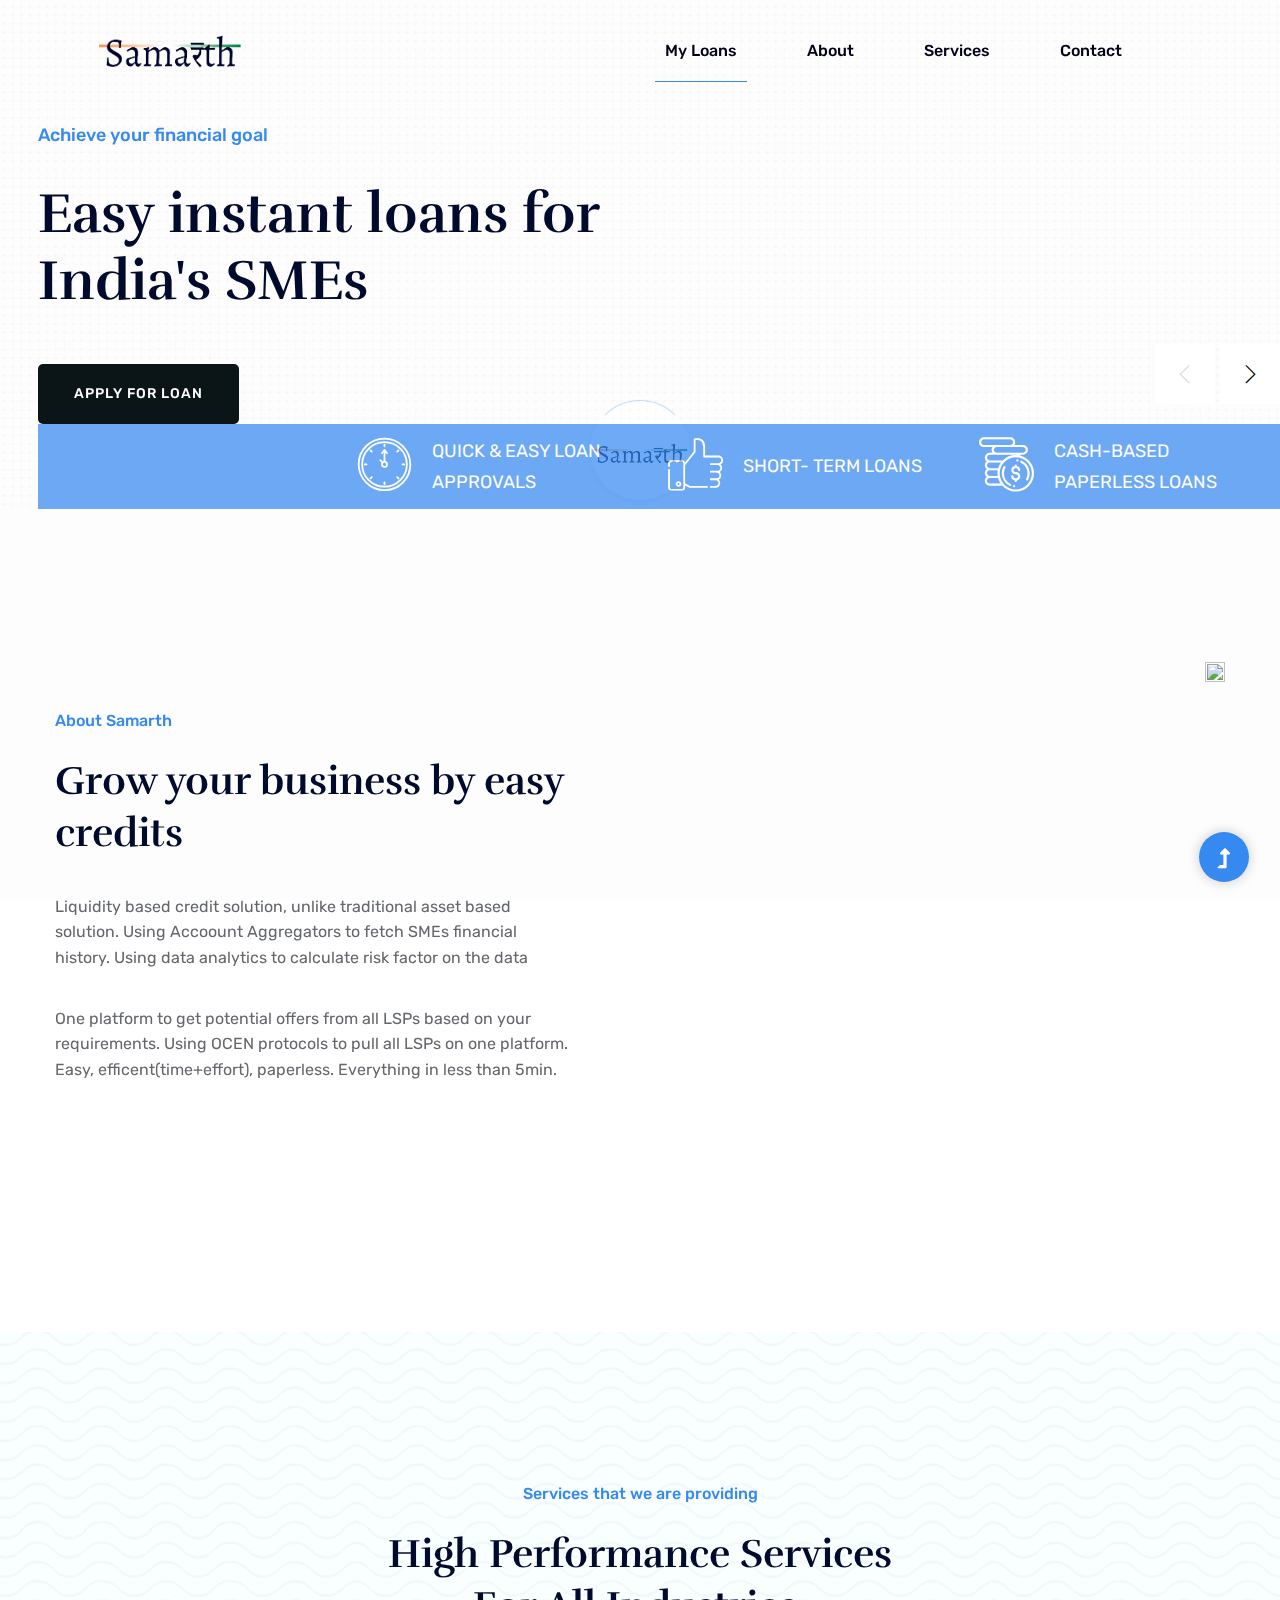
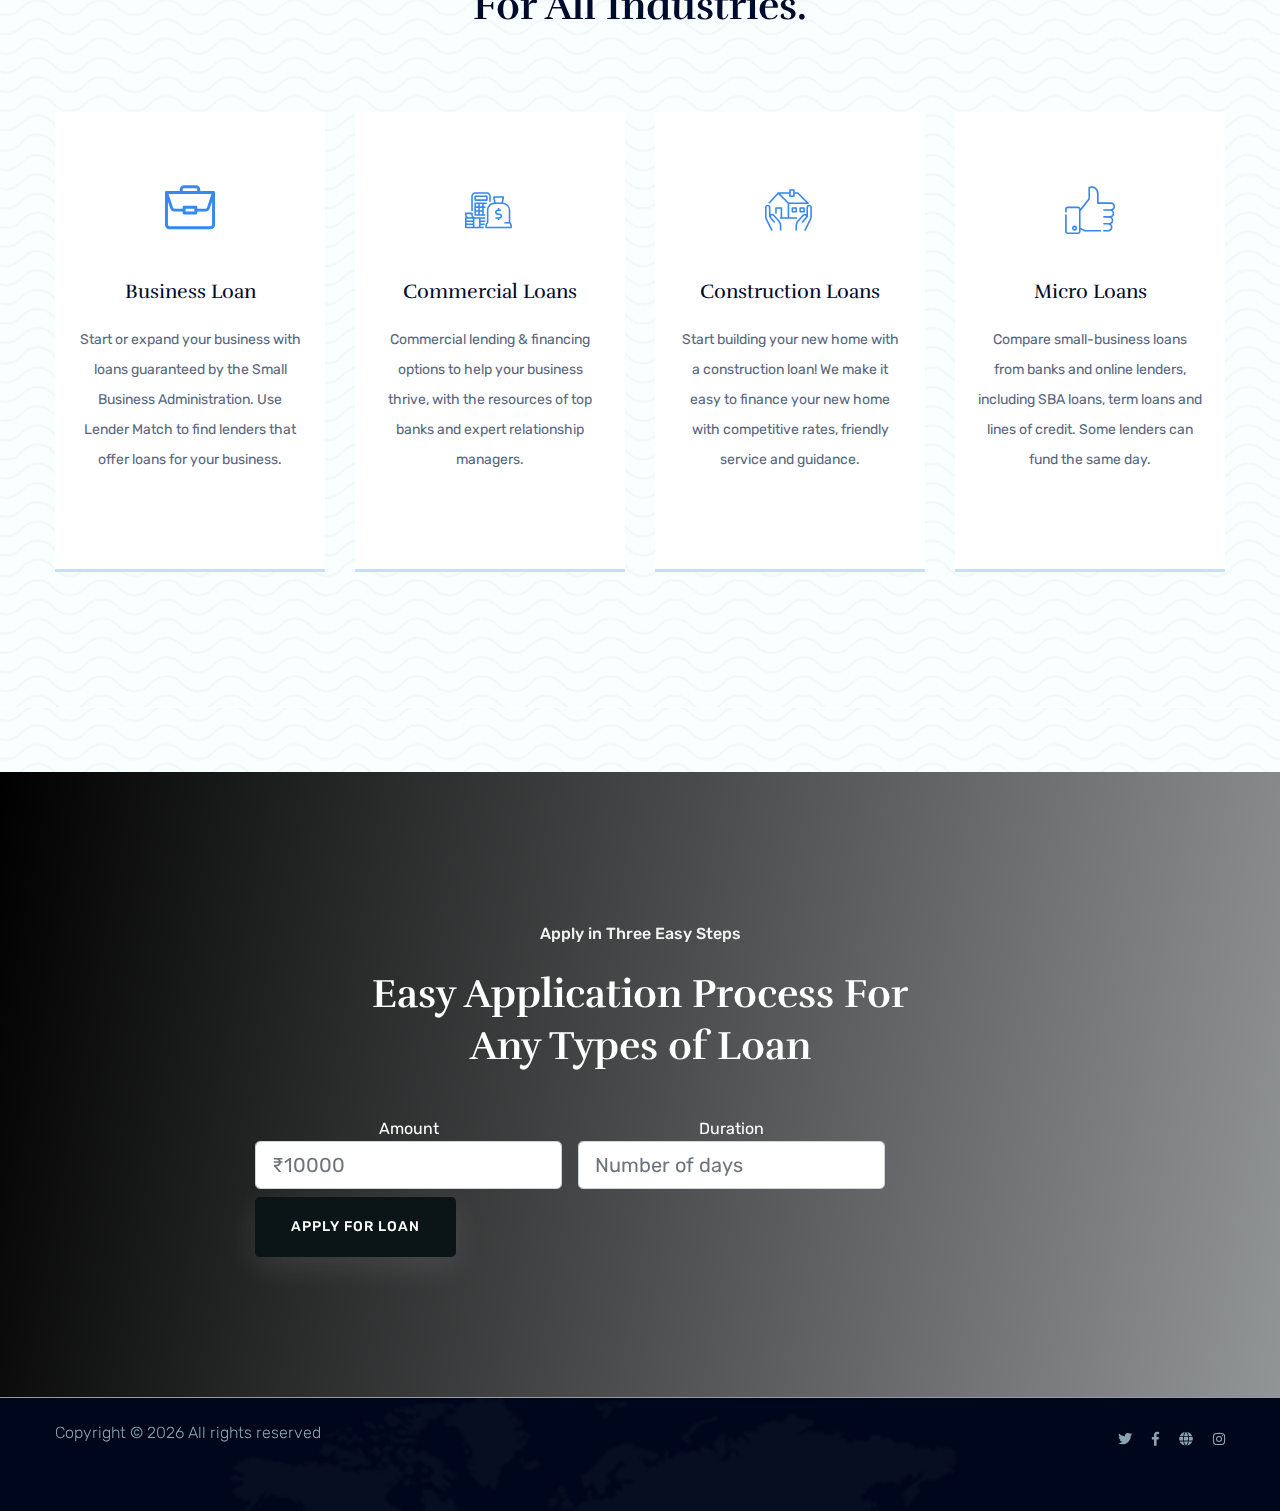
==== commit 6c0a45a0: "Updated Homepage Text" ====
--- a/samarth/index.html
+++ b/samarth/index.html
@@ -144,8 +144,7 @@
                             <span class="flaticon-like"></span>
                         </div>
                         <div class="caption">
-                            <p>Quick & Easy Loan</p>
-                            <p>Approvals</p>
+                            <p>Short- Term Loans</p>
                         </div>
                     </div>
                     <!-- single -->
@@ -154,8 +153,7 @@
                             <span class="flaticon-money"></span>
                         </div>
                         <div class="caption">
-                            <p>Quick & Easy Loan</p>
-                            <p>Approvals</p>
+                            <p>Cash-based Paperless loans</p>
                         </div>
                     </div>
 
@@ -218,7 +216,7 @@
                             </div>
                             <div class="cat-cap">
                                 <h5><a href="services.html">Business Loan</a></h5>
-                                <p>Consectetur adipisicing elit, sed doeiusmod tempor incididunt ut labore et dolore
+                                <p>Start or expand your business with loans guaranteed by the Small Business Administration. Use Lender Match to find lenders that offer loans for your business.
                                 </p>
                             </div>
                         </div>
@@ -230,7 +228,7 @@
                             </div>
                             <div class="cat-cap">
                                 <h5><a href="services.html">Commercial Loans</a></h5>
-                                <p>Consectetur adipisicing elit, sed doeiusmod tempor incididunt ut labore et dolore
+                                <p>Commercial lending & financing options to help your business thrive, with the resources of top banks and expert relationship managers.
                                 </p>
                             </div>
                         </div>
@@ -242,7 +240,7 @@
                             </div>
                             <div class="cat-cap">
                                 <h5><a href="services.html">Construction Loans</a></h5>
-                                <p>Consectetur adipisicing elit, sed doeiusmod tempor incididunt ut labore et dolore
+                                <p>Start building your new home with a construction loan! We make it easy to finance your new home with competitive rates, friendly service and guidance.
                                 </p>
                             </div>
                         </div>
@@ -253,8 +251,8 @@
                                 <span class="flaticon-like"></span>
                             </div>
                             <div class="cat-cap">
-                                <h5><a href="services.html">Business Loan</a></h5>
-                                <p>Consectetur adipisicing elit, sed doeiusmod tempor incididunt ut labore et dolore
+                                <h5><a href="services.html">Micro Loans</a></h5>
+                                <p>Compare small-business loans from banks and online lenders, including SBA loans, term loans and lines of credit. Some lenders can fund the same day.
                                 </p>
                             </div>
                         </div>
